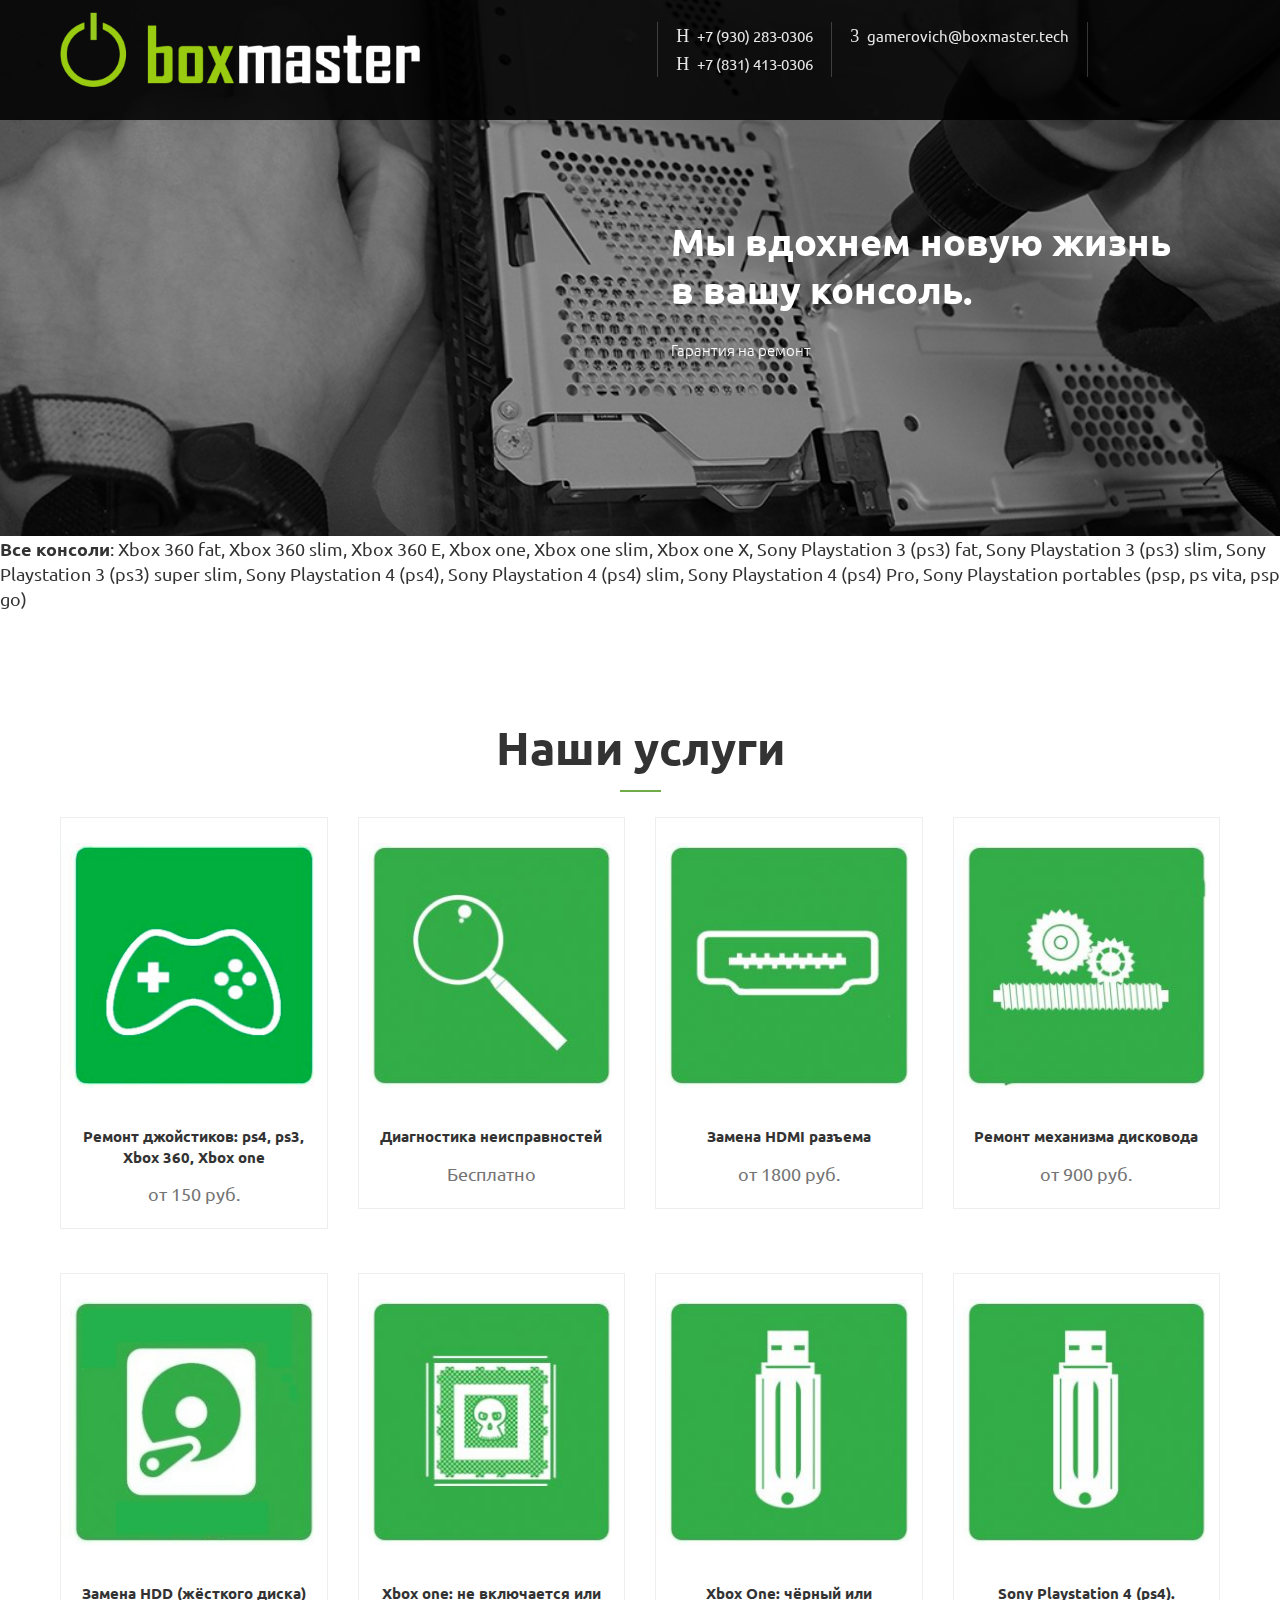
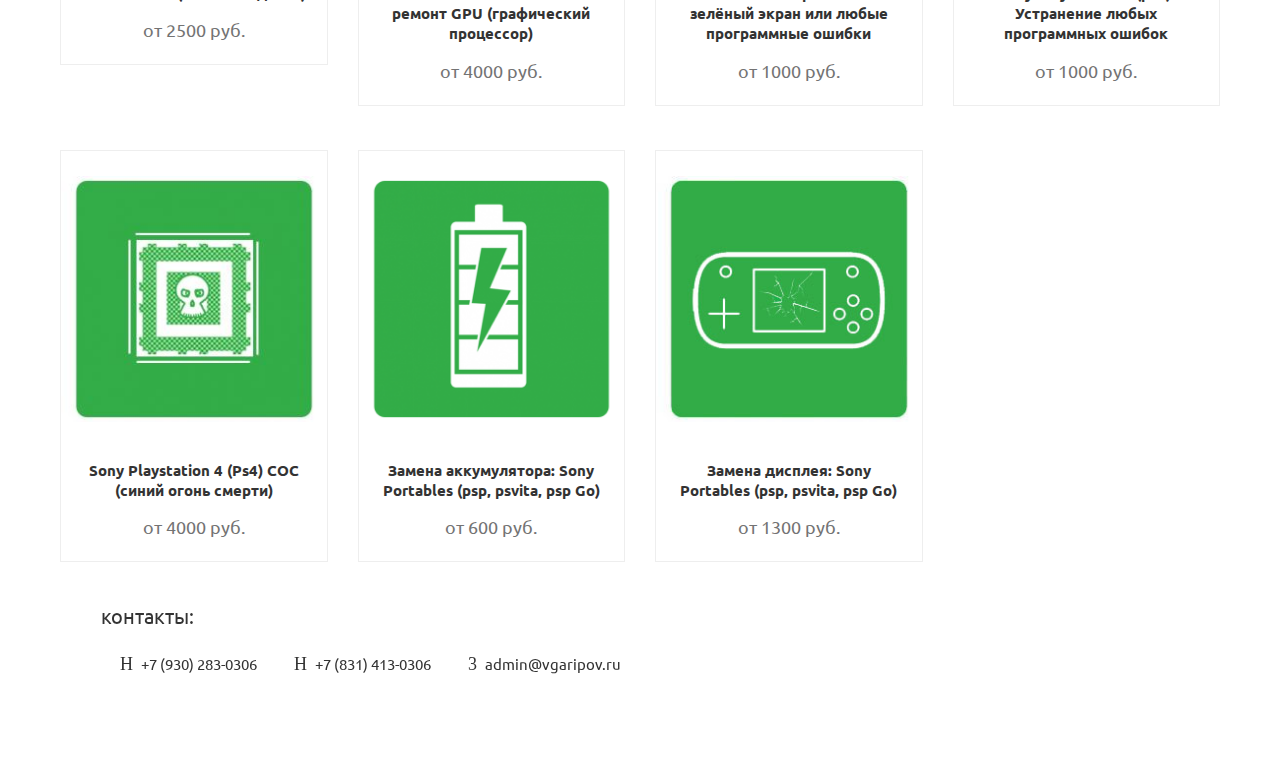
==== index.html @ a1f09e8c "смена email" ====
<!DOCTYPE html>
<html lang="ru-ru">
<head>
    <link rel="shortcut icon" href="./boxmaster_files/on16x16_2.ico"/>
    <meta charset="utf-8">
    <title>Ремонт приставок в Нижнем Новгороде</title>
    <meta name="description" content="Ремонт, Xbox 360, Xbox one, Sony Playstation, ps3, ps4, psp, ps vita, psp go">
    <meta name="keywords" content="Ремонт, Xbox 360, Xbox one, Sony Playstation, ps3, ps4, psp, ps vita, psp go, разбитый экран, ylod, rrod, blod, hdmi">
    <meta name="robots" content="index,follow">
    <link rel="stylesheet" href="./boxmaster_files/css001.css" type="text/css" media="all">
</head>
<body class="index hide-left-column hide-right-column lang_en">

<!-- page -->
<div id="page" style="padding-top: 0px;"><!-- page -->

    <style type="text/css">
        .align_center
        {
            position: relative;
            width: 100%;
        }
        .align_center:after
        {
            content: '';
            display: block;
            clear: both;
        }
        .align_center_to_left
        {
            position: relative;
            right: 50%;
            float: right;
        }
        .align_center_to_right
        {
            position: relative;
            z-index: 1;
            right: -50%;
        }
        .container2
        {
            width:auto
        }
    </style>

    <header id="header" class="header -fixed-top -hide-bar" style="transform: translateY(0px);">
        <div class="header__main-panel">

            <div class="container -responsive" >
                <div class="row hidden-sm hidden-xs" >
                    <div class="header__main-panel__wrapper clearfix" >
                        <div id="_desktop_logo" class="header__logo col-md-4">
                            <a href="./main.html" title="Box-master">
                                <img class="header__logo__img img-responsive" 
                                     src="./boxmaster_files/boxmaster_logo.png" alt="Box Master" width="360" height="59">
                            </a>
                        </div>
                        <div id="_desktop_contact_link" >
                            <div class="header__contact" >
                                <div class="align_center_to_right">
                                    <ul class="header__contact__inner" >
                                        <li class="shop-phone header__contact__item">
                                            <span><a href="tel:+79302830306"><i class="font-phone"></i>+7 (930) 283-0306</a></span>
                                            <span><a href="tel:+78314130306"><i class="font-phone"></i>+7 (831) 413-0306</a></span>
                                        </li>
                                        <li class="header__contact__item">
                                            <a href="mailto:gamerovich@boxmaster.tech" title="Напишите нам про свою проблему!">
                                                <i class="font-envelope"></i>gamerovich@boxmaster.tech
                                            </a>
                                        </li>
                                    </ul>
                                </div>
                            </div>
                        </div>
                    </div>
                </div>
            </div><br>
        </div>

    </header>

    <!-- /БАННЕР -->
    <div id="htmlbanners9"
         class="headerslider wow fadeInUp owl-carousel owl-theme owl-responsive--1 owl-loaded"
         data-fullscreen="true"
         data-autoplay="true"
         data-timeout="8000"
         data-speed="1000"
         data-pause="false"
         data-pagination="true"
         data-navigation="false"
         data-loop="true"
         data-anim_in="22"
         data-anim_out="22"
         style="visibility: visible;
         animation-name: fadeInUp;">



        <div class="owl-stage-outer">
            <div class="owl-stage"
                 style="width: 9009px;
                 transform: translate3d(-5148px, 0px, 0px);
                 transition: all 0s ease 0s;">
                <div class="owl-item cloned" style="width: 1287px; margin-right: 0px;">
                    <div class="header-slide fullscreen-mode overlay-bg zoom-in-effect">
                    </div>
                </div>
                <div class="owl-item cloned" style="width: 1287px; margin-right: 0px;">
                    <div class="header-slide fullscreen-mode zoom-in-effect overlay-bg text-in-right">
                    </div>
                </div>
                <div class="owl-item" style="width: 1287px; margin-right: 0px;">
                    <div class="header-slide fullscreen-mode overlay-bg text-in-center">
                    </div>
                </div>
                <div class="owl-item" style="width: 1287px; margin-right: 0px;">
                    <div class="header-slide fullscreen-mode overlay-bg zoom-in-effect">
                    </div>
                </div>

                <!-- ШАПКА -->
                <div class="owl-item active" style="width: 1287px; margin-right: 0px;">
                    <div class="header-slide fullscreen-mode zoom-in-effect overlay-bg text-in-right">
                        <!--a class="slide-link"
                           href=""-->
                            <figure class="headerslider-figure slide-link">
                                <div class="headerslider-img"
                                     style="background-image: url(./boxmaster_files/background_001.png);">
                                </div>
                                <figcaption class="caption-description">
                                    <div class="container -responsive">
                                        <div class="description">
                                            <p class="slide_title-one">Мы вдохнем новую жизнь<br>в вашу консоль.</p>
                                            <p>Гарантия на ремонт&nbsp;</p>
                                            <!--p><a href="icons.html">ИКОНКИ</a></p-->

                                        </div>

                                    </div>
                                </figcaption>
                            </figure>
                        <!--/a-->
                    </div>
                </div>
                <!-- ШАПКА -->

            </div>
       </div>
    </div>

    <!--p>-->
    <h5>


        <b>Все консоли</b>:
    Xbox 360 fat,
    Xbox 360 slim,
    Xbox 360 E,
    Xbox one,
    Xbox one slim,
    Xbox one X,
    Sony Playstation 3 (ps3) fat,
    Sony Playstation 3 (ps3) slim,
    Sony Playstation 3 (ps3) super slim,
    Sony Playstation 4 (ps4),
    Sony Playstation 4 (ps4) slim,
    Sony Playstation 4 (ps4) Pro,
    Sony Playstation portables (psp, ps vita, psp go)</h5>
    <!-- СТРАНИЦА -->
    <div id="columns">

        <div class="row">
            <div id="center_column" class="center_column col-xs-12 col-md-12">
                <div class="wrapper-tabs container -responsive carousels">
                    <div class="wrapper-tabs__inner">
                        <!-- НАШИ УСЛУГИ -->
                        <div class="wrapper-title">
                            <h3 class="headline-section">Наши услуги</h3>
                        </div>
                        <div class="tab-content -js-wrap-carousels">



                            <!-- Products list -->
                            <div id="blockbestsellers" class="row product_list grid blockbestsellers tab-pane active">


                                <!-- .product-container0> -->
                                <div class="ajax_block_product col-xs-6 col-sm-4 col-md-3 first-in-line first-item-of-tablet-line first-item-of-mobile-line">
                                    <div class="product-container" itemscope="" itemtype="https://schema.org/Product">
                                        <div class="left-block">
                                            <div class="product-image-container">
                                                <a class="product_img_link" title="Ремонт джойстиков: ps4, ps3, Xbox 360, Xbox one" itemprop="url">
                                                    <img class="product-item__img-alternate img-responsive"
                                                         src="./boxmaster_files/icons/icon56.jpg" alt="Ремонт джойстиков: ps4, ps3, Xbox 360, Xbox one" width="270" height="250">
                                                    <img class="product-item__img replace-2x img-responsive"
                                                         src="./boxmaster_files/icons/icon56.jpg" alt="Ремонт джойстиков: ps4, ps3, Xbox 360, Xbox one" title="Ремонт джойстиков: ps4, ps3, Xbox 360, Xbox one" width="270" height="250" itemprop="image">
                                                </a>
                                            </div>

                                        </div>
                                        <div class="right-block">
                                            <div class="wrapper-desc">

                                                <h5 itemprop="name">
                                                    <a class="product-name" title="Ремонт джойстиков: ps4, ps3, Xbox 360, Xbox one" itemprop="url">
                                                        Ремонт джойстиков: ps4, ps3, Xbox 360, Xbox one
                                                    </a>
                                                </h5>

                                                <div class="content_price">
                                                    <span class="price product-price">от 150 руб.</span>
                                                </div>
                                            </div>

                                        </div>
                                    </div><!-- .product-container> -->
                                </div>


                                <!-- .product-container1> -->
                                <div class="ajax_block_product col-xs-6 col-sm-4 col-md-3 first-in-line first-item-of-tablet-line first-item-of-mobile-line">
                                    <div class="product-container" itemscope="" itemtype="https://schema.org/Product">
                                        <div class="left-block">
                                            <div class="product-image-container">
                                                <a class="product_img_link" title="Диагностика неисправностей" itemprop="url">
                                                    <img class="product-item__img-alternate img-responsive"
                                                         src="./boxmaster_files/icons/icon02.jpg" alt="Диагностика неисправностей" width="270" height="250">
                                                    <img class="product-item__img replace-2x img-responsive"
                                                         src="./boxmaster_files/icons/icon02.jpg" alt="Диагностика неисправностей" title="Диагностика неисправностей" width="270" height="250" itemprop="image">
                                                </a>
                                            </div>

                                        </div>
                                        <div class="right-block">
                                            <div class="wrapper-desc">

                                                <h5 itemprop="name">
                                                    <a class="product-name" title="Диагностика неисправностей" itemprop="url">
                                                        Диагностика неисправностей
                                                    </a>
                                                </h5>

                                                <div class="content_price">
                                                    <span class="price product-price">Бесплатно</span>
                                                </div>
                                            </div>

                                        </div>
                                    </div><!-- .product-container> -->
                                </div>




                                <!-- .product-container2> -->
                                <div class="ajax_block_product col-xs-6 col-sm-4 col-md-3 last-item-of-tablet-line first-item-of-mobile-line">
                                    <div class="product-container" itemscope="" itemtype="https://schema.org/Product">
                                        <div class="left-block">
                                            <div class="product-image-container">
                                                <a class="product_img_link" title="Замена HDMI разъема" itemprop="url">
                                                    <img class="product-item__img replace-2x img-responsive"
                                                         src="./boxmaster_files/icons/icon49.jpg" alt="Замена HDMI разъема" title="Замена HDMI разъема" width="270" height="250" itemprop="image">
                                                    <img class="product-item__img-alternate img-responsive"
                                                         src="./boxmaster_files/icons/icon52.jpg" alt="Диагностика неисправностей" width="270" height="250">
                                                </a>
                                            </div>

                                        </div>
                                        <div class="right-block">
                                            <div class="wrapper-desc">

                                                <h5 itemprop="name">
                                                    <a class="product-name" title="Замена HDMI разъема" itemprop="url">
                                                        Замена HDMI разъема
                                                    </a>
                                                </h5>
                                                <p class="product-desc" itemprop="description">
                                                    PS4 drive mechanism&nbsp;repair. Is this the right repair for you?
                                                    &gt;PS4&nbsp;doesn't eject discs&gt;PS4 disc drive makes a grinding noise&gt;PS4&nbsp;drive is scratching discs
                                                    The Gamer-Tech Service
                                                    &gt;Courier Collection available&gt;3 - 5 working day standard turnaround&gt;Local to our repair centre in...
                                                </p>
                                                <div class="content_price">

                            <span class="price product-price">
                                от 1800 руб.								</span>



                                                </div>
                                            </div>
                                            <!--div class="functional-buttons">
                                                <div class="inner">
                                                    <a class="ajax_add_to_cart_button" rel="nofollow" title="Add to cart" data-id-product-attribute="2138" data-id-product="1691" data-minimal_quantity="1">
                                                        <i class="font-cart"></i>
                                                        <span>Add to cart</span>
                                                    </a>

                                                    <a class="lnk_view" title="View">
                                                        <i class="font-more"></i>
                                                        <span>More</span>
                                                    </a>
                                                </div>
                                            </div-->
                                        </div>
                                    </div><!-- .product-container> -->
                                </div>

                                <!-- .product-container3> -->
                                <div class="ajax_block_product col-xs-6 col-sm-4 col-md-3 last-in-line last-item-of-mobile-line">
                                    <div class="product-container" itemscope="" itemtype="https://schema.org/Product">
                                        <div class="left-block">
                                            <div class="product-image-container">
                                                <a class="product_img_link" title="Ремонт механизма дисковода" itemprop="url">
                                                    <img class="product-item__img replace-2x img-responsive"
                                                         src="./boxmaster_files/icons/icon12.jpg" alt="Ремонт механизма дисковода" title="Ремонт механизма дисковода" width="270" height="250" itemprop="image">
                                                </a>
                                            </div>

                                        </div>
                                        <div class="right-block">
                                            <div class="wrapper-desc">

                                                <h5 itemprop="name">
                                                    <a class="product-name" title="Ремонт механизма дисковода" itemprop="url">
                                                        Ремонт механизма дисковода
                                                    </a>
                                                </h5>

                                                <div class="content_price">

                                                    <!--span class="old-price">
                                                        £ 49.99
                                                    </span-->


                                                    <span class="price product-price">
                                от 900 руб.								</span>



                                                </div>
                                            </div>
                                            <!--div class="functional-buttons">
                                                <div class="inner">
                                                    <a class="ajax_add_to_cart_button" rel="nofollow" title="Add to cart" data-id-product-attribute="2238" data-id-product="1787" data-minimal_quantity="1">
                                                        <i class="font-cart"></i>
                                                        <span>Add to cart</span>
                                                    </a>

                                                    <a class="lnk_view" title="View">
                                                        <i class="font-more"></i>
                                                        <span>More</span>
                                                    </a>
                                                </div>
                                            </div-->
                                        </div>
                                    </div><!-- .product-container> -->
                                </div>



                                <!-- .product-container4> -->
                                <div class="ajax_block_product col-xs-6 col-sm-4 col-md-3 last-in-line first-item-of-tablet-line last-item-of-mobile-line">
                                    <div class="product-container" itemscope="" itemtype="https://schema.org/Product">
                                        <div class="left-block">
                                            <div class="product-image-container">
                                                <a class="product_img_link" title="Замена HDD (жёсткого диска)" itemprop="url">
                                                    <img class="product-item__img replace-2x img-responsive"
                                                         src="./boxmaster_files/icons/icon53.jpg" alt="Замена HDD (жёсткого диска)" title="Замена HDD (жёсткого диска)" width="270" height="250" itemprop="image">
                                                </a>
                                            </div>

                                        </div>
                                        <div class="right-block">
                                            <div class="wrapper-desc">

                                                <h5 itemprop="name">
                                                    <a class="product-name" title="Замена HDD (жёсткого диска)" itemprop="url">
                                                        Замена HDD (жёсткого диска)
                                                    </a>
                                                </h5>

                                                <div class="content_price">

                                <!--span class="old-price">
                                    £ 64.99
                                </span-->


                                                    <span class="price product-price">
                                от 2500 руб.								</span>



                                                </div>
                                            </div>
                                            <!--div class="functional-buttons">
                                                <div class="inner">
                                                    <a class="ajax_add_to_cart_button" rel="nofollow" title="Add to cart" data-id-product-attribute="2310" data-id-product="1829" data-minimal_quantity="1">
                                                        <i class="font-cart"></i>
                                                        <span>Add to cart</span>
                                                    </a>

                                                    <a class="lnk_view" title="View">
                                                        <i class="font-more"></i>
                                                        <span>More</span>
                                                    </a>
                                                </div>
                                            </div-->
                                        </div>
                                    </div><!-- .product-container> -->
                                </div>


                                <!-- .product-container5> -->
                                <div class="ajax_block_product col-xs-6 col-sm-4 col-md-3 first-in-line first-item-of-mobile-line">
                                    <div class="product-container" itemscope="" itemtype="https://schema.org/Product">
                                        <div class="left-block">
                                            <div class="product-image-container">
                                                <a class="product_img_link" title="Xbox one: не включается или ремонт GPU (графический процессор)" itemprop="url">
                                                    <img class="product-item__img replace-2x img-responsive"
                                                         src="./boxmaster_files/icons/icon11.jpg" alt="Xbox one: не включается или ремонт GPU (графический процессор)" title="Xbox one: не включается или ремонт GPU (графический процессор)" width="270" height="250" itemprop="image">
                                                </a>
                                            </div>

                                        </div>
                                        <div class="right-block">
                                            <div class="wrapper-desc">

                                                <h5 itemprop="name">
                                                    <a class="product-name" title="Xbox one: не включается или ремонт GPU (графический процессор)" itemprop="url">
                                                        Xbox one: не включается или ремонт GPU (графический процессор)
                                                    </a>
                                                </h5>
                              
                                                <div class="content_price">

                            <span class="price product-price">
                                от 4000 руб.								</span>



                                                </div>
                                            </div>
                                            <!--div class="functional-buttons">
                                                <div class="inner">
                                                    <a class="ajax_add_to_cart_button" rel="nofollow" title="Add to cart" data-id-product-attribute="0" data-id-product="1783" data-minimal_quantity="1">
                                                        <i class="font-cart"></i>
                                                        <span>Add to cart</span>
                                                    </a>

                                                    <a class="lnk_view" title="View">
                                                        <i class="font-more"></i>
                                                        <span>More</span>
                                                    </a>
                                                </div>
                                            </div-->
                                        </div>
                                    </div><!-- .product-container> -->
                                </div>


                                <!-- .product-container6> -->
                                <div class="ajax_block_product col-xs-6 col-sm-4 col-md-3 last-item-of-tablet-line last-item-of-mobile-line">
                                    <div class="product-container" itemscope="" itemtype="https://schema.org/Product">
                                        <div class="left-block">
                                            <div class="product-image-container">
                                                <a class="product_img_link" title="Xbox One: чёрный или зелёный экран или любые программные ошибки" itemprop="url">
                                                    <img class="product-item__img replace-2x img-responsive"
                                                         src="./boxmaster_files/icons/icon42.jpg" alt="Xbox One: чёрный или зелёный экран или любые программные ошибки" title="Xbox One: чёрный или зелёный экран или любые программные ошибки" width="270" height="250" itemprop="image">
                                                </a>
                                            </div>

                                        </div>
                                        <div class="right-block">
                                            <div class="wrapper-desc">

                                                <h5 itemprop="name">
                                                    <a class="product-name" title="Xbox One: чёрный или зелёный экран или любые программные ошибки" itemprop="url">
                                                        Xbox One: чёрный или зелёный экран или любые программные ошибки
                                                    </a>
                                                </h5>

                                                <div class="content_price">

                                <!--span class="old-price">
                                    £ 54.99
                                </span-->


                                                    <span class="price product-price">
                                от 1000 руб.								</span>



                                                </div>
                                            </div>
                                            <!--div class="functional-buttons">
                                                <div class="inner">
                                                    <a class="ajax_add_to_cart_button" rel="nofollow" title="Add to cart" data-id-product-attribute="1974" data-id-product="1577" data-minimal_quantity="1">
                                                        <i class="font-cart"></i>
                                                        <span>Add to cart</span>
                                                    </a>

                                                    <a class="lnk_view" title="View">
                                                        <i class="font-more"></i>
                                                        <span>More</span>
                                                    </a>
                                                </div>
                                            </div-->
                                        </div>
                                    </div><!-- .product-container> -->
                                </div>


                                <!-- .product-container7> -->
                                <div class="ajax_block_product col-xs-6 col-sm-4 col-md-3 first-item-of-tablet-line first-item-of-mobile-line">
                                    <div class="product-container" itemscope="" itemtype="https://schema.org/Product">
                                        <div class="left-block">
                                            <div class="product-image-container">
                                                <a class="product_img_link" title="Sony Playstation 4 (ps4). Устранение любых программных ошибок" itemprop="url">
                                                    <img class="product-item__img replace-2x img-responsive"
                                                         src="./boxmaster_files/icons/icon42.jpg" alt="Sony Playstation 4 (ps4). Устранение любых программных ошибок" title="Sony Playstation 4 (ps4). Устранение любых программных ошибок" width="270" height="250" itemprop="image">
                                                </a>
                                            </div>

                                        </div>
                                        <div class="right-block">
                                            <div class="wrapper-desc">

                                                <h5 itemprop="name">
                                                    <a class="product-name" title="Sony Playstation 4 (ps4). Устранение любых программных ошибок" itemprop="url">
                                                        Sony Playstation 4 (ps4). Устранение любых программных ошибок
                                                    </a>
                                                </h5>
                                         
                                                <div class="content_price">

                            <span class="price product-price">
                                от 1000 руб.								</span>



                                                </div>
                                            </div>
                                            <!--div class="functional-buttons">
                                                <div class="inner">
                                                    <a class="ajax_add_to_cart_button" rel="nofollow" title="Add to cart" data-id-product-attribute="2042" data-id-product="1627" data-minimal_quantity="1">
                                                        <i class="font-cart"></i>
                                                        <span>Add to cart</span>
                                                    </a>

                                                    <a class="lnk_view" title="View">
                                                        <i class="font-more"></i>
                                                        <span>More</span>
                                                    </a>
                                                </div>
                                            </div-->
                                        </div>
                                    </div><!-- .product-container> -->
                                </div>


                                <!-- .product-container8> -->
                                <div class="ajax_block_product col-xs-6 col-sm-4 col-md-3 last-item-of-mobile-line">
                                    <div class="product-container" itemscope="" itemtype="https://schema.org/Product">
                                        <div class="left-block">
                                            <div class="product-image-container">
                                                <a class="product_img_link" title="Sony Playstation 4 (Ps4) СОС (синий огонь смерти)" itemprop="url">
                                                    <img class="product-item__img-alternate img-responsive"
                                                         src="./boxmaster_files/icons/icon11.jpg" alt="Sony Playstation 4 (Ps4) СОС (синий огонь смерти)" width="270" height="250">
                                                    <img class="product-item__img replace-2x img-responsive"
                                                         src="./boxmaster_files/icons/icon11.jpg" alt="Sony Playstation 4 (Ps4) СОС (синий огонь смерти)" title="Sony Playstation 4 (Ps4) СОС (синий огонь смерти)" width="270" height="250" itemprop="image">
                                                </a>
                                            </div>

                                        </div>
                                        <div class="right-block">
                                            <div class="wrapper-desc">

                                                <h5 itemprop="name">
                                                    <a class="product-name" title="Sony Playstation 4 (Ps4) СОС (синий огонь смерти)" itemprop="url">
                                                        Sony Playstation 4 (Ps4) СОС (синий огонь смерти)
                                                    </a>
                                                </h5>

                                                <div class="content_price">

                                                    <!--span class="old-price">
                                                        £ 79.99
                                                    </span-->


                                                    <span class="price product-price">
                                от 4000 руб.								</span>



                                                </div>
                                            </div>
                                            <!--div class="functional-buttons">
                                                <div class="inner">
                                                    <a class="ajax_add_to_cart_button" rel="nofollow" title="Add to cart" data-id-product-attribute="2330" data-id-product="1840" data-minimal_quantity="1">
                                                        <i class="font-cart"></i>
                                                        <span>Add to cart</span>
                                                    </a>

                                                    <a class="lnk_view" title="View">
                                                        <i class="font-more"></i>
                                                        <span>More</span>
                                                    </a>
                                                </div>
                                            </div-->
                                        </div>
                                    </div><!-- .product-container> -->
                                </div>



                                <!-- .product-container9> -->
                                <div class="ajax_block_product col-xs-6 col-sm-4 col-md-3 first-in-line last-line last-item-of-tablet-line first-item-of-mobile-line last-mobile-line">
                                    <div class="product-container" itemscope="" itemtype="https://schema.org/Product">
                                        <div class="left-block">
                                            <div class="product-image-container">
                                                <a class="product_img_link" title="Замена аккумулятора: Sony Portables (psp, psvita, psp Go)" itemprop="url">
                                                    <img class="product-item__img replace-2x img-responsive"
                                                         src="./boxmaster_files/icons/icon38.jpg" alt="Замена аккумулятора: Sony Portables (psp, psvita, psp Go)" title="Замена аккумулятора: Sony Portables (psp, psvita, psp Go)" width="270" height="250" itemprop="image">
                                                </a>
                                            </div>

                                        </div>
                                        <div class="right-block">
                                            <div class="wrapper-desc">

                                                <h5 itemprop="name">
                                                    <a class="product-name" title="Замена аккумулятора: Sony Portables (psp, psvita, psp Go)" itemprop="url">
                                                        Замена аккумулятора: Sony Portables (psp, psvita, psp Go)
                                                    </a>
                                                </h5>

                                                <div class="content_price">

                                <!--span class="old-price">
                                    £ 79.99
                                </span-->


                                                    <span class="price product-price">
                                от 600 руб.								</span>



                                                </div>
                                            </div>
                                            <!--div class="functional-buttons">
                                                <div class="inner">
                                                    <a class="ajax_add_to_cart_button" rel="nofollow" title="Add to cart" data-id-product-attribute="2342" data-id-product="1845" data-minimal_quantity="1">
                                                        <i class="font-cart"></i>
                                                        <span>Add to cart</span>
                                                    </a>

                                                    <a class="lnk_view" title="View">
                                                        <i class="font-more"></i>
                                                        <span>More</span>
                                                    </a>
                                                </div>
                                            </div-->
                                        </div>
                                    </div><!-- .product-container> -->
                                </div>


                                <!-- .product-container10> -->
                                <div class="ajax_block_product col-xs-6 col-sm-4 col-md-3 last-line first-item-of-tablet-line last-item-of-mobile-line last-mobile-line">
                                    <div class="product-container" itemscope="" itemtype="https://schema.org/Product">
                                        <div class="left-block">
                                            <div class="product-image-container">
                                                <a class="product_img_link" title="Замена дисплея: Sony Portables (psp, psvita, psp Go)" itemprop="url">
                                                    <img class="product-item__img replace-2x img-responsive"
                                                         src="./boxmaster_files/icons/icon55.jpg" alt="Замена дисплея: Sony Portables (psp, psvita, psp Go)" title="Замена дисплея: Sony Portables (psp, psvita, psp Go)" width="270" height="250" itemprop="image">
                                                </a>
                                            </div>

                                        </div>
                                        <div class="right-block">
                                            <div class="wrapper-desc">

                                                <h5 itemprop="name">
                                                    <a class="product-name" title="Замена дисплея: Sony Portables (psp, psvita, psp Go)" itemprop="url">
                                                        Замена дисплея: Sony Portables (psp, psvita, psp Go)
                                                    </a>
                                                </h5>

                                                <div class="content_price">

                            <span class="price product-price">
                                от 1300 руб.								</span>



                                                </div>
                                            </div>
                                            
                                        </div>
                                    </div><!-- .product-container> -->
                                </div>

                            </div>






                        </div>
                    </div>
                </div>

            </div><!-- #center_column -->
        </div><!-- .row -->
    </div><!-- #columns -->
    <!-- .columns-container -->


<!-- /page -->
    <div class="align_center_to_left">
        <h4>контакты:</h4>
        <ul class="header__contact__inner" >
            <li class="shop-phone header__contact__item">
                <span><a href="tel:+79302830306"><i class="font-phone"></i>+7 (930) 283-0306</a></span>
            </li>
            <li class="shop-phone header__contact__item">
                <span><a href="tel:+78314130306"><i class="font-phone"></i>+7 (831) 413-0306</a></span>
            </li>
            <li class="header__contact__item">
                <a href="mailto:admin@vgaripov.ru" title="Напишите нам про свою проблему!">
                    <i class="font-envelope"></i>admin@vgaripov.ru
                </a>
            </li>
        </ul>
        <br><br><br><br><br>
    </div>
</div>

</body>
---- boxmaster_files/css001.css ----
@import url("//fonts.googleapis.com/css?family=Ubuntu");
@charset "UTF-8";
html,body,div,span,applet,object,iframe,h1,h2,h3,h4,h5,h6,p,blockquote,pre,a,abbr,acronym,address,big,cite,code,del,dfn,em,img,ins,kbd,q,s,samp,small,strike,strong,sub,sup,tt,var,b,u,i,center,dl,dt,dd,ol,ul,li,fieldset,form,label,legend,table,caption,tbody,tfoot,thead,tr,th,td,article,aside,canvas,details,embed,figure,figcaption,footer,header,hgroup,menu,nav,output,ruby,section,summary,time,mark,audio,video
{margin:0;padding:0;border:0;font:inherit;font-size:100%;vertical-align:baseline}

html
{line-height:1}

ol,ul
{list-style:none}

table
{border-collapse:collapse;border-spacing:0}

caption,th,td
{text-align:left;font-weight:normal;vertical-align:middle}

q,blockquote
{quotes:none}

q:before,q:after,blockquote:before,blockquote:after
{content:"";content:none}

a img
{border:none}

article,aside,details,figcaption,figure,footer,header,hgroup,main,menu,nav,section,summary
{display:block}

.container:before,.row:before,.clearfix:before,.container:after,.row:after,.clearfix:after
{content:'';display:table}

.container:after,.row:after,.clearfix:after
{clear:both}

@font-face{font-family:'FontAwesome';
    src:url("https://gamer-tech.co.uk/themes/autostore/css/../fonts/fontawesome-webfont.eot?v=4.5.0");
    src:url("https://gamer-tech.co.uk/themes/autostore/css/../fonts/fontawesome-webfont.eot?#iefix&v=4.5.0") format("embedded-opentype"),url("https://gamer-tech.co.uk/themes/autostore/css/../fonts/fontawesome-webfont.woff2?v=4.5.0") format("woff2"),url("https://gamer-tech.co.uk/themes/autostore/css/../fonts/fontawesome-webfont.woff?v=4.5.0") format("woff"),url("https://gamer-tech.co.uk/themes/autostore/css/../fonts/fontawesome-webfont.ttf?v=4.5.0") format("truetype"),url("https://gamer-tech.co.uk/themes/autostore/css/../fonts/fontawesome-webfont.svg?v=4.5.0#fontawesomeregular") format("svg");font-weight:normal;font-style:normal}

[class^="icon-"],[class*="icon-"]:before
{display:inline-block;font:normal normal normal 14px FontAwesome;font-size:inherit;text-rendering:auto;-webkit-font-smoothing:antialiased;-moz-osx-font-smoothing:grayscale}

.icon-lg
{font-size:1.33333em;line-height:0.75em;vertical-align:-15%}

.icon-2x
{font-size:2em}

.icon-3x{font-size:3em}

.icon-4x{font-size:4em}

.icon-5x{font-size:5em}

.icon-fw{width:1.28571em;text-align:center}

.icon-ul{padding-left:0;margin-left:2.14286em;list-style-type:none}

.icon-ul > li{position:relative}

.icon-li{position:absolute;left:-2.14286em;width:2.14286em;top:0.14286em;text-align:center}

.icon-li.icon-lg{left:-1.85714em}

.icon-border{padding:.2em .25em .15em;border:solid 0.08em #eee;border-radius:.1em}

.icon-pull-left{float:left}

.icon-pull-right{float:right}

.icon.icon-pull-left{margin-right:.3em}

.icon.icon-pull-right{margin-left:.3em}

.pull-right{float:right}

.pull-left{float:left}

.icon.pull-left{margin-right:.3em}

.icon.pull-right{margin-left:.3em}

.icon-spin{-webkit-animation:fa-spin 2s infinite linear;animation:fa-spin 2s infinite linear}.icon-pulse{-webkit-animation:fa-spin 1s infinite steps(8);animation:fa-spin 1s infinite steps(8)}@-webkit-keyframes fa-spin{0%{-webkit-transform:rotate(0deg);transform:rotate(0deg)}100%{-webkit-transform:rotate(359deg);transform:rotate(359deg)}}@keyframes fa-spin{0%{-webkit-transform:rotate(0deg);transform:rotate(0deg)}100%{-webkit-transform:rotate(359deg);transform:rotate(359deg)}}.icon-rotate-90{filter:progid:DXImageTransform.Microsoft.BasicImage(rotation=1);-webkit-transform:rotate(90deg);-ms-transform:rotate(90deg);transform:rotate(90deg)}.icon-rotate-180{filter:progid:DXImageTransform.Microsoft.BasicImage(rotation=2);-webkit-transform:rotate(180deg);-ms-transform:rotate(180deg);transform:rotate(180deg)}.icon-rotate-270{filter:progid:DXImageTransform.Microsoft.BasicImage(rotation=3);-webkit-transform:rotate(270deg);-ms-transform:rotate(270deg);transform:rotate(270deg)}.icon-flip-horizontal{filter:progid:DXImageTransform.Microsoft.BasicImage(rotation=0);-webkit-transform:scale(-1,1);-ms-transform:scale(-1,1);transform:scale(-1,1)}.icon-flip-vertical{filter:progid:DXImageTransform.Microsoft.BasicImage(rotation=2);-webkit-transform:scale(1,-1);-ms-transform:scale(1,-1);transform:scale(1,-1)}:root .icon-rotate-90,:root .icon-rotate-180,:root .icon-rotate-270,:root .icon-flip-horizontal,:root .icon-flip-vertical{filter:none}.icon-stack{position:relative;display:inline-block;width:2em;height:2em;line-height:2em;vertical-align:middle}.icon-stack-1x,.icon-stack-2x{position:absolute;left:0;width:100%;text-align:center}.icon-stack-1x{line-height:inherit}.icon-stack-2x{font-size:2em}.icon-inverse{color:#fff}.icon-glass:before{content:""}.icon-music:before{content:""}.icon-search:before{content:""}.icon-envelope-o:before{content:""}.icon-heart:before{content:""}.icon-star:before{content:""}.icon-star-o:before{content:""}.icon-user:before{content:""}.icon-film:before{content:""}.icon-th-large:before{content:""}.icon-th:before{content:""}.icon-th-list:before{content:""}.icon-check:before{content:""}.icon-remove:before,.icon-close:before,.icon-times:before{content:""}.icon-search-plus:before{content:""}.icon-search-minus:before{content:""}.icon-power-off:before{content:""}.icon-signal:before{content:""}.icon-gear:before,.icon-cog:before{content:""}.icon-trash-o:before{content:""}.icon-home:before{content:""}.icon-file-o:before{content:""}.icon-clock-o:before{content:""}.icon-road:before{content:""}.icon-download:before{content:""}.icon-arrow-circle-o-down:before{content:""}.icon-arrow-circle-o-up:before{content:""}.icon-inbox:before{content:""}.icon-play-circle-o:before{content:""}.icon-rotate-right:before,.icon-repeat:before{content:""}.icon-refresh:before{content:""}.icon-list-alt:before{content:""}.icon-lock:before{content:""}.icon-flag:before{content:""}.icon-headphones:before{content:""}.icon-volume-off:before{content:""}.icon-volume-down:before{content:""}.icon-volume-up:before{content:""}.icon-qrcode:before{content:""}.icon-barcode:before{content:""}.icon-tag:before{content:""}.icon-tags:before{content:""}.icon-book:before{content:""}.icon-bookmark:before{content:""}.icon-print:before{content:""}.icon-camera:before{content:""}.icon-font:before{content:""}.icon-bold:before{content:""}.icon-italic:before{content:""}.icon-text-height:before{content:""}.icon-text-width:before{content:""}.icon-align-left:before{content:""}.icon-align-center:before{content:""}.icon-align-right:before{content:""}.icon-align-justify:before{content:""}.icon-list:before{content:""}.icon-dedent:before,.icon-outdent:before{content:""}.icon-indent:before{content:""}.icon-video-camera:before{content:""}.icon-photo:before,.icon-image:before,.icon-picture-o:before{content:""}.icon-pencil:before{content:""}.icon-map-marker:before{content:""}.icon-adjust:before{content:""}.icon-tint:before{content:""}.icon-edit:before,.icon-pencil-square-o:before{content:""}.icon-share-square-o:before{content:""}.icon-check-square-o:before{content:""}.icon-arrows:before{content:""}.icon-step-backward:before{content:""}.icon-fast-backward:before{content:""}.icon-backward:before{content:""}.icon-play:before{content:""}.icon-pause:before{content:""}.icon-stop:before{content:""}.icon-forward:before{content:""}.icon-fast-forward:before{content:""}.icon-step-forward:before{content:""}.icon-eject:before{content:""}.icon-chevron-left:before{content:""}.icon-chevron-right:before{content:""}.icon-plus-circle:before{content:""}.icon-minus-circle:before{content:""}.icon-times-circle:before{content:""}.icon-check-circle:before{content:""}.icon-question-circle:before{content:""}.icon-info-circle:before{content:""}.icon-crosshairs:before{content:""}.icon-times-circle-o:before{content:""}.icon-check-circle-o:before{content:""}.icon-ban:before{content:""}.icon-arrow-left:before{content:""}.icon-arrow-right:before{content:""}.icon-arrow-up:before{content:""}.icon-arrow-down:before{content:""}.icon-mail-forward:before,.icon-share:before{content:""}.icon-expand:before{content:""}.icon-compress:before{content:""}.icon-plus:before{content:""}.icon-minus:before{content:""}.icon-asterisk:before{content:""}.icon-exclamation-circle:before{content:""}.icon-gift:before{content:""}.icon-leaf:before{content:""}.icon-fire:before{content:""}.icon-eye:before{content:""}.icon-eye-slash:before{content:""}.icon-warning:before,.icon-exclamation-triangle:before{content:""}.icon-plane:before{content:""}.icon-calendar:before{content:""}.icon-random:before{content:""}.icon-comment:before{content:""}.icon-magnet:before{content:""}.icon-chevron-up:before{content:""}.icon-chevron-down:before{content:""}.icon-retweet:before{content:""}.icon-shopping-cart:before{content:""}.icon-folder:before{content:""}.icon-folder-open:before{content:""}.icon-arrows-v:before{content:""}.icon-arrows-h:before{content:""}.icon-bar-chart-o:before,.icon-bar-chart:before{content:""}.icon-twitter-square:before{content:""}.icon-facebook-square:before{content:""}.icon-camera-retro:before{content:""}.icon-key:before{content:""}.icon-gears:before,.icon-cogs:before{content:""}.icon-comments:before{content:""}.icon-thumbs-o-up:before{content:""}.icon-thumbs-o-down:before{content:""}.icon-star-half:before{content:""}.icon-heart-o:before{content:""}.icon-sign-out:before{content:""}.icon-linkedin-square:before{content:""}.icon-thumb-tack:before{content:""}.icon-external-link:before{content:""}.icon-sign-in:before{content:""}.icon-trophy:before{content:""}.icon-github-square:before{content:""}.icon-upload:before{content:""}.icon-lemon-o:before{content:""}.icon-phone:before{content:""}.icon-square-o:before{content:""}.icon-bookmark-o:before{content:""}.icon-phone-square:before{content:""}.icon-twitter:before{content:""}.icon-facebook-f:before,.icon-facebook:before{content:""}.icon-github:before{content:""}.icon-unlock:before{content:""}.icon-credit-card:before{content:""}.icon-feed:before,.icon-rss:before{content:""}.icon-hdd-o:before{content:""}.icon-bullhorn:before{content:""}.icon-bell:before{content:""}.icon-certificate:before{content:""}.icon-hand-o-right:before{content:""}.icon-hand-o-left:before{content:""}.icon-hand-o-up:before{content:""}.icon-hand-o-down:before{content:""}.icon-arrow-circle-left:before{content:""}.icon-arrow-circle-right:before{content:""}.icon-arrow-circle-up:before{content:""}.icon-arrow-circle-down:before{content:""}.icon-globe:before{content:""}.icon-wrench:before{content:""}.icon-tasks:before{content:""}.icon-filter:before{content:""}.icon-briefcase:before{content:""}.icon-arrows-alt:before{content:""}.icon-group:before,.icon-users:before{content:""}.icon-chain:before,.icon-link:before{content:""}.icon-cloud:before{content:""}.icon-flask:before{content:""}.icon-cut:before,.icon-scissors:before{content:""}.icon-copy:before,.icon-files-o:before{content:""}.icon-paperclip:before{content:""}.icon-save:before,.icon-floppy-o:before{content:""}.icon-square:before{content:""}.icon-navicon:before,.icon-reorder:before,.icon-bars:before{content:""}.icon-list-ul:before{content:""}.icon-list-ol:before{content:""}.icon-strikethrough:before{content:""}.icon-underline:before{content:""}.icon-table:before{content:""}.icon-magic:before{content:""}.icon-truck:before{content:""}.icon-pinterest:before{content:""}.icon-pinterest-square:before{content:""}.icon-google-plus-square:before{content:""}.icon-google-plus:before{content:""}.icon-money:before{content:""}.icon-caret-down:before{content:""}.icon-caret-up:before{content:""}.icon-caret-left:before{content:""}.icon-caret-right:before{content:""}.icon-columns:before{content:""}.icon-unsorted:before,.icon-sort:before{content:""}.icon-sort-down:before,.icon-sort-desc:before{content:""}.icon-sort-up:before,.icon-sort-asc:before{content:""}.icon-envelope:before{content:""}.icon-linkedin:before{content:""}.icon-rotate-left:before,.icon-undo:before{content:""}.icon-legal:before,.icon-gavel:before{content:""}.icon-dashboard:before,.icon-tachometer:before{content:""}.icon-comment-o:before{content:""}.icon-comments-o:before{content:""}.icon-flash:before,.icon-bolt:before{content:""}.icon-sitemap:before{content:""}.icon-umbrella:before{content:""}.icon-paste:before,.icon-clipboard:before{content:""}.icon-lightbulb-o:before{content:""}.icon-exchange:before{content:""}.icon-cloud-download:before{content:""}.icon-cloud-upload:before{content:""}.icon-user-md:before{content:""}.icon-stethoscope:before{content:""}.icon-suitcase:before{content:""}.icon-bell-o:before{content:""}.icon-coffee:before{content:""}.icon-cutlery:before{content:""}.icon-file-text-o:before{content:""}.icon-building-o:before{content:""}.icon-hospital-o:before{content:""}.icon-ambulance:before{content:""}.icon-medkit:before{content:""}.icon-fighter-jet:before{content:""}.icon-beer:before{content:""}.icon-h-square:before{content:""}.icon-plus-square:before{content:""}.icon-angle-double-left:before{content:""}.icon-angle-double-right:before{content:""}.icon-angle-double-up:before{content:""}.icon-angle-double-down:before{content:""}.icon-angle-left:before{content:""}.icon-angle-right:before{content:""}.icon-angle-up:before{content:""}.icon-angle-down:before{content:""}.icon-desktop:before{content:""}.icon-laptop:before{content:""}.icon-tablet:before{content:""}.icon-mobile-phone:before,.icon-mobile:before{content:""}.icon-circle-o:before{content:""}.icon-quote-left:before{content:""}.icon-quote-right:before{content:""}.icon-spinner:before{content:""}.icon-circle:before{content:""}.icon-mail-reply:before,.icon-reply:before{content:""}.icon-github-alt:before{content:""}.icon-folder-o:before{content:""}.icon-folder-open-o:before{content:""}.icon-smile-o:before{content:""}.icon-frown-o:before{content:""}.icon-meh-o:before{content:""}.icon-gamepad:before{content:""}.icon-keyboard-o:before{content:""}.icon-flag-o:before{content:""}.icon-flag-checkered:before{content:""}.icon-terminal:before{content:""}.icon-code:before{content:""}.icon-mail-reply-all:before,.icon-reply-all:before{content:""}.icon-star-half-empty:before,.icon-star-half-full:before,.icon-star-half-o:before{content:""}.icon-location-arrow:before{content:""}.icon-crop:before{content:""}.icon-code-fork:before{content:""}.icon-unlink:before,.icon-chain-broken:before{content:""}.icon-question:before{content:""}.icon-info:before{content:""}.icon-exclamation:before{content:""}.icon-superscript:before{content:""}.icon-subscript:before{content:""}.icon-eraser:before{content:""}.icon-puzzle-piece:before{content:""}.icon-microphone:before{content:""}.icon-microphone-slash:before{content:""}.icon-shield:before{content:""}.icon-calendar-o:before{content:""}.icon-fire-extinguisher:before{content:""}.icon-rocket:before{content:""}.icon-maxcdn:before{content:""}.icon-chevron-circle-left:before{content:""}.icon-chevron-circle-right:before{content:""}.icon-chevron-circle-up:before{content:""}.icon-chevron-circle-down:before{content:""}.icon-html5:before{content:""}.icon-css3:before{content:""}.icon-anchor:before{content:""}.icon-unlock-alt:before{content:""}.icon-bullseye:before{content:""}.icon-ellipsis-h:before{content:""}.icon-ellipsis-v:before{content:""}.icon-rss-square:before{content:""}.icon-play-circle:before{content:""}.icon-ticket:before{content:""}.icon-minus-square:before{content:""}.icon-minus-square-o:before{content:""}.icon-level-up:before{content:""}.icon-level-down:before{content:""}.icon-check-square:before{content:""}.icon-pencil-square:before{content:""}.icon-external-link-square:before{content:""}.icon-share-square:before{content:""}.icon-compass:before{content:""}.icon-toggle-down:before,.icon-caret-square-o-down:before{content:""}.icon-toggle-up:before,.icon-caret-square-o-up:before{content:""}.icon-toggle-right:before,.icon-caret-square-o-right:before{content:""}.icon-euro:before,.icon-eur:before{content:""}.icon-gbp:before{content:""}.icon-dollar:before,.icon-usd:before{content:""}.icon-rupee:before,.icon-inr:before{content:""}.icon-cny:before,.icon-rmb:before,.icon-yen:before,.icon-jpy:before{content:""}.icon-ruble:before,.icon-rouble:before,.icon-rub:before{content:""}.icon-won:before,.icon-krw:before{content:""}.icon-bitcoin:before,.icon-btc:before{content:""}.icon-file:before{content:""}.icon-file-text:before{content:""}.icon-sort-alpha-asc:before{content:""}.icon-sort-alpha-desc:before{content:""}.icon-sort-amount-asc:before{content:""}.icon-sort-amount-desc:before{content:""}.icon-sort-numeric-asc:before{content:""}.icon-sort-numeric-desc:before{content:""}.icon-thumbs-up:before{content:""}.icon-thumbs-down:before{content:""}.icon-youtube-square:before{content:""}.icon-youtube:before{content:""}.icon-xing:before{content:""}.icon-xing-square:before{content:""}.icon-youtube-play:before{content:""}.icon-dropbox:before{content:""}.icon-stack-overflow:before{content:""}.icon-instagram:before{content:""}.icon-flickr:before{content:""}.icon-adn:before{content:""}.icon-bitbucket:before{content:""}.icon-bitbucket-square:before{content:""}.icon-tumblr:before{content:""}.icon-tumblr-square:before{content:""}.icon-long-arrow-down:before{content:""}.icon-long-arrow-up:before{content:""}.icon-long-arrow-left:before{content:""}.icon-long-arrow-right:before{content:""}.icon-apple:before{content:""}.icon-windows:before{content:""}.icon-android:before{content:""}.icon-linux:before{content:""}.icon-dribbble:before{content:""}.icon-skype:before{content:""}.icon-foursquare:before{content:""}.icon-trello:before{content:""}.icon-female:before{content:""}.icon-male:before{content:""}.icon-gittip:before,.icon-gratipay:before{content:""}.icon-sun-o:before{content:""}.icon-moon-o:before{content:""}.icon-archive:before{content:""}.icon-bug:before{content:""}.icon-vk:before{content:""}.icon-weibo:before{content:""}.icon-renren:before{content:""}.icon-pagelines:before{content:""}.icon-stack-exchange:before{content:""}.icon-arrow-circle-o-right:before{content:""}.icon-arrow-circle-o-left:before{content:""}.icon-toggle-left:before,.icon-caret-square-o-left:before{content:""}.icon-dot-circle-o:before{content:""}.icon-wheelchair:before{content:""}.icon-vimeo-square:before{content:""}.icon-turkish-lira:before,.icon-try:before{content:""}.icon-plus-square-o:before{content:""}.icon-space-shuttle:before{content:""}.icon-slack:before{content:""}.icon-envelope-square:before{content:""}.icon-wordpress:before{content:""}.icon-openid:before{content:""}.icon-institution:before,.icon-bank:before,.icon-university:before{content:""}.icon-mortar-board:before,.icon-graduation-cap:before{content:""}.icon-yahoo:before{content:""}.icon-google:before{content:""}.icon-reddit:before{content:""}.icon-reddit-square:before{content:""}.icon-stumbleupon-circle:before{content:""}.icon-stumbleupon:before{content:""}.icon-delicious:before{content:""}.icon-digg:before{content:""}.icon-pied-piper:before{content:""}.icon-pied-piper-alt:before{content:""}.icon-drupal:before{content:""}.icon-joomla:before{content:""}.icon-language:before{content:""}.icon-fax:before{content:""}.icon-building:before{content:""}.icon-child:before{content:""}.icon-paw:before{content:""}.icon-spoon:before{content:""}.icon-cube:before{content:""}.icon-cubes:before{content:""}.icon-behance:before{content:""}.icon-behance-square:before{content:""}.icon-steam:before{content:""}.icon-steam-square:before{content:""}.icon-recycle:before{content:""}.icon-automobile:before,.icon-car:before{content:""}.icon-cab:before,.icon-taxi:before{content:""}.icon-tree:before{content:""}.icon-spotify:before{content:""}.icon-deviantart:before{content:""}.icon-soundcloud:before{content:""}.icon-database:before{content:""}.icon-file-pdf-o:before{content:""}.icon-file-word-o:before{content:""}.icon-file-excel-o:before{content:""}.icon-file-powerpoint-o:before{content:""}.icon-file-photo-o:before,.icon-file-picture-o:before,.icon-file-image-o:before{content:""}.icon-file-zip-o:before,.icon-file-archive-o:before{content:""}.icon-file-sound-o:before,.icon-file-audio-o:before{content:""}.icon-file-movie-o:before,.icon-file-video-o:before{content:""}.icon-file-code-o:before{content:""}.icon-vine:before{content:""}.icon-codepen:before{content:""}.icon-jsfiddle:before{content:""}.icon-life-bouy:before,.icon-life-buoy:before,.icon-life-saver:before,.icon-support:before,.icon-life-ring:before{content:""}.icon-circle-o-notch:before{content:""}.icon-ra:before,.icon-rebel:before{content:""}.icon-ge:before,.icon-empire:before{content:""}.icon-git-square:before{content:""}.icon-git:before{content:""}.icon-y-combinator-square:before,.icon-yc-square:before,.icon-hacker-news:before{content:""}.icon-tencent-weibo:before{content:""}.icon-qq:before{content:""}.icon-wechat:before,.icon-weixin:before{content:""}.icon-send:before,.icon-paper-plane:before{content:""}.icon-send-o:before,.icon-paper-plane-o:before{content:""}.icon-history:before{content:""}.icon-circle-thin:before{content:""}.icon-header:before{content:""}.icon-paragraph:before{content:""}.icon-sliders:before{content:""}.icon-share-alt:before{content:""}.icon-share-alt-square:before{content:""}.icon-bomb:before{content:""}.icon-soccer-ball-o:before,.icon-futbol-o:before{content:""}.icon-tty:before{content:""}.icon-binoculars:before{content:""}.icon-plug:before{content:""}.icon-slideshare:before{content:""}.icon-twitch:before{content:""}.icon-yelp:before{content:""}.icon-newspaper-o:before{content:""}.icon-wifi:before{content:""}.icon-calculator:before{content:""}.icon-paypal:before{content:""}.icon-google-wallet:before{content:""}.icon-cc-visa:before{content:""}.icon-cc-mastercard:before{content:""}.icon-cc-discover:before{content:""}.icon-cc-amex:before{content:""}.icon-cc-paypal:before{content:""}.icon-cc-stripe:before{content:""}.icon-bell-slash:before{content:""}.icon-bell-slash-o:before{content:""}.icon-trash:before{content:""}.icon-copyright:before{content:""}.icon-at:before{content:""}.icon-eyedropper:before{content:""}.icon-paint-brush:before{content:""}.icon-birthday-cake:before{content:""}.icon-area-chart:before{content:""}.icon-pie-chart:before{content:""}.icon-line-chart:before{content:""}.icon-lastfm:before{content:""}.icon-lastfm-square:before{content:""}.icon-toggle-off:before{content:""}.icon-toggle-on:before{content:""}.icon-bicycle:before{content:""}.icon-bus:before{content:""}.icon-ioxhost:before{content:""}.icon-angellist:before{content:""}.icon-cc:before{content:""}.icon-shekel:before,.icon-sheqel:before,.icon-ils:before{content:""}.icon-meanpath:before{content:""}.icon-buysellads:before{content:""}.icon-connectdevelop:before{content:""}.icon-dashcube:before{content:""}.icon-forumbee:before{content:""}.icon-leanpub:before{content:""}.icon-sellsy:before{content:""}.icon-shirtsinbulk:before{content:""}.icon-simplybuilt:before{content:""}.icon-skyatlas:before{content:""}.icon-cart-plus:before{content:""}.icon-cart-arrow-down:before{content:""}.icon-diamond:before{content:""}.icon-ship:before{content:""}.icon-user-secret:before{content:""}.icon-motorcycle:before{content:""}.icon-street-view:before{content:""}.icon-heartbeat:before{content:""}.icon-venus:before{content:""}.icon-mars:before{content:""}.icon-mercury:before{content:""}.icon-intersex:before,.icon-transgender:before{content:""}.icon-transgender-alt:before{content:""}.icon-venus-double:before{content:""}.icon-mars-double:before{content:""}.icon-venus-mars:before{content:""}.icon-mars-stroke:before{content:""}.icon-mars-stroke-v:before{content:""}.icon-mars-stroke-h:before{content:""}.icon-neuter:before{content:""}.icon-genderless:before{content:""}.icon-facebook-official:before{content:""}.icon-pinterest-p:before{content:""}.icon-whatsapp:before{content:""}.icon-server:before{content:""}.icon-user-plus:before{content:""}.icon-user-times:before{content:""}.icon-hotel:before,.icon-bed:before{content:""}.icon-viacoin:before{content:""}.icon-train:before{content:""}.icon-subway:before{content:""}.icon-medium:before{content:""}.icon-yc:before,.icon-y-combinator:before{content:""}.icon-optin-monster:before{content:""}.icon-opencart:before{content:""}.icon-expeditedssl:before{content:""}.icon-battery-4:before,.icon-battery-full:before{content:""}.icon-battery-3:before,.icon-battery-three-quarters:before{content:""}.icon-battery-2:before,.icon-battery-half:before{content:""}.icon-battery-1:before,.icon-battery-quarter:before{content:""}.icon-battery-0:before,.icon-battery-empty:before{content:""}.icon-mouse-pointer:before{content:""}.icon-i-cursor:before{content:""}.icon-object-group:before{content:""}.icon-object-ungroup:before{content:""}.icon-sticky-note:before{content:""}.icon-sticky-note-o:before{content:""}.icon-cc-jcb:before{content:""}.icon-cc-diners-club:before{content:""}.icon-clone:before{content:""}.icon-balance-scale:before{content:""}.icon-hourglass-o:before{content:""}.icon-hourglass-1:before,.icon-hourglass-start:before{content:""}.icon-hourglass-2:before,.icon-hourglass-half:before{content:""}.icon-hourglass-3:before,.icon-hourglass-end:before{content:""}.icon-hourglass:before{content:""}.icon-hand-grab-o:before,.icon-hand-rock-o:before{content:""}.icon-hand-stop-o:before,.icon-hand-paper-o:before{content:""}.icon-hand-scissors-o:before{content:""}.icon-hand-lizard-o:before{content:""}.icon-hand-spock-o:before{content:""}.icon-hand-pointer-o:before{content:""}.icon-hand-peace-o:before{content:""}.icon-trademark:before{content:""}.icon-registered:before{content:""}.icon-creative-commons:before{content:""}.icon-gg:before{content:""}.icon-gg-circle:before{content:""}.icon-tripadvisor:before{content:""}.icon-odnoklassniki:before{content:""}.icon-odnoklassniki-square:before{content:""}.icon-get-pocket:before{content:""}.icon-wikipedia-w:before{content:""}.icon-safari:before{content:""}.icon-chrome:before{content:""}.icon-firefox:before{content:""}.icon-opera:before{content:""}.icon-internet-explorer:before{content:""}.icon-tv:before,.icon-television:before{content:""}.icon-contao:before{content:""}.icon-500px:before{content:""}.icon-amazon:before{content:""}.icon-calendar-plus-o:before{content:""}.icon-calendar-minus-o:before{content:""}.icon-calendar-times-o:before{content:""}.icon-calendar-check-o:before{content:""}.icon-industry:before{content:""}.icon-map-pin:before{content:""}.icon-map-signs:before{content:""}.icon-map-o:before{content:""}.icon-map:before{content:""}.icon-commenting:before{content:""}.icon-commenting-o:before{content:""}.icon-houzz:before{content:""}.icon-vimeo:before{content:""}.icon-black-tie:before{content:""}.icon-fonticons:before{content:""}.icon-reddit-alien:before{content:""}.icon-edge:before{content:""}.icon-credit-card-alt:before{content:""}.icon-codiepie:before{content:""}.icon-modx:before{content:""}.icon-fort-awesome:before{content:""}.icon-usb:before{content:""}.icon-product-hunt:before{content:""}.icon-mixcloud:before{content:""}.icon-scribd:before{content:""}.icon-pause-circle:before{content:""}.icon-pause-circle-o:before{content:""}.icon-stop-circle:before{content:""}.icon-stop-circle-o:before{content:""}.icon-shopping-bag:before{content:""}.icon-shopping-basket:before{content:""}.icon-hashtag:before{content:""}.icon-bluetooth:before{content:""}.icon-bluetooth-b:before{content:""}.icon-percent:before{content:""}@font-face{font-family:"GothamPro";src:url("https://gamer-tech.co.uk/themes/autostore/css/../fonts/GothamPro-Light.eot");src:local("тШ║"),url("https://gamer-tech.co.uk/themes/autostore/css/../fonts/GothamPro-Light.woff") format("woff"),url("https://gamer-tech.co.uk/themes/autostore/css/../fonts/GothamPro-Light.ttf") format("truetype"),url("https://gamer-tech.co.uk/themes/autostore/css/../fonts/GothamPro-Light.svg") format("svg");font-weight:300;font-style:normal}@font-face{font-family:"GothamPro";src:url("https://gamer-tech.co.uk/themes/autostore/css/../fonts/GothamPro.eot");src:local("тШ║"),url("https://gamer-tech.co.uk/themes/autostore/css/../fonts/GothamPro.woff") format("woff"),url("https://gamer-tech.co.uk/themes/autostore/css/../fonts/GothamPro.ttf") format("truetype"),url("https://gamer-tech.co.uk/themes/autostore/css/../fonts/GothamPro.svg") format("svg");font-weight:400;font-style:normal}@font-face{font-family:"GothamPro";src:url("https://gamer-tech.co.uk/themes/autostore/css/../fonts/GothamPro-Bold.eot");src:local("тШ║"),url("https://gamer-tech.co.uk/themes/autostore/css/../fonts/GothamPro-Bold.woff") format("woff"),url("https://gamer-tech.co.uk/themes/autostore/css/../fonts/GothamPro-Bold.ttf") format("truetype"),url("https://gamer-tech.co.uk/themes/autostore/css/../fonts/GothamPro-Bold.svg") format("svg");font-weight:700;font-style:normal}@font-face{font-family:"fontello";src:url(https://gamer-tech.co.uk/themes/autostore/css/../fonts/fontello.eot);src:url(https://gamer-tech.co.uk/themes/autostore/css/../fonts/fontello.woff2) format("woff2"),url(https://gamer-tech.co.uk/themes/autostore/css/../fonts/fontello.woff) format("woff"),url(https://gamer-tech.co.uk/themes/autostore/css/../fonts/fontello.ttf) format("truetype"),url(https://gamer-tech.co.uk/themes/autostore/css/../fonts/fontello.svg) format("svg");font-weight:normal;font-style:normal}[class^="font-"]:before,[class*=" font-"]:before{font-family:"fontello";font-style:normal;font-weight:normal;display:inline-block;-webkit-font-smoothing:antialiased;-moz-osx-font-smoothing:grayscale}
.font-gplus:before{content:'\21'}
.font-cart:before{content:'\22'}
.font-comment:before{content:'\23'}
.font-maestro:before{content:'\25'}
.font-mastercard:before{content:'\26'}
.font-paypal:before{content:'\27'}
.font-payu:before{content:'\28'}
.font-discover:before{content:'\29'}
.font-american-express:before{content:'\2a'}
.font-amazon:before{content:'\2b'}
.font-cash-delivery:before{content:'\2c'}
.font-visa:before{content:'\2d'}
.font-arrow-left:before{content:'\2e'}
.font-arrow-right:before{content:'\2f'}
.font-down-open-big:before{content:'\30'}
.font-comments:before{content:'\31'}
.font-information:before{content:'\32'}
.font-envelope:before{content:'\33'}

.font-star:before{content:'\34'}.font-cross:before{content:'\36'}.font-circle:before{content:'\37'}.font-rss:before{content:'\38'}.font-vimeo:before{content:'\39'}.font-eye:before{content:'\3a'}.font-facebook:before{content:'\3b'}.font-instagram:before{content:'\3c'}.font-quote-left:before{content:'\3d'}.font-pinterest:before{content:'\3e'}.font-twitter:before{content:'\3f'}.font-youtube:before{content:'\40'}.font-calendar:before{content:'\41'}.font-play:before{content:'\42'}.font-right:before{content:'\43'}.font-heart:before{content:'\44'}.font-stripe:before{content:'\45'}.font-more:before{content:'\47'}.font-phone:before{content:'\48'}.font-placeholder:before{content:'\49'}.font-reverse:before{content:'\4a'}.font-search:before{content:'\4b'}.font-shipped-big:before{content:'\4d'}.font-shipped:before{content:'\4c'}.font-sign-in:before{content:'\4e'}.font-user:before{content:'\4f'}.font-wallet:before{content:'\50'}a{text-decoration:none;outline:none}article,aside,details,figcaption,figure,footer,header,hgroup,main,nav,section,summary{display:block}audio,canvas,video{display:inline-block}audio:not([controls]){display:none;height:0}[hidden]{display:none}html{font-family:sans-serif;-webkit-text-size-adjust:100%;-ms-text-size-adjust:100%}body{margin:0}a:focus{outline:thin dotted}a:active,a:hover{outline:0}abbr[title]{border-bottom:1px dotted}b,strong{font-weight:700}dfn{font-style:italic}hr{-moz-box-sizing:content-box;box-sizing:content-box;height:0}mark{background:#ff0;color:#000}code,kbd,pre,samp{font-family:monospace,serif;font-size:1em}pre{white-space:pre-wrap}q{quotes:"\201C" "\201D" "\2018" "\2019"}small{font-size:80%}sub,sup{font-size:75%;line-height:0;position:relative;vertical-align:baseline}sup{top:-0.5em}sub{bottom:-0.25em}img{border:0}svg:not(:root){overflow:hidden}figure{margin:0}fieldset{border:none;margin:0;padding:0}legend{border:0;padding:0}button,input,select,textarea{font-family:inherit;font-size:100%;margin:0}button,input{line-height:normal}button,select{text-transform:none}button,html input[type="button"],input[type="reset"],input[type="submit"]{-webkit-appearance:button;cursor:pointer}button[disabled],html input[disabled]{cursor:default}input[type="checkbox"],input[type="radio"]{box-sizing:border-box;padding:0}input[type="search"]{-webkit-appearance:textfield;-moz-box-sizing:content-box;-webkit-box-sizing:content-box;box-sizing:content-box}input[type="search"]::-webkit-search-cancel-button,input[type="search"]::-webkit-search-decoration{-webkit-appearance:none}button::-moz-focus-inner,input::-moz-focus-inner{border:0;padding:0}textarea{overflow:auto;vertical-align:top}table{border-collapse:collapse;border-spacing:0}html{font-size:62.5%}body{height:100%;line-height:1.4;font-size:15px;font-weight:400;color:#333333;background:#ffffff;font-family:"GothamPro","Open Sans",sans-serif}a{color:inherit;outline:none !important}a:hover{text-decoration:none;color:#ff8c00}textarea{resize:none}h1,h2,h3,h4,h5,h6{margin-bottom:20px;margin-bottom:2rem}h1{font-size:48px;font-size:4.8rem}@media (max-width:1229px){h1{font-size:40px;font-size:4rem}}@media (max-width:768px){h1{font-size:30px;font-size:3rem}}@media (max-width:480px){h1{font-size:20px;font-size:2rem}}h2{font-size:36px;font-size:3.6rem}h3{font-size:24px;font-size:2.4rem}h4{font-size:20px;font-size:2rem}h5{font-size:18px;font-size:1.8rem}h6{font-size:16px;font-size:1.6rem}*{-webkit-box-sizing:border-box;-moz-box-sizing:border-box;box-sizing:border-box}img{display:block;max-width:100%;height:auto}p{margin-bottom:10px;line-height:1.5}sub,sup{font-size:100%}textarea,textarea.form-control{height:120px}.container{width:1190px;margin:0 auto;padding-left:15px;padding-right:15px;position:relative}.container.-responsive{}@media (max-width:768px){.container.-responsive{width:auto}}@media (min-width:769px){.container.-responsive{width:auto}}@media (min-width:992px){.container.-responsive{width:970px}}@media (min-width:1230px){.container.-responsive{width:1190px}}.row{margin-left:-15px;margin-right:-15px}.col-xs-1,.col-sm-1,.col-md-1,.col-lg-1,.col-xs-2,.col-sm-2,.col-md-2,.col-lg-2,.col-xs-3,.col-sm-3,.col-md-3,.col-lg-3,.col-xs-4,.col-sm-4,.col-md-4,.col-lg-4,.col-xs-5,.col-sm-5,.col-md-5,.col-lg-5,.col-xs-6,.col-sm-6,.col-md-6,.col-lg-6,.col-xs-7,.col-sm-7,.col-md-7,.col-lg-7,.col-xs-8,.col-sm-8,.col-md-8,.col-lg-8,.col-xs-9,.col-sm-9,.col-md-9,.col-lg-9,.col-xs-10,.col-sm-10,.col-md-10,.col-lg-10,.col-xs-11,.col-sm-11,.col-md-11,.col-lg-11,.col-xs-12,.col-sm-12,.col-md-12,.col-lg-12{position:relative;min-height:1px;padding-left:15px;padding-right:15px}.col-xs-1{float:left;width:8.33333%}.col-xs-2{float:left;width:16.66667%}.col-xs-3{float:left;width:25%}.col-xs-4{float:left;width:33.33333%}.col-xs-5{float:left;width:41.66667%}.col-xs-6{float:left;width:50%}.col-xs-7{float:left;width:58.33333%}.col-xs-8{float:left;width:66.66667%}.col-xs-9{float:left;width:75%}.col-xs-10{float:left;width:83.33333%}.col-xs-11{float:left;width:91.66667%}.col-xs-12{float:left;width:100%}@media (min-width:769px){.col-sm-1{float:left;width:8.33333%}.col-sm-2{float:left;width:16.66667%}.col-sm-3{float:left;width:25%}.col-sm-4{float:left;width:33.33333%}.col-sm-5{float:left;width:41.66667%}.col-sm-6{float:left;width:50%}.col-sm-7{float:left;width:58.33333%}.col-sm-8{float:left;width:66.66667%}.col-sm-9{float:left;width:75%}.col-sm-10{float:left;width:83.33333%}.col-sm-11{float:left;width:91.66667%}.col-sm-12{float:left;width:100%}.col-sm-offset-1{margin-left:8.33333%}.col-sm-offset-2{margin-left:16.66667%}.col-sm-offset-3{margin-left:25%}.col-sm-offset-4{margin-left:33.33333%}.col-sm-offset-5{margin-left:41.66667%}.col-sm-offset-6{margin-left:50%}.col-sm-offset-7{margin-left:58.33333%}.col-sm-offset-8{margin-left:66.66667%}.col-sm-offset-9{margin-left:75%}.col-sm-offset-10{margin-left:83.33333%}.col-sm-offset-11{margin-left:91.66667%}.col-sm-offset-12{margin-left:100%}}@media (min-width:992px){.col-md-1{float:left;width:8.33333%}.col-md-2{float:left;width:16.66667%}.col-md-3{float:left;width:25%}.col-md-4{float:left;width:33.33333%}.col-md-5{float:left;width:41.66667%}.col-md-6{float:left;width:50%}.col-md-7{float:left;width:58.33333%}.col-md-8{float:left;width:66.66667%}.col-md-9{float:left;width:75%}.col-md-10{float:left;width:83.33333%}.col-md-11{float:left;width:91.66667%}.col-md-12{float:left;width:100%}.col-md-offset-1{margin-left:8.33333%}.col-md-offset-2{margin-left:16.66667%}.col-md-offset-3{margin-left:25%}.col-md-offset-4{margin-left:33.33333%}.col-md-offset-5{margin-left:41.66667%}.col-md-offset-6{margin-left:50%}.col-md-offset-7{margin-left:58.33333%}.col-md-offset-8{margin-left:66.66667%}.col-md-offset-9{margin-left:75%}.col-md-offset-10{margin-left:83.33333%}.col-md-offset-11{margin-left:91.66667%}.col-md-offset-12{margin-left:100%}}@media (min-width:1230px){.col-lg-1{float:left;width:8.33333%}.col-lg-2{float:left;width:16.66667%}.col-lg-3{float:left;width:25%}.col-lg-4{float:left;width:33.33333%}.col-lg-5{float:left;width:41.66667%}.col-lg-6{float:left;width:50%}.col-lg-7{float:left;width:58.33333%}.col-lg-8{float:left;width:66.66667%}.col-lg-9{float:left;width:75%}.col-lg-10{float:left;width:83.33333%}.col-lg-11{float:left;width:91.66667%}.col-lg-12{float:left;width:100%}.col-lg-offset-1{margin-left:8.33333%}.col-lg-offset-2{margin-left:16.66667%}.col-lg-offset-3{margin-left:25%}.col-lg-offset-4{margin-left:33.33333%}.col-lg-offset-5{margin-left:41.66667%}.col-lg-offset-6{margin-left:50%}.col-lg-offset-7{margin-left:58.33333%}.col-lg-offset-8{margin-left:66.66667%}.col-lg-offset-9{margin-left:75%}.col-lg-offset-10{margin-left:83.33333%}.col-lg-offset-11{margin-left:91.66667%}.col-lg-offset-12{margin-left:100%}}.pull-right{float:right !important}.pull-left{float:left !important}.text-center,#cart_summary td.cart_product,#cart_summary td.cart_avail,#cart_summary td.cart_delete{text-align:center}.text-right,#cart_summary td.cart_unit,#cart_summary td.cart_total{text-align:right}.table-box{display:table;height:100%;width:100%}.table-cell{display:table-cell;vertical-align:middle}.owl-carousel .animated{-webkit-animation-duration:1000ms;animation-duration:1000ms;-webkit-animation-fill-mode:both;animation-fill-mode:both}.owl-carousel .owl-animated-in{z-index:0}.owl-carousel .owl-animated-out{z-index:1}.owl-carousel .fadeOut{-webkit-animation-name:fadeOut;animation-name:fadeOut}@-webkit-keyframes fadeOut{0%{opacity:1}100%{opacity:0}}@keyframes fadeOut{0%{opacity:1}100%{opacity:0}}.owl-height{-webkit-transition:height 500ms ease-in-out;-moz-transition:height 500ms ease-in-out;-ms-transition:height 500ms ease-in-out;-o-transition:height 500ms ease-in-out;transition:height 500ms ease-in-out}.owl-carousel{display:none;width:100%;-webkit-tap-highlight-color:transparent;position:relative;z-index:1}.owl-carousel .owl-stage{position:relative;-ms-touch-action:pan-Y}.owl-carousel .owl-stage:after{content:".";display:block;clear:both;visibility:hidden;line-height:0;height:0}.owl-carousel .owl-stage-outer{position:relative;overflow:hidden;-webkit-transform:translate3d(0px,0px,0px)}.owl-carousel .owl-controls .owl-nav .owl-prev,.owl-carousel .owl-controls .owl-nav .owl-next,.owl-carousel .owl-controls .owl-dot{cursor:pointer}.owl-carousel.owl-loaded{display:block}.owl-carousel.owl-loading{opacity:0;display:block}.owl-carousel.owl-hidden{opacity:0}.owl-carousel .owl-refresh .owl-item{display:none}.owl-carousel .owl-item{position:relative;min-height:1px;float:left;-webkit-backface-visibility:hidden;-webkit-tap-highlight-color:transparent;-webkit-touch-callout:none;-webkit-user-select:none;-moz-user-select:none;-ms-user-select:none;user-select:none}.owl-carousel .owl-item img{display:block;width:100%}.owl-carousel.owl-text-select-on .owl-item{-webkit-user-select:auto;-moz-user-select:auto;-ms-user-select:auto;user-select:auto}.owl-carousel .owl-grab{cursor:move;cursor:-webkit-grab;cursor:-o-grab;cursor:-ms-grab;cursor:grab}.owl-carousel.owl-rtl{direction:rtl}.owl-carousel.owl-rtl .owl-item{float:right}.no-js .owl-carousel{display:block}.owl-carousel .owl-item .owl-lazy{opacity:0;-webkit-transition:opacity 400ms ease;-moz-transition:opacity 400ms ease;-ms-transition:opacity 400ms ease;-o-transition:opacity 400ms ease;transition:opacity 400ms ease}.owl-carousel .owl-video-wrapper{position:relative;height:100%;background:#000}.owl-carousel .owl-video-play-icon{position:absolute;height:80px;width:80px;left:50%;top:50%;margin-left:-40px;margin-top:-40px;background:url("https://gamer-tech.co.uk/themes/autostore/css/owl.video.play.png") no-repeat;cursor:pointer;z-index:1;-webkit-backface-visibility:hidden;-webkit-transition:scale 100ms ease;-moz-transition:scale 100ms ease;-ms-transition:scale 100ms ease;-o-transition:scale 100ms ease;transition:scale 100ms ease}.owl-carousel .owl-video-play-icon:hover{-webkit-transition:scale(1.3,1.3);-moz-transition:scale(1.3,1.3);-ms-transition:scale(1.3,1.3);-o-transition:scale(1.3,1.3);transition:scale(1.3,1.3)}.owl-carousel .owl-video-playing .owl-video-tn,.owl-carousel .owl-video-playing .owl-video-play-icon{display:none}.owl-carousel .owl-video-tn{opacity:0;height:100%;background-position:center center;background-repeat:no-repeat;-webkit-background-size:contain;-moz-background-size:contain;-o-background-size:contain;background-size:contain;-webkit-transition:opacity 400ms ease;-moz-transition:opacity 400ms ease;-ms-transition:opacity 400ms ease;-o-transition:opacity 400ms ease;transition:opacity 400ms ease}.owl-carousel .owl-video-frame{position:relative;z-index:1}.tab-pane .owl-controls{display:none !important}.tab-pane.active .owl-controls{display:block !important}.owl-carousel{clear:both;width:auto}.owl-carousel .owl-item img{max-width:100%;width:auto}.owl-controls .owl-dots{text-align:center;margin-top:15px}.owl-controls .owl-dot{display:inline-block;vertical-align:middle;margin:0 7px}.owl-controls .owl-dot span{background:#e3e3e3;border:none;color:#ff8c00;cursor:pointer;display:inline-block;height:17px;position:relative;width:17px;border-radius:50%;-moz-transition:border 0.3s,background 0.3s,box-shadow 0.3s;-o-transition:border 0.3s,background 0.3s,box-shadow 0.3s;-webkit-transition:border 0.3s,background 0.3s,box-shadow 0.3s;transition:border 0.3s,background 0.3s,box-shadow 0.3s}.owl-controls .owl-dot.active span,.owl-controls .owl-dot:hover span{box-shadow:inset 0 0 0 4px,0 0 0 1px;background:#000000}.owl-nav > div{border:1px solid;color:#9e9e9e;cursor:pointer;position:absolute;top:50%;background-color:transparent;transform:translateY(-50%);transition:color .3s;font-size:15px;font-weight:700;width:3.86em;height:3.86em;display:flex;align-items:center;justify-content:center;border-radius:50%;opacity:0.5;transition:color 0.3s,background 0.3s,box-shadow 0.3s,border-color 0.3s,opacity 0.3s;will-change:color,background,box-shadow,border-color,opacity}.owl-nav > div:after{content:'';position:absolute;top:0;left:0;right:0;bottom:0;border:2px solid #ff8c00;border-radius:50%;opacity:0;transition:.4s transform,.4s opacity;transform:scale(1.5);will-change:transform,opacity}.owl-nav > div i{display:inline-block}.owl-nav > div i:before{font-weight:inherit}.owl-nav > div:hover{background:#ff8c00;border-color:#ff8c00;box-shadow:inset 0 0 0 1.9em #ff8c00;color:#ffffff;opacity:1}.owl-nav > div:hover:after{transform:scale(1.25);opacity:1}.owl-nav > div:active{box-shadow:inset 0 0 0 1.9em #db7800}.owl-nav .owl-prev{left:0}.owl-nav .owl-next{right:0}.view-carousel .owl-carousel{position:static}.view-carousel .owl-nav{position:absolute;top:14px;right:0}.view-carousel .owl-nav > div{position:static;top:0;transform:translate(0,0)}.view-carousel .owl-prev{left:0;margin-right:15px}.view-carousel .owl-next{right:0}@media (max-width:768px){.owl-carousel .owl-controls{display:none !important}}body{-webkit-backface-visibility:hidden}.animated{-webkit-animation-duration:1s;-moz-animation-duration:1s;-o-animation-duration:1s;animation-duration:1s;-webkit-animation-fill-mode:both;-moz-animation-fill-mode:both;-o-animation-fill-mode:both;animation-fill-mode:both}.animated.infinite{animation-iteration-count:infinite}.animated.hinge{-webkit-animation-duration:2s;-moz-animation-duration:2s;-o-animation-duration:2s;animation-duration:2s}.animated.bounceIn,.animated.bounceOut{-webkit-animation-duration:0.75s;-moz-animation-duration:0.75s;-o-animation-duration:0.75s;animation-duration:0.75s}.animated.flipOutX,.animated.flipOutY{-webkit-animation-duration:0.75s;-moz-animation-duration:0.75s;-o-animation-duration:0.75s;animation-duration:0.75s}@-webkit-keyframes bounce{0%,20%,50%,80%,100%{-webkit-transform:translateY(0)}40%{-webkit-transform:translateY(-30px)}60%{-webkit-transform:translateY(-15px)}}@-moz-keyframes bounce{0%,20%,50%,80%,100%{-moz-transform:translateY(0)}40%{-moz-transform:translateY(-30px)}60%{-moz-transform:translateY(-15px)}}@-o-keyframes bounce{0%,20%,50%,80%,100%{-o-transform:translateY(0)}40%{-o-transform:translateY(-30px)}60%{-o-transform:translateY(-15px)}}@keyframes bounce{0%,20%,50%,80%,100%{transform:translateY(0)}40%{transform:translateY(-30px)}60%{transform:translateY(-15px)}}.bounce{-webkit-animation-name:bounce;-moz-animation-name:bounce;-o-animation-name:bounce;animation-name:bounce}@-webkit-keyframes flash{0%,50%,100%{opacity:1}25%,75%{opacity:0}}@-moz-keyframes flash{0%,50%,100%{opacity:1}25%,75%{opacity:0}}@-o-keyframes flash{0%,50%,100%{opacity:1}25%,75%{opacity:0}}@keyframes flash{0%,50%,100%{opacity:1}25%,75%{opacity:0}}.flash{-webkit-animation-name:flash;-moz-animation-name:flash;-o-animation-name:flash;animation-name:flash}@-webkit-keyframes pulse{0%{-webkit-transform:scale(1)}50%{-webkit-transform:scale(1.1)}100%{-webkit-transform:scale(1)}}@-moz-keyframes pulse{0%{-moz-transform:scale(1)}50%{-moz-transform:scale(1.1)}100%{-moz-transform:scale(1)}}@-o-keyframes pulse{0%{-o-transform:scale(1)}50%{-o-transform:scale(1.1)}100%{-o-transform:scale(1)}}@keyframes pulse{0%{transform:scale(1)}50%{transform:scale(1.1)}100%{transform:scale(1)}}.pulse{-webkit-animation-name:pulse;-moz-animation-name:pulse;-o-animation-name:pulse;animation-name:pulse}@-webkit-keyframes shake{0%,100%{-webkit-transform:translateX(0)}10%,30%,50%,70%,90%{-webkit-transform:translateX(-10px)}20%,40%,60%,80%{-webkit-transform:translateX(10px)}}@-moz-keyframes shake{0%,100%{-moz-transform:translateX(0)}10%,30%,50%,70%,90%{-moz-transform:translateX(-10px)}20%,40%,60%,80%{-moz-transform:translateX(10px)}}@-o-keyframes shake{0%,100%{-o-transform:translateX(0)}10%,30%,50%,70%,90%{-o-transform:translateX(-10px)}20%,40%,60%,80%{-o-transform:translateX(10px)}}@keyframes shake{0%,100%{transform:translateX(0)}10%,30%,50%,70%,90%{transform:translateX(-10px)}20%,40%,60%,80%{transform:translateX(10px)}}.shake{-webkit-animation-name:shake;-moz-animation-name:shake;-o-animation-name:shake;animation-name:shake}@-webkit-keyframes swing{20%,40%,60%,80%,100%{-webkit-transform-origin:top center}20%{-webkit-transform:rotate(15deg)}40%{-webkit-transform:rotate(-10deg)}60%{-webkit-transform:rotate(5deg)}80%{-webkit-transform:rotate(-5deg)}100%{-webkit-transform:rotate(0deg)}}@-moz-keyframes swing{20%{-moz-transform:rotate(15deg)}40%{-moz-transform:rotate(-10deg)}60%{-moz-transform:rotate(5deg)}80%{-moz-transform:rotate(-5deg)}100%{-moz-transform:rotate(0deg)}}@-o-keyframes swing{20%{-o-transform:rotate(15deg)}40%{-o-transform:rotate(-10deg)}60%{-o-transform:rotate(5deg)}80%{-o-transform:rotate(-5deg)}100%{-o-transform:rotate(0deg)}}@keyframes swing{20%{transform:rotate(15deg)}40%{transform:rotate(-10deg)}60%{transform:rotate(5deg)}80%{transform:rotate(-5deg)}100%{transform:rotate(0deg)}}.swing{-webkit-transform-origin:top center;-moz-transform-origin:top center;-o-transform-origin:top center;transform-origin:top center;-webkit-animation-name:swing;-moz-animation-name:swing;-o-animation-name:swing;animation-name:swing}@-webkit-keyframes wiggle{0%{-webkit-transform:skewX(9deg)}10%{-webkit-transform:skewX(-8deg)}20%{-webkit-transform:skewX(7deg)}30%{-webkit-transform:skewX(-6deg)}40%{-webkit-transform:skewX(5deg)}50%{-webkit-transform:skewX(-4deg)}60%{-webkit-transform:skewX(3deg)}70%{-webkit-transform:skewX(-2deg)}80%{-webkit-transform:skewX(1deg)}90%{-webkit-transform:skewX(0deg)}100%{-webkit-transform:skewX(0deg)}}@-moz-keyframes wiggle{0%{-moz-transform:skewX(9deg)}10%{-moz-transform:skewX(-8deg)}20%{-moz-transform:skewX(7deg)}30%{-moz-transform:skewX(-6deg)}40%{-moz-transform:skewX(5deg)}50%{-moz-transform:skewX(-4deg)}60%{-moz-transform:skewX(3deg)}70%{-moz-transform:skewX(-2deg)}80%{-moz-transform:skewX(1deg)}90%{-moz-transform:skewX(0deg)}100%{-moz-transform:skewX(0deg)}}@-o-keyframes wiggle{0%{-o-transform:skewX(9deg)}10%{-o-transform:skewX(-8deg)}20%{-o-transform:skewX(7deg)}30%{-o-transform:skewX(-6deg)}40%{-o-transform:skewX(5deg)}50%{-o-transform:skewX(-4deg)}60%{-o-transform:skewX(3deg)}70%{-o-transform:skewX(-2deg)}80%{-o-transform:skewX(1deg)}90%{-o-transform:skewX(0deg)}100%{-o-transform:skewX(0deg)}}@keyframes wiggle{0%{transform:skewX(9deg)}10%{transform:skewX(-8deg)}20%{transform:skewX(7deg)}30%{transform:skewX(-6deg)}40%{transform:skewX(5deg)}50%{transform:skewX(-4deg)}60%{transform:skewX(3deg)}70%{transform:skewX(-2deg)}80%{transform:skewX(1deg)}90%{transform:skewX(0deg)}100%{transform:skewX(0deg)}}.wiggle{-webkit-animation-name:wiggle;-moz-animation-name:wiggle;-o-animation-name:wiggle;animation-name:wiggle;-webkit-animation-timing-function:ease-in;-moz-animation-timing-function:ease-in;-o-animation-timing-function:ease-in;animation-timing-function:ease-in}@-webkit-keyframes wobble{0%{-webkit-transform:translateX(0%)}15%{-webkit-transform:translateX(-25%) rotate(-5deg)}30%{-webkit-transform:translateX(20%) rotate(3deg)}45%{-webkit-transform:translateX(-15%) rotate(-3deg)}60%{-webkit-transform:translateX(10%) rotate(2deg)}75%{-webkit-transform:translateX(-5%) rotate(-1deg)}100%{-webkit-transform:translateX(0%)}}@-moz-keyframes wobble{0%{-moz-transform:translateX(0%)}15%{-moz-transform:translateX(-25%) rotate(-5deg)}30%{-moz-transform:translateX(20%) rotate(3deg)}45%{-moz-transform:translateX(-15%) rotate(-3deg)}60%{-moz-transform:translateX(10%) rotate(2deg)}75%{-moz-transform:translateX(-5%) rotate(-1deg)}100%{-moz-transform:translateX(0%)}}@-o-keyframes wobble{0%{-o-transform:translateX(0%)}15%{-o-transform:translateX(-25%) rotate(-5deg)}30%{-o-transform:translateX(20%) rotate(3deg)}45%{-o-transform:translateX(-15%) rotate(-3deg)}60%{-o-transform:translateX(10%) rotate(2deg)}75%{-o-transform:translateX(-5%) rotate(-1deg)}100%{-o-transform:translateX(0%)}}@keyframes wobble{0%{transform:translateX(0%)}15%{transform:translateX(-25%) rotate(-5deg)}30%{transform:translateX(20%) rotate(3deg)}45%{transform:translateX(-15%) rotate(-3deg)}60%{transform:translateX(10%) rotate(2deg)}75%{transform:translateX(-5%) rotate(-1deg)}100%{transform:translateX(0%)}}.wobble{-webkit-animation-name:wobble;-moz-animation-name:wobble;-o-animation-name:wobble;animation-name:wobble}@-webkit-keyframes tada{0%{-webkit-transform:scale(1)}10%,20%{-webkit-transform:scale(0.9) rotate(-3deg)}30%,50%,70%,90%{-webkit-transform:scale(1.1) rotate(3deg)}40%,60%,80%{-webkit-transform:scale(1.1) rotate(-3deg)}100%{-webkit-transform:scale(1) rotate(0)}}@-moz-keyframes tada{0%{-moz-transform:scale(1)}10%,20%{-moz-transform:scale(0.9) rotate(-3deg)}30%,50%,70%,90%{-moz-transform:scale(1.1) rotate(3deg)}40%,60%,80%{-moz-transform:scale(1.1) rotate(-3deg)}100%{-moz-transform:scale(1) rotate(0)}}@-o-keyframes tada{0%{-o-transform:scale(1)}10%,20%{-o-transform:scale(0.9) rotate(-3deg)}30%,50%,70%,90%{-o-transform:scale(1.1) rotate(3deg)}40%,60%,80%{-o-transform:scale(1.1) rotate(-3deg)}100%{-o-transform:scale(1) rotate(0)}}@keyframes tada{0%{transform:scale(1)}10%,20%{transform:scale(0.9) rotate(-3deg)}30%,50%,70%,90%{transform:scale(1.1) rotate(3deg)}40%,60%,80%{transform:scale(1.1) rotate(-3deg)}100%{transform:scale(1) rotate(0)}}.tada{-webkit-animation-name:tada;-moz-animation-name:tada;-o-animation-name:tada;animation-name:tada}@-webkit-keyframes bounceIn{0%{opacity:0;-webkit-transform:scale(0.3)}50%{opacity:1;-webkit-transform:scale(1.05)}70%{-webkit-transform:scale(0.9)}100%{-webkit-transform:scale(1)}}@-moz-keyframes bounceIn{0%{opacity:0;-moz-transform:scale(0.3)}50%{opacity:1;-moz-transform:scale(1.05)}70%{-moz-transform:scale(0.9)}100%{-moz-transform:scale(1)}}@-o-keyframes bounceIn{0%{opacity:0;-o-transform:scale(0.3)}50%{opacity:1;-o-transform:scale(1.05)}70%{-o-transform:scale(0.9)}100%{-o-transform:scale(1)}}@keyframes bounceIn{0%{opacity:0;transform:scale(0.3)}50%{opacity:1;transform:scale(1.05)}70%{transform:scale(0.9)}100%{transform:scale(1)}}.bounceIn{-webkit-animation-name:bounceIn;-moz-animation-name:bounceIn;-o-animation-name:bounceIn;animation-name:bounceIn}@-webkit-keyframes bounceInDown{0%{opacity:0;-webkit-transform:translateY(-2000px)}60%{opacity:1;-webkit-transform:translateY(30px)}80%{-webkit-transform:translateY(-10px)}100%{-webkit-transform:translateY(0)}}@-moz-keyframes bounceInDown{0%{opacity:0;-moz-transform:translateY(-2000px)}60%{opacity:1;-moz-transform:translateY(30px)}80%{-moz-transform:translateY(-10px)}100%{-moz-transform:translateY(0)}}@-o-keyframes bounceInDown{0%{opacity:0;-o-transform:translateY(-2000px)}60%{opacity:1;-o-transform:translateY(30px)}80%{-o-transform:translateY(-10px)}100%{-o-transform:translateY(0)}}@keyframes bounceInDown{0%{opacity:0;transform:translateY(-2000px)}60%{opacity:1;transform:translateY(30px)}80%{transform:translateY(-10px)}100%{transform:translateY(0)}}.bounceInDown{-webkit-animation-name:bounceInDown;-moz-animation-name:bounceInDown;-o-animation-name:bounceInDown;animation-name:bounceInDown}@-webkit-keyframes bounceInLeft{0%{opacity:0;-webkit-transform:translateX(-2000px)}60%{opacity:1;-webkit-transform:translateX(30px)}80%{-webkit-transform:translateX(-10px)}100%{-webkit-transform:translateX(0)}}@-moz-keyframes bounceInLeft{0%{opacity:0;-moz-transform:translateX(-2000px)}60%{opacity:1;-moz-transform:translateX(30px)}80%{-moz-transform:translateX(-10px)}100%{-moz-transform:translateX(0)}}@-o-keyframes bounceInLeft{0%{opacity:0;-o-transform:translateX(-2000px)}60%{opacity:1;-o-transform:translateX(30px)}80%{-o-transform:translateX(-10px)}100%{-o-transform:translateX(0)}}@keyframes bounceInLeft{0%{opacity:0;transform:translateX(-2000px)}60%{opacity:1;transform:translateX(30px)}80%{transform:translateX(-10px)}100%{transform:translateX(0)}}.bounceInLeft{-webkit-animation-name:bounceInLeft;-moz-animation-name:bounceInLeft;-o-animation-name:bounceInLeft;animation-name:bounceInLeft}@-webkit-keyframes bounceInRight{0%{opacity:0;-webkit-transform:translateX(2000px)}60%{opacity:1;-webkit-transform:translateX(-30px)}80%{-webkit-transform:translateX(10px)}100%{-webkit-transform:translateX(0)}}@-moz-keyframes bounceInRight{0%{opacity:0;-moz-transform:translateX(2000px)}60%{opacity:1;-moz-transform:translateX(-30px)}80%{-moz-transform:translateX(10px)}100%{-moz-transform:translateX(0)}}@-o-keyframes bounceInRight{0%{opacity:0;-o-transform:translateX(2000px)}60%{opacity:1;-o-transform:translateX(-30px)}80%{-o-transform:translateX(10px)}100%{-o-transform:translateX(0)}}@keyframes bounceInRight{0%{opacity:0;transform:translateX(2000px)}60%{opacity:1;transform:translateX(-30px)}80%{transform:translateX(10px)}100%{transform:translateX(0)}}.bounceInRight{-webkit-animation-name:bounceInRight;-moz-animation-name:bounceInRight;-o-animation-name:bounceInRight;animation-name:bounceInRight}@-webkit-keyframes bounceInUp{0%{opacity:0;-webkit-transform:translateY(2000px)}60%{opacity:1;-webkit-transform:translateY(-30px)}80%{-webkit-transform:translateY(10px)}100%{-webkit-transform:translateY(0)}}@-moz-keyframes bounceInUp{0%{opacity:0;-moz-transform:translateY(2000px)}60%{opacity:1;-moz-transform:translateY(-30px)}80%{-moz-transform:translateY(10px)}100%{-moz-transform:translateY(0)}}@-o-keyframes bounceInUp{0%{opacity:0;-o-transform:translateY(2000px)}60%{opacity:1;-o-transform:translateY(-30px)}80%{-o-transform:translateY(10px)}100%{-o-transform:translateY(0)}}@keyframes bounceInUp{0%{opacity:0;transform:translateY(2000px)}60%{opacity:1;transform:translateY(-30px)}80%{transform:translateY(10px)}100%{transform:translateY(0)}}.bounceInUp{-webkit-animation-name:bounceInUp;-moz-animation-name:bounceInUp;-o-animation-name:bounceInUp;animation-name:bounceInUp}@-webkit-keyframes bounceOut{0%{-webkit-transform:scale(1)}25%{-webkit-transform:scale(0.95)}50%{opacity:1;-webkit-transform:scale(1.1)}100%{opacity:0;-webkit-transform:scale(0.3)}}@-moz-keyframes bounceOut{0%{-moz-transform:scale(1)}25%{-moz-transform:scale(0.95)}50%{opacity:1;-moz-transform:scale(1.1)}100%{opacity:0;-moz-transform:scale(0.3)}}@-o-keyframes bounceOut{0%{-o-transform:scale(1)}25%{-o-transform:scale(0.95)}50%{opacity:1;-o-transform:scale(1.1)}100%{opacity:0;-o-transform:scale(0.3)}}@keyframes bounceOut{0%{transform:scale(1)}25%{transform:scale(0.95)}50%{opacity:1;transform:scale(1.1)}100%{opacity:0;transform:scale(0.3)}}.bounceOut{-webkit-animation-name:bounceOut;-moz-animation-name:bounceOut;-o-animation-name:bounceOut;animation-name:bounceOut}@-webkit-keyframes bounceOutDown{0%{-webkit-transform:translateY(0)}20%{opacity:1;-webkit-transform:translateY(-20px)}100%{opacity:0;-webkit-transform:translateY(2000px)}}@-moz-keyframes bounceOutDown{0%{-moz-transform:translateY(0)}20%{opacity:1;-moz-transform:translateY(-20px)}100%{opacity:0;-moz-transform:translateY(2000px)}}@-o-keyframes bounceOutDown{0%{-o-transform:translateY(0)}20%{opacity:1;-o-transform:translateY(-20px)}100%{opacity:0;-o-transform:translateY(2000px)}}@keyframes bounceOutDown{0%{transform:translateY(0)}20%{opacity:1;transform:translateY(-20px)}100%{opacity:0;transform:translateY(2000px)}}.bounceOutDown{-webkit-animation-name:bounceOutDown;-moz-animation-name:bounceOutDown;-o-animation-name:bounceOutDown;animation-name:bounceOutDown}@-webkit-keyframes bounceOutLeft{0%{-webkit-transform:translateX(0)}20%{opacity:1;-webkit-transform:translateX(20px)}100%{opacity:0;-webkit-transform:translateX(-2000px)}}@-moz-keyframes bounceOutLeft{0%{-moz-transform:translateX(0)}20%{opacity:1;-moz-transform:translateX(20px)}100%{opacity:0;-moz-transform:translateX(-2000px)}}@-o-keyframes bounceOutLeft{0%{-o-transform:translateX(0)}20%{opacity:1;-o-transform:translateX(20px)}100%{opacity:0;-o-transform:translateX(-2000px)}}@keyframes bounceOutLeft{0%{transform:translateX(0)}20%{opacity:1;transform:translateX(20px)}100%{opacity:0;transform:translateX(-2000px)}}.bounceOutLeft{-webkit-animation-name:bounceOutLeft;-moz-animation-name:bounceOutLeft;-o-animation-name:bounceOutLeft;animation-name:bounceOutLeft}@-webkit-keyframes bounceOutRight{0%{-webkit-transform:translateX(0)}20%{opacity:1;-webkit-transform:translateX(-20px)}100%{opacity:0;-webkit-transform:translateX(2000px)}}@-moz-keyframes bounceOutRight{0%{-moz-transform:translateX(0)}20%{opacity:1;-moz-transform:translateX(-20px)}100%{opacity:0;-moz-transform:translateX(2000px)}}@-o-keyframes bounceOutRight{0%{-o-transform:translateX(0)}20%{opacity:1;-o-transform:translateX(-20px)}100%{opacity:0;-o-transform:translateX(2000px)}}@keyframes bounceOutRight{0%{transform:translateX(0)}20%{opacity:1;transform:translateX(-20px)}100%{opacity:0;transform:translateX(2000px)}}.bounceOutRight{-webkit-animation-name:bounceOutRight;-moz-animation-name:bounceOutRight;-o-animation-name:bounceOutRight;animation-name:bounceOutRight}@-webkit-keyframes bounceOutUp{0%{-webkit-transform:translateY(0)}20%{opacity:1;-webkit-transform:translateY(20px)}100%{opacity:0;-webkit-transform:translateY(-2000px)}}@-moz-keyframes bounceOutUp{0%{-moz-transform:translateY(0)}20%{opacity:1;-moz-transform:translateY(20px)}100%{opacity:0;-moz-transform:translateY(-2000px)}}@-o-keyframes bounceOutUp{0%{-o-transform:translateY(0)}20%{opacity:1;-o-transform:translateY(20px)}100%{opacity:0;-o-transform:translateY(-2000px)}}@keyframes bounceOutUp{0%{transform:translateY(0)}20%{opacity:1;transform:translateY(20px)}100%{opacity:0;transform:translateY(-2000px)}}.bounceOutUp{-webkit-animation-name:bounceOutUp;-moz-animation-name:bounceOutUp;-o-animation-name:bounceOutUp;animation-name:bounceOutUp}@-webkit-keyframes fadeIn{0%{opacity:0}100%{opacity:1}}@-moz-keyframes fadeIn{0%{opacity:0}100%{opacity:1}}@-o-keyframes fadeIn{0%{opacity:0}100%{opacity:1}}@keyframes fadeIn{0%{opacity:0}100%{opacity:1}}.fadeIn{-webkit-animation-name:fadeIn;-moz-animation-name:fadeIn;-o-animation-name:fadeIn;animation-name:fadeIn}@-webkit-keyframes fadeInDown{0%{opacity:0;-webkit-transform:translateY(-20px)}100%{opacity:1;-webkit-transform:translateY(0)}}@-moz-keyframes fadeInDown{0%{opacity:0;-moz-transform:translateY(-20px)}100%{opacity:1;-moz-transform:translateY(0)}}@-o-keyframes fadeInDown{0%{opacity:0;-o-transform:translateY(-20px)}100%{opacity:1;-o-transform:translateY(0)}}@keyframes fadeInDown{0%{opacity:0;transform:translateY(-20px)}100%{opacity:1;transform:translateY(0)}}.fadeInDown{-webkit-animation-name:fadeInDown;-moz-animation-name:fadeInDown;-o-animation-name:fadeInDown;animation-name:fadeInDown}@-webkit-keyframes fadeInDownBig{0%{opacity:0;-webkit-transform:translateY(-2000px)}100%{opacity:1;-webkit-transform:translateY(0)}}@-moz-keyframes fadeInDownBig{0%{opacity:0;-moz-transform:translateY(-2000px)}100%{opacity:1;-moz-transform:translateY(0)}}@-o-keyframes fadeInDownBig{0%{opacity:0;-o-transform:translateY(-2000px)}100%{opacity:1;-o-transform:translateY(0)}}@keyframes fadeInDownBig{0%{opacity:0;transform:translateY(-2000px)}100%{opacity:1;transform:translateY(0)}}.fadeInDownBig{-webkit-animation-name:fadeInDownBig;-moz-animation-name:fadeInDownBig;-o-animation-name:fadeInDownBig;animation-name:fadeInDownBig}@-webkit-keyframes fadeInLeft{0%{opacity:0;-webkit-transform:translateX(-20px)}100%{opacity:1;-webkit-transform:translateX(0)}}@-moz-keyframes fadeInLeft{0%{opacity:0;-moz-transform:translateX(-20px)}100%{opacity:1;-moz-transform:translateX(0)}}@-o-keyframes fadeInLeft{0%{opacity:0;-o-transform:translateX(-20px)}100%{opacity:1;-o-transform:translateX(0)}}@keyframes fadeInLeft{0%{opacity:0;transform:translateX(-20px)}100%{opacity:1;transform:translateX(0)}}.fadeInLeft{-webkit-animation-name:fadeInLeft;-moz-animation-name:fadeInLeft;-o-animation-name:fadeInLeft;animation-name:fadeInLeft}@-webkit-keyframes fadeInLeftBig{0%{opacity:0;-webkit-transform:translateX(-2000px)}100%{opacity:1;-webkit-transform:translateX(0)}}@-moz-keyframes fadeInLeftBig{0%{opacity:0;-moz-transform:translateX(-2000px)}100%{opacity:1;-moz-transform:translateX(0)}}@-o-keyframes fadeInLeftBig{0%{opacity:0;-o-transform:translateX(-2000px)}100%{opacity:1;-o-transform:translateX(0)}}@keyframes fadeInLeftBig{0%{opacity:0;transform:translateX(-2000px)}100%{opacity:1;transform:translateX(0)}}.fadeInLeftBig{-webkit-animation-name:fadeInLeftBig;-moz-animation-name:fadeInLeftBig;-o-animation-name:fadeInLeftBig;animation-name:fadeInLeftBig}@-webkit-keyframes fadeInRight{0%{opacity:0;-webkit-transform:translateX(20px)}100%{opacity:1;-webkit-transform:translateX(0)}}@-moz-keyframes fadeInRight{0%{opacity:0;-moz-transform:translateX(20px)}100%{opacity:1;-moz-transform:translateX(0)}}@-o-keyframes fadeInRight{0%{opacity:0;-o-transform:translateX(20px)}100%{opacity:1;-o-transform:translateX(0)}}@keyframes fadeInRight{0%{opacity:0;transform:translateX(20px)}100%{opacity:1;transform:translateX(0)}}.fadeInRight{-webkit-animation-name:fadeInRight;-moz-animation-name:fadeInRight;-o-animation-name:fadeInRight;animation-name:fadeInRight}@-webkit-keyframes fadeInRightBig{0%{opacity:0;-webkit-transform:translateX(2000px)}100%{opacity:1;-webkit-transform:translateX(0)}}@-moz-keyframes fadeInRightBig{0%{opacity:0;-moz-transform:translateX(2000px)}100%{opacity:1;-moz-transform:translateX(0)}}@-o-keyframes fadeInRightBig{0%{opacity:0;-o-transform:translateX(2000px)}100%{opacity:1;-o-transform:translateX(0)}}@keyframes fadeInRightBig{0%{opacity:0;transform:translateX(2000px)}100%{opacity:1;transform:translateX(0)}}.fadeInRightBig{-webkit-animation-name:fadeInRightBig;-moz-animation-name:fadeInRightBig;-o-animation-name:fadeInRightBig;animation-name:fadeInRightBig}@-webkit-keyframes fadeInUp{0%{opacity:0;-webkit-transform:translateY(20px)}100%{opacity:1;-webkit-transform:translateY(0)}}@-moz-keyframes fadeInUp{0%{opacity:0;-moz-transform:translateY(20px)}100%{opacity:1;-moz-transform:translateY(0)}}@-o-keyframes fadeInUp{0%{opacity:0;-o-transform:translateY(20px)}100%{opacity:1;-o-transform:translateY(0)}}@keyframes fadeInUp{0%{opacity:0;transform:translateY(20px)}100%{opacity:1;transform:translateY(0)}}.fadeInUp{-webkit-animation-name:fadeInUp;-moz-animation-name:fadeInUp;-o-animation-name:fadeInUp;animation-name:fadeInUp}@-webkit-keyframes fadeInUpBig{0%{opacity:0;-webkit-transform:translateY(2000px)}100%{opacity:1;-webkit-transform:translateY(0)}}@-moz-keyframes fadeInUpBig{0%{opacity:0;-moz-transform:translateY(2000px)}100%{opacity:1;-moz-transform:translateY(0)}}@-o-keyframes fadeInUpBig{0%{opacity:0;-o-transform:translateY(2000px)}100%{opacity:1;-o-transform:translateY(0)}}@keyframes fadeInUpBig{0%{opacity:0;transform:translateY(2000px)}100%{opacity:1;transform:translateY(0)}}.fadeInUpBig{-webkit-animation-name:fadeInUpBig;-moz-animation-name:fadeInUpBig;-o-animation-name:fadeInUpBig;animation-name:fadeInUpBig}@-webkit-keyframes fadeOut{0%{opacity:1}100%{opacity:0}}@-moz-keyframes fadeOut{0%{opacity:1}100%{opacity:0}}@-o-keyframes fadeOut{0%{opacity:1}100%{opacity:0}}@keyframes fadeOut{0%{opacity:1}100%{opacity:0}}.fadeOut{-webkit-animation-name:fadeOut;-moz-animation-name:fadeOut;-o-animation-name:fadeOut;animation-name:fadeOut}@-webkit-keyframes fadeOutDown{0%{opacity:1;-webkit-transform:translateY(0)}100%{opacity:0;-webkit-transform:translateY(20px)}}@-moz-keyframes fadeOutDown{0%{opacity:1;-moz-transform:translateY(0)}100%{opacity:0;-moz-transform:translateY(20px)}}@-o-keyframes fadeOutDown{0%{opacity:1;-o-transform:translateY(0)}100%{opacity:0;-o-transform:translateY(20px)}}@keyframes fadeOutDown{0%{opacity:1;transform:translateY(0)}100%{opacity:0;transform:translateY(20px)}}.fadeOutDown{-webkit-animation-name:fadeOutDown;-moz-animation-name:fadeOutDown;-o-animation-name:fadeOutDown;animation-name:fadeOutDown}@-webkit-keyframes fadeOutDownBig{0%{opacity:1;-webkit-transform:translateY(0)}100%{opacity:0;-webkit-transform:translateY(2000px)}}@-moz-keyframes fadeOutDownBig{0%{opacity:1;-moz-transform:translateY(0)}100%{opacity:0;-moz-transform:translateY(2000px)}}@-o-keyframes fadeOutDownBig{0%{opacity:1;-o-transform:translateY(0)}100%{opacity:0;-o-transform:translateY(2000px)}}@keyframes fadeOutDownBig{0%{opacity:1;transform:translateY(0)}100%{opacity:0;transform:translateY(2000px)}}.fadeOutDownBig{-webkit-animation-name:fadeOutDownBig;-moz-animation-name:fadeOutDownBig;-o-animation-name:fadeOutDownBig;animation-name:fadeOutDownBig}@-webkit-keyframes fadeOutLeft{0%{opacity:1;-webkit-transform:translateX(0)}100%{opacity:0;-webkit-transform:translateX(-20px)}}@-moz-keyframes fadeOutLeft{0%{opacity:1;-moz-transform:translateX(0)}100%{opacity:0;-moz-transform:translateX(-20px)}}@-o-keyframes fadeOutLeft{0%{opacity:1;-o-transform:translateX(0)}100%{opacity:0;-o-transform:translateX(-20px)}}@keyframes fadeOutLeft{0%{opacity:1;transform:translateX(0)}100%{opacity:0;transform:translateX(-20px)}}.fadeOutLeft{-webkit-animation-name:fadeOutLeft;-moz-animation-name:fadeOutLeft;-o-animation-name:fadeOutLeft;animation-name:fadeOutLeft}@-webkit-keyframes fadeOutLeftBig{0%{opacity:1;-webkit-transform:translateX(0)}100%{opacity:0;-webkit-transform:translateX(-2000px)}}@-moz-keyframes fadeOutLeftBig{0%{opacity:1;-moz-transform:translateX(0)}100%{opacity:0;-moz-transform:translateX(-2000px)}}@-o-keyframes fadeOutLeftBig{0%{opacity:1;-o-transform:translateX(0)}100%{opacity:0;-o-transform:translateX(-2000px)}}@keyframes fadeOutLeftBig{0%{opacity:1;transform:translateX(0)}100%{opacity:0;transform:translateX(-2000px)}}.fadeOutLeftBig{-webkit-animation-name:fadeOutLeftBig;-moz-animation-name:fadeOutLeftBig;-o-animation-name:fadeOutLeftBig;animation-name:fadeOutLeftBig}@-webkit-keyframes fadeOutRight{0%{opacity:1;-webkit-transform:translateX(0)}100%{opacity:0;-webkit-transform:translateX(20px)}}@-moz-keyframes fadeOutRight{0%{opacity:1;-moz-transform:translateX(0)}100%{opacity:0;-moz-transform:translateX(20px)}}@-o-keyframes fadeOutRight{0%{opacity:1;-o-transform:translateX(0)}100%{opacity:0;-o-transform:translateX(20px)}}@keyframes fadeOutRight{0%{opacity:1;transform:translateX(0)}100%{opacity:0;transform:translateX(20px)}}.fadeOutRight{-webkit-animation-name:fadeOutRight;-moz-animation-name:fadeOutRight;-o-animation-name:fadeOutRight;animation-name:fadeOutRight}@-webkit-keyframes fadeOutRightBig{0%{opacity:1;-webkit-transform:translateX(0)}100%{opacity:0;-webkit-transform:translateX(2000px)}}@-moz-keyframes fadeOutRightBig{0%{opacity:1;-moz-transform:translateX(0)}100%{opacity:0;-moz-transform:translateX(2000px)}}@-o-keyframes fadeOutRightBig{0%{opacity:1;-o-transform:translateX(0)}100%{opacity:0;-o-transform:translateX(2000px)}}@keyframes fadeOutRightBig{0%{opacity:1;transform:translateX(0)}100%{opacity:0;transform:translateX(2000px)}}.fadeOutRightBig{-webkit-animation-name:fadeOutRightBig;-moz-animation-name:fadeOutRightBig;-o-animation-name:fadeOutRightBig;animation-name:fadeOutRightBig}@-webkit-keyframes fadeOutUp{0%{opacity:1;-webkit-transform:translateY(0)}100%{opacity:0;-webkit-transform:translateY(-20px)}}@-moz-keyframes fadeOutUp{0%{opacity:1;-moz-transform:translateY(0)}100%{opacity:0;-moz-transform:translateY(-20px)}}@-o-keyframes fadeOutUp{0%{opacity:1;-o-transform:translateY(0)}100%{opacity:0;-o-transform:translateY(-20px)}}@keyframes fadeOutUp{0%{opacity:1;transform:translateY(0)}100%{opacity:0;transform:translateY(-20px)}}.fadeOutUp{-webkit-animation-name:fadeOutUp;-moz-animation-name:fadeOutUp;-o-animation-name:fadeOutUp;animation-name:fadeOutUp}@-webkit-keyframes fadeOutUpBig{0%{opacity:1;-webkit-transform:translateY(0)}100%{opacity:0;-webkit-transform:translateY(-2000px)}}@-moz-keyframes fadeOutUpBig{0%{opacity:1;-moz-transform:translateY(0)}100%{opacity:0;-moz-transform:translateY(-2000px)}}@-o-keyframes fadeOutUpBig{0%{opacity:1;-o-transform:translateY(0)}100%{opacity:0;-o-transform:translateY(-2000px)}}@keyframes fadeOutUpBig{0%{opacity:1;transform:translateY(0)}100%{opacity:0;transform:translateY(-2000px)}}.fadeOutUpBig{-webkit-animation-name:fadeOutUpBig;-moz-animation-name:fadeOutUpBig;-o-animation-name:fadeOutUpBig;animation-name:fadeOutUpBig}@-webkit-keyframes flip{0%{-webkit-transform:perspective(400px) rotateY(0);-webkit-animation-timing-function:ease-out}40%{-webkit-transform:perspective(400px) translateZ(150px) rotateY(170deg);-webkit-animation-timing-function:ease-out}50%{-webkit-transform:perspective(400px) translateZ(150px) rotateY(190deg) scale(1);-webkit-animation-timing-function:ease-in}80%{-webkit-transform:perspective(400px) rotateY(360deg) scale(0.95);-webkit-animation-timing-function:ease-in}100%{-webkit-transform:perspective(400px) scale(1);-webkit-animation-timing-function:ease-in}}@-moz-keyframes flip{0%{-moz-transform:perspective(400px) rotateY(0);-moz-animation-timing-function:ease-out}40%{-moz-transform:perspective(400px) translateZ(150px) rotateY(170deg);-moz-animation-timing-function:ease-out}50%{-moz-transform:perspective(400px) translateZ(150px) rotateY(190deg) scale(1);-moz-animation-timing-function:ease-in}80%{-moz-transform:perspective(400px) rotateY(360deg) scale(0.95);-moz-animation-timing-function:ease-in}100%{-moz-transform:perspective(400px) scale(1);-moz-animation-timing-function:ease-in}}@-o-keyframes flip{0%{-o-transform:perspective(400px) rotateY(0);-o-animation-timing-function:ease-out}40%{-o-transform:perspective(400px) translateZ(150px) rotateY(170deg);-o-animation-timing-function:ease-out}50%{-o-transform:perspective(400px) translateZ(150px) rotateY(190deg) scale(1);-o-animation-timing-function:ease-in}80%{-o-transform:perspective(400px) rotateY(360deg) scale(0.95);-o-animation-timing-function:ease-in}100%{-o-transform:perspective(400px) scale(1);-o-animation-timing-function:ease-in}}@keyframes flip{0%{transform:perspective(400px) rotateY(0);animation-timing-function:ease-out}40%{transform:perspective(400px) translateZ(150px) rotateY(170deg);animation-timing-function:ease-out}50%{transform:perspective(400px) translateZ(150px) rotateY(190deg) scale(1);animation-timing-function:ease-in}80%{transform:perspective(400px) rotateY(360deg) scale(0.95);animation-timing-function:ease-in}100%{transform:perspective(400px) scale(1);animation-timing-function:ease-in}}.flip{-webkit-transform-style:preserve-3d;-moz-transform-style:preserve-3d;-o-transform-style:preserve-3d;transform-style:preserve-3d;-webkit-backface-visibility:visible !important;-moz-backface-visibility:visible !important;-o-backface-visibility:visible !important;backface-visibility:visible !important;-webkit-animation-name:flip;-moz-animation-name:flip;-o-animation-name:flip;animation-name:flip}@-webkit-keyframes flipInX{0%{-webkit-transform:perspective(400px) rotateX(90deg);opacity:0}40%{-webkit-transform:perspective(400px) rotateX(-10deg)}70%{-webkit-transform:perspective(400px) rotateX(10deg)}100%{-webkit-transform:perspective(400px) rotateX(0deg);opacity:1}}@-moz-keyframes flipInX{0%{-moz-transform:perspective(400px) rotateX(90deg);opacity:0}40%{-moz-transform:perspective(400px) rotateX(-10deg)}70%{-moz-transform:perspective(400px) rotateX(10deg)}100%{-moz-transform:perspective(400px) rotateX(0deg);opacity:1}}@-o-keyframes flipInX{0%{-o-transform:perspective(400px) rotateX(90deg);opacity:0}40%{-o-transform:perspective(400px) rotateX(-10deg)}70%{-o-transform:perspective(400px) rotateX(10deg)}100%{-o-transform:perspective(400px) rotateX(0deg);opacity:1}}@keyframes flipInX{0%{transform:perspective(400px) rotateX(90deg);opacity:0}40%{transform:perspective(400px) rotateX(-10deg)}70%{transform:perspective(400px) rotateX(10deg)}100%{transform:perspective(400px) rotateX(0deg);opacity:1}}.flipInX{-webkit-backface-visibility:visible !important;-moz-backface-visibility:visible !important;-o-backface-visibility:visible !important;backface-visibility:visible !important;-webkit-animation-name:flipInX;-moz-animation-name:flipInX;-o-animation-name:flipInX;animation-name:flipInX}@-webkit-keyframes flipInY{0%{-webkit-transform:perspective(400px) rotateY(90deg);opacity:0}40%{-webkit-transform:perspective(400px) rotateY(-10deg)}70%{-webkit-transform:perspective(400px) rotateY(10deg)}100%{-webkit-transform:perspective(400px) rotateY(0deg);opacity:1}}@-moz-keyframes flipInY{0%{-moz-transform:perspective(400px) rotateY(90deg);opacity:0}40%{-moz-transform:perspective(400px) rotateY(-10deg)}70%{-moz-transform:perspective(400px) rotateY(10deg)}100%{-moz-transform:perspective(400px) rotateY(0deg);opacity:1}}@-o-keyframes flipInY{0%{-o-transform:perspective(400px) rotateY(90deg);opacity:0}40%{-o-transform:perspective(400px) rotateY(-10deg)}70%{-o-transform:perspective(400px) rotateY(10deg)}100%{-o-transform:perspective(400px) rotateY(0deg);opacity:1}}@keyframes flipInY{0%{transform:perspective(400px) rotateY(90deg);opacity:0}40%{transform:perspective(400px) rotateY(-10deg)}70%{transform:perspective(400px) rotateY(10deg)}100%{transform:perspective(400px) rotateY(0deg);opacity:1}}.flipInY{-webkit-backface-visibility:visible !important;-moz-backface-visibility:visible !important;-o-backface-visibility:visible !important;backface-visibility:visible !important;-webkit-animation-name:flipInY;-moz-animation-name:flipInY;-o-animation-name:flipInY;animation-name:flipInY}@-webkit-keyframes flipOutX{0%{-webkit-transform:perspective(400px) rotateX(0deg);opacity:1}100%{-webkit-transform:perspective(400px) rotateX(90deg);opacity:0}}@-moz-keyframes flipOutX{0%{-moz-transform:perspective(400px) rotateX(0deg);opacity:1}100%{-moz-transform:perspective(400px) rotateX(90deg);opacity:0}}@-o-keyframes flipOutX{0%{-o-transform:perspective(400px) rotateX(0deg);opacity:1}100%{-o-transform:perspective(400px) rotateX(90deg);opacity:0}}@keyframes flipOutX{0%{transform:perspective(400px) rotateX(0deg);opacity:1}100%{transform:perspective(400px) rotateX(90deg);opacity:0}}.flipOutX{-webkit-animation-name:flipOutX;-moz-animation-name:flipOutX;-o-animation-name:flipOutX;animation-name:flipOutX;-webkit-backface-visibility:visible !important;-moz-backface-visibility:visible !important;-o-backface-visibility:visible !important;backface-visibility:visible !important}@-webkit-keyframes flipOutY{0%{-webkit-transform:perspective(400px) rotateY(0deg);opacity:1}100%{-webkit-transform:perspective(400px) rotateY(90deg);opacity:0}}@-moz-keyframes flipOutY{0%{-moz-transform:perspective(400px) rotateY(0deg);opacity:1}100%{-moz-transform:perspective(400px) rotateY(90deg);opacity:0}}@-o-keyframes flipOutY{0%{-o-transform:perspective(400px) rotateY(0deg);opacity:1}100%{-o-transform:perspective(400px) rotateY(90deg);opacity:0}}@keyframes flipOutY{0%{transform:perspective(400px) rotateY(0deg);opacity:1}100%{transform:perspective(400px) rotateY(90deg);opacity:0}}.flipOutY{-webkit-backface-visibility:visible !important;-moz-backface-visibility:visible !important;-o-backface-visibility:visible !important;backface-visibility:visible !important;-webkit-animation-name:flipOutY;-moz-animation-name:flipOutY;-o-animation-name:flipOutY;animation-name:flipOutY}@-webkit-keyframes lightSpeedIn{0%{-webkit-transform:translateX(100%) skewX(-30deg);opacity:0}60%{-webkit-transform:translateX(-20%) skewX(30deg);opacity:1}80%{-webkit-transform:translateX(0%) skewX(-15deg);opacity:1}100%{-webkit-transform:translateX(0%) skewX(0deg);opacity:1}}@-moz-keyframes lightSpeedIn{0%{-moz-transform:translateX(100%) skewX(-30deg);opacity:0}60%{-moz-transform:translateX(-20%) skewX(30deg);opacity:1}80%{-moz-transform:translateX(0%) skewX(-15deg);opacity:1}100%{-moz-transform:translateX(0%) skewX(0deg);opacity:1}}@-o-keyframes lightSpeedIn{0%{-o-transform:translateX(100%) skewX(-30deg);opacity:0}60%{-o-transform:translateX(-20%) skewX(30deg);opacity:1}80%{-o-transform:translateX(0%) skewX(-15deg);opacity:1}100%{-o-transform:translateX(0%) skewX(0deg);opacity:1}}@keyframes lightSpeedIn{0%{transform:translateX(100%) skewX(-30deg);opacity:0}60%{transform:translateX(-20%) skewX(30deg);opacity:1}80%{transform:translateX(0%) skewX(-15deg);opacity:1}100%{transform:translateX(0%) skewX(0deg);opacity:1}}.lightSpeedIn{-webkit-animation-name:lightSpeedIn;-moz-animation-name:lightSpeedIn;-o-animation-name:lightSpeedIn;animation-name:lightSpeedIn;-webkit-animation-timing-function:ease-out;-moz-animation-timing-function:ease-out;-o-animation-timing-function:ease-out;animation-timing-function:ease-out}@-webkit-keyframes lightSpeedOut{0%{-webkit-transform:translateX(0%) skewX(0deg);opacity:1}100%{-webkit-transform:translateX(100%) skewX(-30deg);opacity:0}}@-moz-keyframes lightSpeedOut{0%{-moz-transform:translateX(0%) skewX(0deg);opacity:1}100%{-moz-transform:translateX(100%) skewX(-30deg);opacity:0}}@-o-keyframes lightSpeedOut{0%{-o-transform:translateX(0%) skewX(0deg);opacity:1}100%{-o-transform:translateX(100%) skewX(-30deg);opacity:0}}@keyframes lightSpeedOut{0%{transform:translateX(0%) skewX(0deg);opacity:1}100%{transform:translateX(100%) skewX(-30deg);opacity:0}}.lightSpeedOut{-webkit-animation-name:lightSpeedOut;-moz-animation-name:lightSpeedOut;-o-animation-name:lightSpeedOut;animation-name:lightSpeedOut;-webkit-animation-timing-function:ease-in;-moz-animation-timing-function:ease-in;-o-animation-timing-function:ease-in;animation-timing-function:ease-in}@-webkit-keyframes rotateIn{0%{-webkit-transform-origin:center center;-webkit-transform:rotate(-200deg);opacity:0}100%{-webkit-transform-origin:center center;-webkit-transform:rotate(0);opacity:1}}@-moz-keyframes rotateIn{0%{-moz-transform-origin:center center;-moz-transform:rotate(-200deg);opacity:0}100%{-moz-transform-origin:center center;-moz-transform:rotate(0);opacity:1}}@-o-keyframes rotateIn{0%{-o-transform-origin:center center;-o-transform:rotate(-200deg);opacity:0}100%{-o-transform-origin:center center;-o-transform:rotate(0);opacity:1}}@keyframes rotateIn{0%{transform-origin:center center;transform:rotate(-200deg);opacity:0}100%{transform-origin:center center;transform:rotate(0);opacity:1}}.rotateIn{-webkit-animation-name:rotateIn;-moz-animation-name:rotateIn;-o-animation-name:rotateIn;animation-name:rotateIn}@-webkit-keyframes rotateInDownLeft{0%{-webkit-transform-origin:left bottom;-webkit-transform:rotate(-90deg);opacity:0}100%{-webkit-transform-origin:left bottom;-webkit-transform:rotate(0);opacity:1}}@-moz-keyframes rotateInDownLeft{0%{-moz-transform-origin:left bottom;-moz-transform:rotate(-90deg);opacity:0}100%{-moz-transform-origin:left bottom;-moz-transform:rotate(0);opacity:1}}@-o-keyframes rotateInDownLeft{0%{-o-transform-origin:left bottom;-o-transform:rotate(-90deg);opacity:0}100%{-o-transform-origin:left bottom;-o-transform:rotate(0);opacity:1}}@keyframes rotateInDownLeft{0%{transform-origin:left bottom;transform:rotate(-90deg);opacity:0}100%{transform-origin:left bottom;transform:rotate(0);opacity:1}}.rotateInDownLeft{-webkit-animation-name:rotateInDownLeft;-moz-animation-name:rotateInDownLeft;-o-animation-name:rotateInDownLeft;animation-name:rotateInDownLeft}@-webkit-keyframes rotateInDownRight{0%{-webkit-transform-origin:right bottom;-webkit-transform:rotate(90deg);opacity:0}100%{-webkit-transform-origin:right bottom;-webkit-transform:rotate(0);opacity:1}}@-moz-keyframes rotateInDownRight{0%{-moz-transform-origin:right bottom;-moz-transform:rotate(90deg);opacity:0}100%{-moz-transform-origin:right bottom;-moz-transform:rotate(0);opacity:1}}@-o-keyframes rotateInDownRight{0%{-o-transform-origin:right bottom;-o-transform:rotate(90deg);opacity:0}100%{-o-transform-origin:right bottom;-o-transform:rotate(0);opacity:1}}@keyframes rotateInDownRight{0%{transform-origin:right bottom;transform:rotate(90deg);opacity:0}100%{transform-origin:right bottom;transform:rotate(0);opacity:1}}.rotateInDownRight{-webkit-animation-name:rotateInDownRight;-moz-animation-name:rotateInDownRight;-o-animation-name:rotateInDownRight;animation-name:rotateInDownRight}@-webkit-keyframes rotateInUpLeft{0%{-webkit-transform-origin:left bottom;-webkit-transform:rotate(90deg);opacity:0}100%{-webkit-transform-origin:left bottom;-webkit-transform:rotate(0);opacity:1}}@-moz-keyframes rotateInUpLeft{0%{-moz-transform-origin:left bottom;-moz-transform:rotate(90deg);opacity:0}100%{-moz-transform-origin:left bottom;-moz-transform:rotate(0);opacity:1}}@-o-keyframes rotateInUpLeft{0%{-o-transform-origin:left bottom;-o-transform:rotate(90deg);opacity:0}100%{-o-transform-origin:left bottom;-o-transform:rotate(0);opacity:1}}@keyframes rotateInUpLeft{0%{transform-origin:left bottom;transform:rotate(90deg);opacity:0}100%{transform-origin:left bottom;transform:rotate(0);opacity:1}}.rotateInUpLeft{-webkit-animation-name:rotateInUpLeft;-moz-animation-name:rotateInUpLeft;-o-animation-name:rotateInUpLeft;animation-name:rotateInUpLeft}@-webkit-keyframes rotateInUpRight{0%{-webkit-transform-origin:right bottom;-webkit-transform:rotate(-90deg);opacity:0}100%{-webkit-transform-origin:right bottom;-webkit-transform:rotate(0);opacity:1}}@-moz-keyframes rotateInUpRight{0%{-moz-transform-origin:right bottom;-moz-transform:rotate(-90deg);opacity:0}100%{-moz-transform-origin:right bottom;-moz-transform:rotate(0);opacity:1}}@-o-keyframes rotateInUpRight{0%{-o-transform-origin:right bottom;-o-transform:rotate(-90deg);opacity:0}100%{-o-transform-origin:right bottom;-o-transform:rotate(0);opacity:1}}@keyframes rotateInUpRight{0%{transform-origin:right bottom;transform:rotate(-90deg);opacity:0}100%{transform-origin:right bottom;transform:rotate(0);opacity:1}}.rotateInUpRight{-webkit-animation-name:rotateInUpRight;-moz-animation-name:rotateInUpRight;-o-animation-name:rotateInUpRight;animation-name:rotateInUpRight}@-webkit-keyframes rotateOut{0%{-webkit-transform-origin:center center;-webkit-transform:rotate(0);opacity:1}100%{-webkit-transform-origin:center center;-webkit-transform:rotate(200deg);opacity:0}}@-moz-keyframes rotateOut{0%{-moz-transform-origin:center center;-moz-transform:rotate(0);opacity:1}100%{-moz-transform-origin:center center;-moz-transform:rotate(200deg);opacity:0}}@-o-keyframes rotateOut{0%{-o-transform-origin:center center;-o-transform:rotate(0);opacity:1}100%{-o-transform-origin:center center;-o-transform:rotate(200deg);opacity:0}}@keyframes rotateOut{0%{transform-origin:center center;transform:rotate(0);opacity:1}100%{transform-origin:center center;transform:rotate(200deg);opacity:0}}.rotateOut{-webkit-animation-name:rotateOut;-moz-animation-name:rotateOut;-o-animation-name:rotateOut;animation-name:rotateOut}@-webkit-keyframes rotateOutDownLeft{0%{-webkit-transform-origin:left bottom;-webkit-transform:rotate(0);opacity:1}100%{-webkit-transform-origin:left bottom;-webkit-transform:rotate(90deg);opacity:0}}@-moz-keyframes rotateOutDownLeft{0%{-moz-transform-origin:left bottom;-moz-transform:rotate(0);opacity:1}100%{-moz-transform-origin:left bottom;-moz-transform:rotate(90deg);opacity:0}}@-o-keyframes rotateOutDownLeft{0%{-o-transform-origin:left bottom;-o-transform:rotate(0);opacity:1}100%{-o-transform-origin:left bottom;-o-transform:rotate(90deg);opacity:0}}@keyframes rotateOutDownLeft{0%{transform-origin:left bottom;transform:rotate(0);opacity:1}100%{transform-origin:left bottom;transform:rotate(90deg);opacity:0}}.rotateOutDownLeft{-webkit-animation-name:rotateOutDownLeft;-moz-animation-name:rotateOutDownLeft;-o-animation-name:rotateOutDownLeft;animation-name:rotateOutDownLeft}@-webkit-keyframes rotateOutDownRight{0%{-webkit-transform-origin:right bottom;-webkit-transform:rotate(0);opacity:1}100%{-webkit-transform-origin:right bottom;-webkit-transform:rotate(-90deg);opacity:0}}@-moz-keyframes rotateOutDownRight{0%{-moz-transform-origin:right bottom;-moz-transform:rotate(0);opacity:1}100%{-moz-transform-origin:right bottom;-moz-transform:rotate(-90deg);opacity:0}}@-o-keyframes rotateOutDownRight{0%{-o-transform-origin:right bottom;-o-transform:rotate(0);opacity:1}100%{-o-transform-origin:right bottom;-o-transform:rotate(-90deg);opacity:0}}@keyframes rotateOutDownRight{0%{transform-origin:right bottom;transform:rotate(0);opacity:1}100%{transform-origin:right bottom;transform:rotate(-90deg);opacity:0}}.rotateOutDownRight{-webkit-animation-name:rotateOutDownRight;-moz-animation-name:rotateOutDownRight;-o-animation-name:rotateOutDownRight;animation-name:rotateOutDownRight}@-webkit-keyframes rotateOutUpLeft{0%{-webkit-transform-origin:left bottom;-webkit-transform:rotate(0);opacity:1}100%{-webkit-transform-origin:left bottom;-webkit-transform:rotate(-90deg);opacity:0}}@-moz-keyframes rotateOutUpLeft{0%{-moz-transform-origin:left bottom;-moz-transform:rotate(0);opacity:1}100%{-moz-transform-origin:left bottom;-moz-transform:rotate(-90deg);opacity:0}}@-o-keyframes rotateOutUpLeft{0%{-o-transform-origin:left bottom;-o-transform:rotate(0);opacity:1}100%{-o-transform-origin:left bottom;-o-transform:rotate(-90deg);opacity:0}}@keyframes rotateOutUpLeft{0%{transform-origin:left bottom;transform:rotate(0);opacity:1}100%{-transform-origin:left bottom;-transform:rotate(-90deg);opacity:0}}.rotateOutUpLeft{-webkit-animation-name:rotateOutUpLeft;-moz-animation-name:rotateOutUpLeft;-o-animation-name:rotateOutUpLeft;animation-name:rotateOutUpLeft}@-webkit-keyframes rotateOutUpRight{0%{-webkit-transform-origin:right bottom;-webkit-transform:rotate(0);opacity:1}100%{-webkit-transform-origin:right bottom;-webkit-transform:rotate(90deg);opacity:0}}@-moz-keyframes rotateOutUpRight{0%{-moz-transform-origin:right bottom;-moz-transform:rotate(0);opacity:1}100%{-moz-transform-origin:right bottom;-moz-transform:rotate(90deg);opacity:0}}@-o-keyframes rotateOutUpRight{0%{-o-transform-origin:right bottom;-o-transform:rotate(0);opacity:1}100%{-o-transform-origin:right bottom;-o-transform:rotate(90deg);opacity:0}}@keyframes rotateOutUpRight{0%{transform-origin:right bottom;transform:rotate(0);opacity:1}100%{transform-origin:right bottom;transform:rotate(90deg);opacity:0}}.rotateOutUpRight{-webkit-animation-name:rotateOutUpRight;-moz-animation-name:rotateOutUpRight;-o-animation-name:rotateOutUpRight;animation-name:rotateOutUpRight}@-webkit-keyframes slideInDown{0%{-webkit-transform:translate3d(0,-100%,0);visibility:visible}100%{-webkit-transform:translate3d(0,0,0)}}@keyframes slideInDown{0%{transform:translate3d(0,-100%,0);visibility:visible}100%{transform:translate3d(0,0,0)}}.slideInDown{-webkit-animation-name:slideInDown;-moz-animation-name:slideInDown;-o-animation-name:slideInDown;animation-name:slideInDown}@-webkit-keyframes slideInLeft{0%{-webkit-transform:translate3d(-100%,0,0);visibility:visible}100%{-webkit-transform:translate3d(0,0,0)}}@keyframes slideInLeft{0%{transform:translate3d(-100%,0,0);visibility:visible}100%{transform:translate3d(0,0,0)}}.slideInLeft{-webkit-animation-name:slideInLeft;-moz-animation-name:slideInLeft;-o-animation-name:slideInLeft;animation-name:slideInLeft}@-webkit-keyframes slideInRight{0%{-webkit-transform:translate3d(100%,0,0);visibility:visible}100%{-webkit-transform:translate3d(0,0,0)}}@keyframes slideInRight{0%{transform:translate3d(100%,0,0);visibility:visible}100%{transform:translate3d(0,0,0)}}.slideInRight{-webkit-animation-name:slideInRight;-moz-animation-name:slideInRight;-o-animation-name:slideInRight;animation-name:slideInRight}@-webkit-keyframes slideInUp{0%{-webkit-transform:translate3d(0,100%,0);visibility:visible}100%{-webkit-transform:translate3d(0,0,0)}}@keyframes slideInUp{0%{transform:translate3d(0,100%,0);visibility:visible}100%{transform:translate3d(0,0,0)}}.slideInUp{-webkit-animation-name:slideInUp;-moz-animation-name:slideInUp;-o-animation-name:slideInUp;animation-name:slideInUp}@-webkit-keyframes slideOutDown{0%{-webkit-transform:translate3d(0,0,0);visibility:visible}100%{-webkit-transform:translate3d(0,100%,0)}}@keyframes slideOutDown{0%{transform:translate3d(0,0,0);visibility:visible}100%{transform:translate3d(0,100%,0)}}.slideOutDown{-webkit-animation-name:slideOutDown;-moz-animation-name:slideOutDown;-o-animation-name:slideOutDown;animation-name:slideOutDown}@-webkit-keyframes slideOutLeft{0%{-webkit-transform:translate3d(0,0,0);visibility:visible}100%{-webkit-transform:translate3d(-100%,0,0)}}@keyframes slideOutLeft{0%{transform:translate3d(0,0,0);visibility:visible}100%{transform:translate3d(-100%,0,0)}}.slideOutLeft{-webkit-animation-name:slideOutLeft;-moz-animation-name:slideOutLeft;-o-animation-name:slideOutLeft;animation-name:slideOutLeft}@-webkit-keyframes slideOutRight{0%{-webkit-transform:translate3d(0,0,0);visibility:visible}100%{-webkit-transform:translate3d(100%,0,0)}}@keyframes slideOutRight{0%{transform:translate3d(0,0,0);visibility:visible}100%{transform:translate3d(100%,0,0)}}.slideOutRight{-webkit-animation-name:slideOutRight;-moz-animation-name:slideOutRight;-o-animation-name:slideOutRight;animation-name:slideOutRight}@-webkit-keyframes slideOutUp{0%{-webkit-transform:translate3d(0,0,0);visibility:visible}100%{-webkit-transform:translate3d(0,-100%,0)}}@keyframes slideOutUp{0%{transform:translate3d(0,0,0);visibility:visible}100%{transform:translate3d(0,-100%,0)}}.slideOutUp{-webkit-animation-name:slideOutUp;-moz-animation-name:slideOutUp;-o-animation-name:slideOutUp;animation-name:slideOutUp}@-webkit-keyframes hinge{0%{-webkit-transform:rotate(0);-webkit-transform-origin:top left;-webkit-animation-timing-function:ease-in-out}20%,60%{-webkit-transform:rotate(80deg);-webkit-transform-origin:top left;-webkit-animation-timing-function:ease-in-out}40%{-webkit-transform:rotate(60deg);-webkit-transform-origin:top left;-webkit-animation-timing-function:ease-in-out}80%{-webkit-transform:rotate(60deg) translateY(0);opacity:1;-webkit-transform-origin:top left;-webkit-animation-timing-function:ease-in-out}100%{-webkit-transform:translateY(700px);opacity:0}}@-moz-keyframes hinge{0%{-moz-transform:rotate(0);-moz-transform-origin:top left;-moz-animation-timing-function:ease-in-out}20%,60%{-moz-transform:rotate(80deg);-moz-transform-origin:top left;-moz-animation-timing-function:ease-in-out}40%{-moz-transform:rotate(60deg);-moz-transform-origin:top left;-moz-animation-timing-function:ease-in-out}80%{-moz-transform:rotate(60deg) translateY(0);opacity:1;-moz-transform-origin:top left;-moz-animation-timing-function:ease-in-out}100%{-moz-transform:translateY(700px);opacity:0}}@-o-keyframes hinge{0%{-o-transform:rotate(0);-o-transform-origin:top left;-o-animation-timing-function:ease-in-out}20%,60%{-o-transform:rotate(80deg);-o-transform-origin:top left;-o-animation-timing-function:ease-in-out}40%{-o-transform:rotate(60deg);-o-transform-origin:top left;-o-animation-timing-function:ease-in-out}80%{-o-transform:rotate(60deg) translateY(0);opacity:1;-o-transform-origin:top left;-o-animation-timing-function:ease-in-out}100%{-o-transform:translateY(700px);opacity:0}}@keyframes hinge{0%{transform:rotate(0);transform-origin:top left;animation-timing-function:ease-in-out}20%,60%{transform:rotate(80deg);transform-origin:top left;animation-timing-function:ease-in-out}40%{transform:rotate(60deg);transform-origin:top left;animation-timing-function:ease-in-out}80%{transform:rotate(60deg) translateY(0);opacity:1;transform-origin:top left;animation-timing-function:ease-in-out}100%{transform:translateY(700px);opacity:0}}.hinge{-webkit-animation-name:hinge;-moz-animation-name:hinge;-o-animation-name:hinge;animation-name:hinge}@-webkit-keyframes rollIn{0%{opacity:0;-webkit-transform:translateX(-100%) rotate(-120deg)}100%{opacity:1;-webkit-transform:translateX(0px) rotate(0deg)}}@-moz-keyframes rollIn{0%{opacity:0;-moz-transform:translateX(-100%) rotate(-120deg)}100%{opacity:1;-moz-transform:translateX(0px) rotate(0deg)}}@-o-keyframes rollIn{0%{opacity:0;-o-transform:translateX(-100%) rotate(-120deg)}100%{opacity:1;-o-transform:translateX(0px) rotate(0deg)}}@keyframes rollIn{0%{opacity:0;transform:translateX(-100%) rotate(-120deg)}100%{opacity:1;transform:translateX(0px) rotate(0deg)}}.rollIn{-webkit-animation-name:rollIn;-moz-animation-name:rollIn;-o-animation-name:rollIn;animation-name:rollIn}@-webkit-keyframes rollOut{0%{opacity:1;-webkit-transform:translateX(0px) rotate(0deg)}100%{opacity:0;-webkit-transform:translateX(100%) rotate(120deg)}}@-moz-keyframes rollOut{0%{opacity:1;-moz-transform:translateX(0px) rotate(0deg)}100%{opacity:0;-moz-transform:translateX(100%) rotate(120deg)}}@-o-keyframes rollOut{0%{opacity:1;-o-transform:translateX(0px) rotate(0deg)}100%{opacity:0;-o-transform:translateX(100%) rotate(120deg)}}@keyframes rollOut{0%{opacity:1;transform:translateX(0px) rotate(0deg)}100%{opacity:0;transform:translateX(100%) rotate(120deg)}}.rollOut{-webkit-animation-name:rollOut;-moz-animation-name:rollOut;-o-animation-name:rollOut;animation-name:rollOut}@-webkit-keyframes zoomIn{0%{opacity:0;-webkit-transform:scale3d(0.3,0.3,0.3)}50%{opacity:1}}@-moz-keyframes zoomIn{0%{opacity:0;-moz-transform:scale3d(0.3,0.3,0.3)}50%{opacity:1}}@-o-keyframes zoomIn{0%{opacity:0;-o-transform:scale3d(0.3,0.3,0.3)}50%{opacity:1}}@keyframes zoomIn{0%{opacity:0;transform:scale3d(0.3,0.3,0.3)}50%{opacity:1}}.zoomIn{-webkit-animation-name:zoomIn;-moz-animation-name:zoomIn;-o-animation-name:zoomIn;animation-name:zoomIn}@-webkit-keyframes zoomInDown{0%{opacity:0;-webkit-transform:scale3d(0.1,0.1,0.1) translate3d(0,-1000px,0);-webkit-animation-timing-function:cubic-bezier(0.55,0.055,0.675,0.19)}60%{opacity:1;-webkit-transform:scale3d(0.475,0.475,0.475) translate3d(0,60px,0);-webkit-animation-timing-function:cubic-bezier(0.175,0.885,0.32,1)}}@-moz-keyframes zoomInDown{0%{opacity:0;-moz-transform:scale3d(0.1,0.1,0.1) translate3d(0,-1000px,0);-moz-animation-timing-function:cubic-bezier(0.55,0.055,0.675,0.19)}60%{opacity:1;-moz-transform:scale3d(0.475,0.475,0.475) translate3d(0,60px,0);-moz-animation-timing-function:cubic-bezier(0.175,0.885,0.32,1)}}@-o-keyframes zoomInDown{0%{opacity:0;-o-transform:scale3d(0.1,0.1,0.1) translate3d(0,-1000px,0);-o-animation-timing-function:cubic-bezier(0.55,0.055,0.675,0.19)}60%{opacity:1;-o-transform:scale3d(0.475,0.475,0.475) translate3d(0,60px,0);-o-animation-timing-function:cubic-bezier(0.175,0.885,0.32,1)}}@keyframes zoomInDown{0%{opacity:0;transform:scale3d(0.1,0.1,0.1) translate3d(0,-1000px,0);animation-timing-function:cubic-bezier(0.55,0.055,0.675,0.19)}60%{opacity:1;transform:scale3d(0.475,0.475,0.475) translate3d(0,60px,0);animation-timing-function:cubic-bezier(0.175,0.885,0.32,1)}}.zoomInDown{-webkit-animation-name:zoomInDown;-moz-animation-name:zoomInDown;-o-animation-name:zoomInDown;animation-name:zoomInDown}@-webkit-keyframes zoomInLeft{0%{opacity:0;-webkit-transform:scale3d(0.1,0.1,0.1) translate3d(-1000px,0,0);-webkit-animation-timing-function:cubic-bezier(0.55,0.055,0.675,0.19)}60%{opacity:1;-webkit-transform:scale3d(0.475,0.475,0.475) translate3d(10px,0,0);-webkit-animation-timing-function:cubic-bezier(0.175,0.885,0.32,1)}}@-moz-keyframes zoomInLeft{0%{opacity:0;-moz-transform:scale3d(0.1,0.1,0.1) translate3d(-1000px,0,0);-moz-animation-timing-function:cubic-bezier(0.55,0.055,0.675,0.19)}60%{opacity:1;-moz-transform:scale3d(0.475,0.475,0.475) translate3d(10px,0,0);-moz-animation-timing-function:cubic-bezier(0.175,0.885,0.32,1)}}@-o-keyframes zoomInLeft{0%{opacity:0;-o-transform:scale3d(0.1,0.1,0.1) translate3d(-1000px,0,0);-o-animation-timing-function:cubic-bezier(0.55,0.055,0.675,0.19)}60%{opacity:1;-o-transform:scale3d(0.475,0.475,0.475) translate3d(10px,0,0);-o-animation-timing-function:cubic-bezier(0.175,0.885,0.32,1)}}@keyframes zoomInLeft{0%{opacity:0;transform:scale3d(0.1,0.1,0.1) translate3d(-1000px,0,0);animation-timing-function:cubic-bezier(0.55,0.055,0.675,0.19)}60%{opacity:1;transform:scale3d(0.475,0.475,0.475) translate3d(10px,0,0);animation-timing-function:cubic-bezier(0.175,0.885,0.32,1)}}.zoomInLeft{-webkit-animation-name:zoomInLeft;-moz-animation-name:zoomInLeft;-o-animation-name:zoomInLeft;animation-name:zoomInLeft}@-webkit-keyframes zoomInRight{0%{opacity:0;-webkit-transform:scale3d(0.1,0.1,0.1) translate3d(1000px,0,0);-webkit-animation-timing-function:cubic-bezier(0.55,0.055,0.675,0.19)}60%{opacity:1;-webkit-transform:scale3d(0.475,0.475,0.475) translate3d(-10px,0,0);-webkit-animation-timing-function:cubic-bezier(0.175,0.885,0.32,1)}}@-moz-keyframes zoomInRight{0%{opacity:0;-moz-transform:scale3d(0.1,0.1,0.1) translate3d(1000px,0,0);-moz-animation-timing-function:cubic-bezier(0.55,0.055,0.675,0.19)}60%{opacity:1;-moz-transform:scale3d(0.475,0.475,0.475) translate3d(-10px,0,0);-moz-animation-timing-function:cubic-bezier(0.175,0.885,0.32,1)}}@-o-keyframes zoomInRight{0%{opacity:0;-o-transform:scale3d(0.1,0.1,0.1) translate3d(1000px,0,0);-o-animation-timing-function:cubic-bezier(0.55,0.055,0.675,0.19)}60%{opacity:1;-o-transform:scale3d(0.475,0.475,0.475) translate3d(-10px,0,0);-o-animation-timing-function:cubic-bezier(0.175,0.885,0.32,1)}}@keyframes zoomInRight{0%{opacity:0;transform:scale3d(0.1,0.1,0.1) translate3d(1000px,0,0);animation-timing-function:cubic-bezier(0.55,0.055,0.675,0.19)}60%{opacity:1;transform:scale3d(0.475,0.475,0.475) translate3d(-10px,0,0);animation-timing-function:cubic-bezier(0.175,0.885,0.32,1)}}.zoomInRight{-webkit-animation-name:zoomInRight;-moz-animation-name:zoomInRight;-o-animation-name:zoomInRight;animation-name:zoomInRight}@-webkit-keyframes zoomInUp{0%{opacity:0;-webkit-transform:scale3d(0.1,0.1,0.1) translate3d(0,1000px,0);-webkit-animation-timing-function:cubic-bezier(0.55,0.055,0.675,0.19)}60%{opacity:1;-webkit-transform:scale3d(0.475,0.475,0.475) translate3d(0,-60px,0);-webkit-animation-timing-function:cubic-bezier(0.175,0.885,0.32,1)}}@-moz-keyframes zoomInUp{0%{opacity:0;-moz-transform:scale3d(0.1,0.1,0.1) translate3d(0,1000px,0);-moz-animation-timing-function:cubic-bezier(0.55,0.055,0.675,0.19)}60%{opacity:1;-moz-transform:scale3d(0.475,0.475,0.475) translate3d(0,-60px,0);-moz-animation-timing-function:cubic-bezier(0.175,0.885,0.32,1)}}@-o-keyframes zoomInUp{0%{opacity:0;-o-transform:scale3d(0.1,0.1,0.1) translate3d(0,1000px,0);-o-animation-timing-function:cubic-bezier(0.55,0.055,0.675,0.19)}60%{opacity:1;-o-transform:scale3d(0.475,0.475,0.475) translate3d(0,-60px,0);-o-animation-timing-function:cubic-bezier(0.175,0.885,0.32,1)}}@keyframes zoomInUp{0%{opacity:0;transform:scale3d(0.1,0.1,0.1) translate3d(0,1000px,0);animation-timing-function:cubic-bezier(0.55,0.055,0.675,0.19)}60%{opacity:1;transform:scale3d(0.475,0.475,0.475) translate3d(0,-60px,0);animation-timing-function:cubic-bezier(0.175,0.885,0.32,1)}}.zoomInUp{-webkit-animation-name:zoomInUp;-moz-animation-name:zoomInUp;-o-animation-name:zoomInUp;animation-name:zoomInUp}@-webkit-keyframes zoomOut{0%{opacity:1}50%{opacity:0;-webkit-transform:scale3d(0.3,0.3,0.3)}100%{opacity:0}}@-moz-keyframes zoomOut{0%{opacity:1}50%{opacity:0;-moz-transform:scale3d(0.3,0.3,0.3)}100%{opacity:0}}@-o-keyframes zoomOut{0%{opacity:1}50%{opacity:0;-o-transform:scale3d(0.3,0.3,0.3)}100%{opacity:0}}@keyframes zoomOut{0%{opacity:1}50%{opacity:0;transform:scale3d(0.3,0.3,0.3)}100%{opacity:0}}.zoomOut{-webkit-animation-name:zoomOut;-moz-animation-name:zoomOut;-o-animation-name:zoomOut;animation-name:zoomOut}@-webkit-keyframes zoomOutDown{40%{opacity:1;-webkit-transform:scale3d(0.475,0.475,0.475) translate3d(0,-60px,0);-webkit-animation-timing-function:cubic-bezier(0.55,0.055,0.675,0.19)}100%{opacity:0;-webkit-transform:scale3d(0.1,0.1,0.1) translate3d(0,2000px,0);-webkit-transform-origin:center bottom;-webkit-animation-timing-function:cubic-bezier(0.175,0.885,0.32,1)}}@-moz-keyframes zoomOutDown{40%{opacity:1;-moz-transform:scale3d(0.475,0.475,0.475) translate3d(0,-60px,0);-moz-animation-timing-function:cubic-bezier(0.55,0.055,0.675,0.19)}100%{opacity:0;-moz-transform:scale3d(0.1,0.1,0.1) translate3d(0,2000px,0);-moz-transform-origin:center bottom;-moz-animation-timing-function:cubic-bezier(0.175,0.885,0.32,1)}}@-o-keyframes zoomOutDown{40%{opacity:1;-o-transform:scale3d(0.475,0.475,0.475) translate3d(0,-60px,0);-o-animation-timing-function:cubic-bezier(0.55,0.055,0.675,0.19)}100%{opacity:0;-o-transform:scale3d(0.1,0.1,0.1) translate3d(0,2000px,0);-o-transform-origin:center bottom;-o-animation-timing-function:cubic-bezier(0.175,0.885,0.32,1)}}@keyframes zoomOutDown{40%{opacity:1;transform:scale3d(0.475,0.475,0.475) translate3d(0,-60px,0);animation-timing-function:cubic-bezier(0.55,0.055,0.675,0.19)}100%{opacity:0;transform:scale3d(0.1,0.1,0.1) translate3d(0,2000px,0);transform-origin:center bottom;animation-timing-function:cubic-bezier(0.175,0.885,0.32,1)}}.zoomOutDown{-webkit-animation-name:zoomOutDown;-moz-animation-name:zoomOutDown;-o-animation-name:zoomOutDown;animation-name:zoomOutDown}@-webkit-keyframes zoomOutLeft{40%{opacity:1;-webkit-transform:scale3d(0.475,0.475,0.475) translate3d(42px,0,0)}100%{opacity:0;-webkit-transform:scale3d(0.1) translate3d(-2000px,0,0);-webkit-transform-origin:left center}}@-moz-keyframes zoomOutLeft{40%{opacity:1;-moz-transform:scale3d(0.475,0.475,0.475) translate3d(42px,0,0)}100%{opacity:0;-moz-transform:scale3d(0.1) translate3d(-2000px,0,0);-moz-transform-origin:left center}}@-o-keyframes zoomOutLeft{40%{opacity:1;-o-transform:scale3d(0.475,0.475,0.475) translate3d(42px,0,0)}100%{opacity:0;-o-transform:scale3d(0.1) translate3d(-2000px,0,0);-o-transform-origin:left center}}@keyframes zoomOutLeft{40%{opacity:1;transform:scale3d(0.475,0.475,0.475) translate3d(42px,0,0)}100%{opacity:0;transform:scale3d(0.1) translate3d(-2000px,0,0);transform-origin:left center}}.zoomOutLeft{-webkit-animation-name:zoomOutLeft;-moz-animation-name:zoomOutLeft;-o-animation-name:zoomOutLeft;animation-name:zoomOutLeft}@-webkit-keyframes zoomOutRight{40%{opacity:1;-webkit-transform:scale3d(0.475,0.475,0.475) translate3d(-42px,0,0)}100%{opacity:0;-webkit-transform:scale3d(0.1) translate3d(2000px,0,0);-webkit-transform-origin:right center}}@-moz-keyframes zoomOutRight{40%{opacity:1;-moz-transform:scale3d(0.475,0.475,0.475) translate3d(-42px,0,0)}100%{opacity:0;-moz-transform:scale3d(0.1) translate3d(2000px,0,0);-moz-transform-origin:right center}}@-o-keyframes zoomOutRight{40%{opacity:1;-o-transform:scale3d(0.475,0.475,0.475) translate3d(-42px,0,0)}100%{opacity:0;-o-transform:scale3d(0.1) translate3d(2000px,0,0);-o-transform-origin:right center}}@keyframes zoomOutRight{40%{opacity:1;transform:scale3d(0.475,0.475,0.475) translate3d(-42px,0,0)}100%{opacity:0;transform:scale3d(0.1) translate3d(2000px,0,0);transform-origin:right center}}.zoomOutRight{-webkit-animation-name:zoomOutRight;-moz-animation-name:zoomOutRight;-o-animation-name:zoomOutRight;animation-name:zoomOutRight}@-webkit-keyframes zoomOutUp{40%{opacity:1;-webkit-transform:scale3d(0.475,0.475,0.475) translate3d(0,60px,0);-webkit-animation-timing-function:cubic-bezier(0.55,0.055,0.675,0.19)}100%{opacity:0;-webkit-transform:scale3d(0.1,0.1,0.1) translate3d(0,-2000px,0);-webkit-transform-origin:center bottom;-webkit-animation-timing-function:cubic-bezier(0.175,0.885,0.32,1)}}@-moz-keyframes zoomOutUp{40%{opacity:1;-moz-transform:scale3d(0.475,0.475,0.475) translate3d(0,60px,0);-moz-animation-timing-function:cubic-bezier(0.55,0.055,0.675,0.19)}100%{opacity:0;-moz-transform:scale3d(0.1,0.1,0.1) translate3d(0,-2000px,0);-moz-transform-origin:center bottom;-moz-animation-timing-function:cubic-bezier(0.175,0.885,0.32,1)}}@-o-keyframes zoomOutUp{40%{opacity:1;-o-transform:scale3d(0.475,0.475,0.475) translate3d(0,60px,0);-o-animation-timing-function:cubic-bezier(0.55,0.055,0.675,0.19)}100%{opacity:0;-o-transform:scale3d(0.1,0.1,0.1) translate3d(0,-2000px,0);-o-transform-origin:center bottom;-o-animation-timing-function:cubic-bezier(0.175,0.885,0.32,1)}}@keyframes zoomOutUp{40%{opacity:1;transform:scale3d(0.475,0.475,0.475) translate3d(0,60px,0);animation-timing-function:cubic-bezier(0.55,0.055,0.675,0.19)}100%{opacity:0;transform:scale3d(0.1,0.1,0.1) translate3d(0,-2000px,0);transform-origin:center bottom;animation-timing-function:cubic-bezier(0.175,0.885,0.32,1)}}.zoomOutUp{-webkit-animation-name:zoomOutUp;-moz-animation-name:zoomOutUp;-o-animation-name:zoomOutUp;animation-name:zoomOutUp}input[type="button"],input[type="submit"]{-webkit-appearance:none;-moz-appearance:none;appearance:none;border-radius:0}.form-control{display:block;width:100%;padding:3px 20px;height:44px;background:transparent;font-size:15px;border:2px solid #e3e3e3;outline:none}.form-control.grey{background:#fbfbfb}.form-control:focus{border-color:#ff8c00}.form-group.form-error input,.form-group.form-error textarea{border-color:red}.form-group.form-ok input,.form-group.form-ok textarea{border-color:#63c361}.form-group{margin-bottom:10px}.button_mini,.button_small,.button,.button_large,.button_mini_disabled,.button_small_disabled,.button_disabled,.button_large_disabled,.exclusive_mini,.exclusive_small,a.exclusive,button.exclusive,input.exclusive,.exclusive_large,.exclusive_mini_disabled,.exclusive_small_disabled,.exclusive_disabled,.exclusive_large_disabled,span.exclusive,input.exclusive,.exclusive_large_disabled,.btn{background:transparent;border:1px solid #ff8c00;color:#ff8c00;border-radius:35px;display:inline-block;font-size:13px;font-weight:400;outline:none;padding:22px 32px;padding:1.4em 2em;position:relative;line-height:1.25;cursor:pointer;white-space:normal;text-align:center;text-transform:uppercase;z-index:0;overflow:hidden}.button_mini:after,.button_small:after,.button:after,.button_large:after,.button_mini_disabled:after,.button_small_disabled:after,.button_disabled:after,.button_large_disabled:after,.exclusive_mini:after,.exclusive_small:after,a.exclusive:after,button.exclusive:after,input.exclusive:after,.exclusive_large:after,.exclusive_mini_disabled:after,.exclusive_small_disabled:after,.exclusive_disabled:after,.exclusive_large_disabled:after,span.exclusive:after,input.exclusive:after,.exclusive_large_disabled:after,.btn:after{content:'';top:0;left:0;bottom:0;right:0;position:absolute;z-index:-1;background:#ff8c00;-moz-transform:translate(-100%,0);-ms-transform:translate(-100%,0);-webkit-transform:translate(-100%,0);transform:translate(-100%,0);-moz-transition:-moz-transform 0.5s,background 0.5s;-o-transition:-o-transform 0.5s,background 0.5s;-webkit-transition:-webkit-transform 0.5s,background 0.5s;transition:transform 0.5s,background 0.5s}.button_mini i,.button_small i,.button i,.button_large i,.button_mini_disabled i,.button_small_disabled i,.button_disabled i,.button_large_disabled i,.exclusive_mini i,.exclusive_small i,a.exclusive i,button.exclusive i,input.exclusive i,.exclusive_large i,.exclusive_mini_disabled i,.exclusive_small_disabled i,.exclusive_disabled i,.exclusive_large_disabled i,span.exclusive i,input.exclusive i,.exclusive_large_disabled i,.btn i{line-height:1}.button_mini.disabled,.button_mini[disabled],.button_small.disabled,.button_small[disabled],.button.disabled,.button[disabled],.button_large.disabled,.button_large[disabled],.button_mini_disabled.disabled,.button_mini_disabled[disabled],.button_small_disabled.disabled,.button_small_disabled[disabled],.button_disabled.disabled,.button_disabled[disabled],.button_large_disabled.disabled,.button_large_disabled[disabled],.exclusive_mini.disabled,.exclusive_mini[disabled],.exclusive_small.disabled,.exclusive_small[disabled],a.exclusive.disabled,a.exclusive[disabled],button.exclusive.disabled,button.exclusive[disabled],input.exclusive.disabled,input.exclusive[disabled],.exclusive_large.disabled,.exclusive_large[disabled],.exclusive_mini_disabled.disabled,.exclusive_mini_disabled[disabled],.exclusive_small_disabled.disabled,.exclusive_small_disabled[disabled],.exclusive_disabled.disabled,.exclusive_disabled[disabled],.exclusive_large_disabled.disabled,.exclusive_large_disabled[disabled],span.exclusive.disabled,span.exclusive[disabled],input.exclusive.disabled,input.exclusive[disabled],.exclusive_large_disabled.disabled,.exclusive_large_disabled[disabled],.btn.disabled,.btn[disabled]{border-color:#ff8c00;background:transparent;pointer-events:none;cursor:not-allowed;opacity:0.5}.button_mini:hover,.button_small:hover,.button:hover,.button_large:hover,.button_mini_disabled:hover,.button_small_disabled:hover,.button_disabled:hover,.button_large_disabled:hover,.exclusive_mini:hover,.exclusive_small:hover,a.exclusive:hover,button.exclusive:hover,input.exclusive:hover,.exclusive_large:hover,.exclusive_mini_disabled:hover,.exclusive_small_disabled:hover,.exclusive_disabled:hover,.exclusive_large_disabled:hover,span.exclusive:hover,input.exclusive:hover,.exclusive_large_disabled:hover,.btn:hover{background:transparent;border-color:#ff8c00;color:#ffffff;outline:none}.button_mini:hover:after,.button_small:hover:after,.button:hover:after,.button_large:hover:after,.button_mini_disabled:hover:after,.button_small_disabled:hover:after,.button_disabled:hover:after,.button_large_disabled:hover:after,.exclusive_mini:hover:after,.exclusive_small:hover:after,a.exclusive:hover:after,button.exclusive:hover:after,input.exclusive:hover:after,.exclusive_large:hover:after,.exclusive_mini_disabled:hover:after,.exclusive_small_disabled:hover:after,.exclusive_disabled:hover:after,.exclusive_large_disabled:hover:after,span.exclusive:hover:after,input.exclusive:hover:after,.exclusive_large_disabled:hover:after,.btn:hover:after{-moz-transform:translate(0,0);-ms-transform:translate(0,0);-webkit-transform:translate(0,0);transform:translate(0,0)}.button_mini:active,.button_small:active,.button:active,.button_large:active,.button_mini_disabled:active,.button_small_disabled:active,.button_disabled:active,.button_large_disabled:active,.exclusive_mini:active,.exclusive_small:active,a.exclusive:active,button.exclusive:active,input.exclusive:active,.exclusive_large:active,.exclusive_mini_disabled:active,.exclusive_small_disabled:active,.exclusive_disabled:active,.exclusive_large_disabled:active,span.exclusive:active,input.exclusive:active,.exclusive_large_disabled:active,.btn:active{background:transparent;border-color:#ffa333;color:#ffffff;outline:none}.button_mini:active:after,.button_small:active:after,.button:active:after,.button_large:active:after,.button_mini_disabled:active:after,.button_small_disabled:active:after,.button_disabled:active:after,.button_large_disabled:active:after,.exclusive_mini:active:after,.exclusive_small:active:after,a.exclusive:active:after,button.exclusive:active:after,input.exclusive:active:after,.exclusive_large:active:after,.exclusive_mini_disabled:active:after,.exclusive_small_disabled:active:after,.exclusive_disabled:active:after,.exclusive_large_disabled:active:after,span.exclusive:active:after,input.exclusive:active:after,.exclusive_large_disabled:active:after,.btn:active:after{background:#ffa333}.button_mini.fill,.button_small.fill,.button.fill,.button_large.fill,.button_mini_disabled.fill,.button_small_disabled.fill,.button_disabled.fill,.button_large_disabled.fill,.exclusive_mini.fill,.exclusive_small.fill,a.exclusive.fill,button.exclusive.fill,input.exclusive.fill,.exclusive_large.fill,.exclusive_mini_disabled.fill,.exclusive_small_disabled.fill,.exclusive_disabled.fill,.exclusive_large_disabled.fill,span.exclusive.fill,input.exclusive.fill,.exclusive_large_disabled.fill,.btn.fill{overflow:visible;background:#ff8c00;color:#ffffff}.button_mini.fill:hover,.button_small.fill:hover,.button.fill:hover,.button_large.fill:hover,.button_mini_disabled.fill:hover,.button_small_disabled.fill:hover,.button_disabled.fill:hover,.button_large_disabled.fill:hover,.exclusive_mini.fill:hover,.exclusive_small.fill:hover,a.exclusive.fill:hover,button.exclusive.fill:hover,input.exclusive.fill:hover,.exclusive_large.fill:hover,.exclusive_mini_disabled.fill:hover,.exclusive_small_disabled.fill:hover,.exclusive_disabled.fill:hover,.exclusive_large_disabled.fill:hover,span.exclusive.fill:hover,input.exclusive.fill:hover,.exclusive_large_disabled.fill:hover,.btn.fill:hover{background:#ffa333;border-color:#ffa333;color:#ffffff}.button_mini.fill:active,.button_small.fill:active,.button.fill:active,.button_large.fill:active,.button_mini_disabled.fill:active,.button_small_disabled.fill:active,.button_disabled.fill:active,.button_large_disabled.fill:active,.exclusive_mini.fill:active,.exclusive_small.fill:active,a.exclusive.fill:active,button.exclusive.fill:active,input.exclusive.fill:active,.exclusive_large.fill:active,.exclusive_mini_disabled.fill:active,.exclusive_small_disabled.fill:active,.exclusive_disabled.fill:active,.exclusive_large_disabled.fill:active,span.exclusive.fill:active,input.exclusive.fill:active,.exclusive_large_disabled.fill:active,.btn.fill:active{background:#e67e00;border-color:#e67e00;color:#ffffff}.button_mini.fill:after,.button_small.fill:after,.button.fill:after,.button_large.fill:after,.button_mini_disabled.fill:after,.button_small_disabled.fill:after,.button_disabled.fill:after,.button_large_disabled.fill:after,.exclusive_mini.fill:after,.exclusive_small.fill:after,a.exclusive.fill:after,button.exclusive.fill:after,input.exclusive.fill:after,.exclusive_large.fill:after,.exclusive_mini_disabled.fill:after,.exclusive_small_disabled.fill:after,.exclusive_disabled.fill:after,.exclusive_large_disabled.fill:after,span.exclusive.fill:after,input.exclusive.fill:after,.exclusive_large_disabled.fill:after,.btn.fill:after{display:none}.button_mini.big,.button_small.big,.button.big,.button_large.big,.button_mini_disabled.big,.button_small_disabled.big,.button_disabled.big,.button_large_disabled.big,.exclusive_mini.big,.exclusive_small.big,a.exclusive.big,button.exclusive.big,input.exclusive.big,.exclusive_large.big,.exclusive_mini_disabled.big,.exclusive_small_disabled.big,.exclusive_disabled.big,.exclusive_large_disabled.big,span.exclusive.big,input.exclusive.big,.exclusive_large_disabled.big,.btn.big{font-size:15px;padding:1.4em 2.6em}.button_mini .icon-chevron-left,.button_small .icon-chevron-left,.button .icon-chevron-left,.button_large .icon-chevron-left,.button_mini_disabled .icon-chevron-left,.button_small_disabled .icon-chevron-left,.button_disabled .icon-chevron-left,.button_large_disabled .icon-chevron-left,.exclusive_mini .icon-chevron-left,.exclusive_small .icon-chevron-left,a.exclusive .icon-chevron-left,button.exclusive .icon-chevron-left,input.exclusive .icon-chevron-left,.exclusive_large .icon-chevron-left,.exclusive_mini_disabled .icon-chevron-left,.exclusive_small_disabled .icon-chevron-left,.exclusive_disabled .icon-chevron-left,.exclusive_large_disabled .icon-chevron-left,span.exclusive .icon-chevron-left,input.exclusive .icon-chevron-left,.exclusive_large_disabled .icon-chevron-left,.btn .icon-chevron-left{display:none}.button_mini .icon-chevron-left:before,.button_small .icon-chevron-left:before,.button .icon-chevron-left:before,.button_large .icon-chevron-left:before,.button_mini_disabled .icon-chevron-left:before,.button_small_disabled .icon-chevron-left:before,.button_disabled .icon-chevron-left:before,.button_large_disabled .icon-chevron-left:before,.exclusive_mini .icon-chevron-left:before,.exclusive_small .icon-chevron-left:before,a.exclusive .icon-chevron-left:before,button.exclusive .icon-chevron-left:before,input.exclusive .icon-chevron-left:before,.exclusive_large .icon-chevron-left:before,.exclusive_mini_disabled .icon-chevron-left:before,.exclusive_small_disabled .icon-chevron-left:before,.exclusive_disabled .icon-chevron-left:before,.exclusive_large_disabled .icon-chevron-left:before,span.exclusive .icon-chevron-left:before,input.exclusive .icon-chevron-left:before,.exclusive_large_disabled .icon-chevron-left:before,.btn .icon-chevron-left:before{content:"\f104"}.button_mini .icon-chevron-right,.button_small .icon-chevron-right,.button .icon-chevron-right,.button_large .icon-chevron-right,.button_mini_disabled .icon-chevron-right,.button_small_disabled .icon-chevron-right,.button_disabled .icon-chevron-right,.button_large_disabled .icon-chevron-right,.exclusive_mini .icon-chevron-right,.exclusive_small .icon-chevron-right,a.exclusive .icon-chevron-right,button.exclusive .icon-chevron-right,input.exclusive .icon-chevron-right,.exclusive_large .icon-chevron-right,.exclusive_mini_disabled .icon-chevron-right,.exclusive_small_disabled .icon-chevron-right,.exclusive_disabled .icon-chevron-right,.exclusive_large_disabled .icon-chevron-right,span.exclusive .icon-chevron-right,input.exclusive .icon-chevron-right,.exclusive_large_disabled .icon-chevron-right,.btn .icon-chevron-right{display:none}.button_mini .icon-chevron-right:before,.button_small .icon-chevron-right:before,.button .icon-chevron-right:before,.button_large .icon-chevron-right:before,.button_mini_disabled .icon-chevron-right:before,.button_small_disabled .icon-chevron-right:before,.button_disabled .icon-chevron-right:before,.button_large_disabled .icon-chevron-right:before,.exclusive_mini .icon-chevron-right:before,.exclusive_small .icon-chevron-right:before,a.exclusive .icon-chevron-right:before,button.exclusive .icon-chevron-right:before,input.exclusive .icon-chevron-right:before,.exclusive_large .icon-chevron-right:before,.exclusive_mini_disabled .icon-chevron-right:before,.exclusive_small_disabled .icon-chevron-right:before,.exclusive_disabled .icon-chevron-right:before,.exclusive_large_disabled .icon-chevron-right:before,span.exclusive .icon-chevron-right:before,input.exclusive .icon-chevron-right:before,.exclusive_large_disabled .icon-chevron-right:before,.btn .icon-chevron-right:before{content:"\f105"}.button_mini .left,.button_small .left,.button .left,.button_large .left,.button_mini_disabled .left,.button_small_disabled .left,.button_disabled .left,.button_large_disabled .left,.exclusive_mini .left,.exclusive_small .left,a.exclusive .left,button.exclusive .left,input.exclusive .left,.exclusive_large .left,.exclusive_mini_disabled .left,.exclusive_small_disabled .left,.exclusive_disabled .left,.exclusive_large_disabled .left,span.exclusive .left,input.exclusive .left,.exclusive_large_disabled .left,.btn .left{padding-right:5px}.button_mini .right,.button_small .right,.button .right,.button_large .right,.button_mini_disabled .right,.button_small_disabled .right,.button_disabled .right,.button_large_disabled .right,.exclusive_mini .right,.exclusive_small .right,a.exclusive .right,button.exclusive .right,input.exclusive .right,.exclusive_large .right,.exclusive_mini_disabled .right,.exclusive_small_disabled .right,.exclusive_disabled .right,.exclusive_large_disabled .right,span.exclusive .right,input.exclusive .right,.exclusive_large_disabled .right,.btn .right{padding-left:5px}.btn.button-plus,.btn.button-minus{background:#ff8c00;border:none;color:#ffffff;font-size:12px;height:28px;line-height:28px;padding:0;text-align:center;width:28px;border-radius:0}.btn.button-plus:after,.btn.button-minus:after{display:none}.btn.button-plus:hover,.btn.button-minus:hover{background:#ffa333;color:#ffffff}.btn.button-plus:active,.btn.button-minus:active{background:#e67e00;color:#ffffff}.btn .icon-chevron-right{padding-left:5px}.btn .icon-chevron-left{padding-right:5px}@media (max-width:1229px){.column .btn{font-size:14px}}@media (max-width:991px) and (min-width:769px){.column .btn{font-size:12px;padding-left:7px;padding-right:7px}}.link-button i{padding-right:10px}.grid .ajax_add_to_cart_button.disabled{color:#000000;cursor:not-allowed}.list .ajax_add_to_cart_button.disabled{background:#000000;cursor:not-allowed}.usefulness_btn.btn{font-size:10px;padding:1.31em 2em}@media (max-width:991px){.btn.big{font-size:14px}}.alert{padding:15px;margin-bottom:15px;color:#ffffff;text-shadow:1px 1px rgba(0,0,0,0.1)}.alert a{color:#ffffff}.alert:before{cursor:pointer}.alert ul,.alert ol{padding-left:15px;margin-left:27px}.alert ul li,.alert ol li{list-style-type:decimal;font-weight:normal}.alert.alert-success,.alert.alert.alert-info{background:#63c361}.alert.alert-success:before{font-family:"FontAwesome";content:"\f058";font-size:20px;vertical-align:-2px;padding-right:7px}.alert.alert-danger{background:red}.alert.alert-danger:before{font-family:"FontAwesome";content:"\f057";font-size:20px;vertical-align:-2px;padding-right:7px;float:left}.alert.alert-warning{background:#ff7f24}.popover{position:absolute;top:0;left:0;z-index:1060;display:none;max-width:276px;padding:1px;font-weight:normal;text-align:left;background-color:#fff;background-clip:padding-box;border:1px solid #ccc;border:1px solid rgba(0,0,0,0.2);border-radius:5px;-moz-box-shadow:0 5px 10px rgba(0,0,0,0.2);-webkit-box-shadow:0 5px 10px rgba(0,0,0,0.2);box-shadow:0 5px 10px rgba(0,0,0,0.2);white-space:normal}.popover.top{margin-top:-10px}.popover.right{margin-left:10px}.popover.bottom{margin-top:10px}.popover.left{margin-left:-10px}.popover-title{margin:0;padding:8px 14px;background-color:#f7f7f7;border-bottom:1px solid #ebebeb}.popover-content{padding:9px 14px}.popover > .arrow,.popover > .arrow:after{position:absolute;display:block;width:0;height:0;border-color:transparent;border-style:solid}.popover > .arrow{border-width:11px}.popover > .arrow:after{border-width:10px;content:""}.popover.top > .arrow{left:50%;margin-left:-11px;border-bottom-width:0;border-top-color:#999999;border-top-color:rgba(0,0,0,0.25);bottom:-11px}.popover.top > .arrow:after{content:" ";bottom:1px;margin-left:-10px;border-bottom-width:0;border-top-color:#fff}.popover.right > .arrow{top:50%;left:-11px;margin-top:-11px;border-left-width:0;border-right-color:#999999;border-right-color:rgba(0,0,0,0.25)}.popover.right > .arrow:after{content:" ";left:1px;bottom:-10px;border-left-width:0;border-right-color:#fff}.popover.bottom > .arrow{left:50%;margin-left:-11px;border-top-width:0;border-bottom-color:#999999;border-bottom-color:rgba(0,0,0,0.25);top:-11px}.popover.bottom > .arrow:after{content:" ";top:1px;margin-left:-10px;border-top-width:0;border-bottom-color:#fff}.popover.left > .arrow{top:50%;right:-11px;margin-top:-11px;border-right-width:0;border-left-color:#999999;border-left-color:rgba(0,0,0,0.25)}.popover.left > .arrow:after{content:" ";right:1px;border-right-width:0;border-left-color:#fff;bottom:-10px}.radio-inline,.checkbox{padding-left:0}.radio-inline .checker,.checkbox .checker{padding-right:10px}.radio-inline .checker span,.checkbox .checker span{top:0}.radio-inline div.radio,.checkbox div.radio{display:inline-block}.radio-inline div.radio span,.checkbox div.radio span{float:left;top:0}.checkbox{margin-bottom:10px}.radio-inline{display:inline-block;padding-right:5px}div.radio,div.checker{display:inline-block;vertical-align:middle;position:relative;text-align:center}div.radio span,div.checker span{background:#ffffff;border:1px solid #e3e3e3;display:block;height:20px;position:relative;width:20px}div.radio input,div.checker input{position:absolute;top:0;left:0;width:19px;height:19px;opacity:0;filter:alpha(opacity=0);cursor:pointer}div.radio span{border-radius:50%}div.radio .checked{border-color:#ff8c00;-moz-box-shadow:inset 0 0 0 5px #ff8c00;-webkit-box-shadow:inset 0 0 0 5px #ff8c00;box-shadow:inset 0 0 0 5px #ff8c00}div.checker .checked{border-color:#ff8c00;background:#ff8c00;color:#ffffff}div.checker .checked:before{content:'';border-style:solid;border-width:0 0 2px 2px;bottom:4px;height:4px;left:1px;margin:auto;position:absolute;right:0;top:0;width:11px;-moz-transform:rotate(-45deg);-ms-transform:rotate(-45deg);-webkit-transform:rotate(-45deg);transform:rotate(-45deg)}.layered_filter_ul li{position:relative;padding:0 0 0 22px}.layered_filter_ul li:not(:last-child){padding-bottom:15px}.layered_filter_ul li div.radio,.layered_filter_ul li div.checker{position:absolute;top:-1px;left:0}div.selector{font-size:14px;border:1px solid #e3e3e3;display:inline-block;height:40px;padding:0 45px 0 10px;position:relative;width:100% !important}div.selector span{text-overflow:ellipsis;display:block;overflow:hidden;white-space:nowrap;line-height:38px;cursor:pointer;width:100%}div.selector span:after{position:absolute;top:0;bottom:0;right:0;font-family:"fontAwesome";content:"";width:40px;text-align:center}div.selector.focus{border-color:#ff8c00}div.selector.focus span:after{background:#ff8c00;color:#ffffff}div.selector select{opacity:0;filter:alpha(opacity=0);border:none;background:none;position:absolute;height:40px;top:0;left:0;width:100%;cursor:pointer}div.selector option{background:#ff8c00;color:#ffffff}.uploader{position:relative;color:#ff8c00}.uploader input[type="file"]{opacity:0;filter:alpha(opacity=0);position:relative;z-index:1;cursor:pointer}.uploader .filename{position:absolute;left:0;top:0;width:100%;height:100%;border:2px solid;padding:12px 95px 12px 12px;line-height:1.1;white-space:nowrap}.uploader .action{position:absolute;top:5px;right:10px;bottom:5px;background:#ff8c00;color:#ffffff;padding:8px 5px;line-height:1.1}.ui-slider.ui-slider-horizontal{border:1px solid #ebebeb;border-radius:0;height:6px}.ui-slider.ui-slider-horizontal .ui-slider-range{background:#ebebeb}.ui-slider .ui-slider-handle.ui-state-default{background:#ff8c00;border:none;border-radius:0;cursor:pointer;display:block;height:20px;position:absolute;top:50%;-moz-transform:translate(0,-50%);-ms-transform:translate(0,-50%);-webkit-transform:translate(0,-50%);transform:translate(0,-50%);width:20px;border-radius:2px}.ui-slider .ui-slider-handle.ui-state-default:hover{background:#ffa333}.ui-slider .ui-slider-handle.ui-state-default:active{background:#cc7000}.ui-slider-range.ui-widget-header{border:1px solid}.star{color:#d6d6d6;display:inline-block;font-size:13px;line-height:1;vertical-align:middle;position:relative;overflow:hidden}.star a{display:block;position:absolute;text-indent:-5000px}div.star:after{content:'\34';font-family:"fontello";display:inline-block}div.star.star_on,div.star.star_hover{color:#ff8c00}.rating{clear:both;display:block;margin:2em;cursor:pointer}.rating:after{content:".";display:block;height:0;width:0;clear:both;visibility:hidden}.cancel{display:inline-block;vertical-align:middle;margin:0 4px 0 0;cursor:pointer;color:#f8195d}.cancel a:before{font-family:"FontAwesome";content:"\f146"}.breadcrumb{border-top:1px solid #e3e3e3;border-bottom:1px solid #e3e3e3;color:#ff8c00;font-size:14px;margin-bottom:25px;padding:24px 0;position:relative}.breadcrumb a,.breadcrumb .navigation-pipe{color:#222222}@media (max-width:567px){.breadcrumb{font-size:12px}}.breadcrumb .navigation-pipe{display:inline-block;padding:0 4px}.breadcrumb + .pull-right{margin-bottom:20px}.nav.nav-tabs{display:-webkit-box;display:-moz-box;display:-ms-flexbox;display:-webkit-flex;display:flex;-webkit-justify-content:center;-moz-justify-content:center;-ms-justify-content:center;justify-content:center;-ms-flex-pack:center;-webkit-flex-wrap:wrap;-moz-flex-wrap:wrap;-ms-flex-wrap:wrap;flex-wrap:wrap;margin:0 0 48px;font-size:0;border:none}.nav.nav-tabs li{display:inline-block;vertical-align:top;margin:0}.nav.nav-tabs li .nav-link-inner{display:inline-block;position:relative}.nav.nav-tabs li .hidden-text{-moz-transition:opacity 0.3s;-o-transition:opacity 0.3s;-webkit-transition:opacity 0.3s;transition:opacity 0.3s}.nav.nav-tabs li .visible-text{font-weight:700;position:absolute;top:50%;left:50%;opacity:0;-moz-transform:translate(-50%,-50%) scale(1.5);-ms-transform:translate(-50%,-50%) scale(1.5);-webkit-transform:translate(-50%,-50%) scale(1.5);transform:translate(-50%,-50%) scale(1.5);-moz-transition:opacity 0.3s,-moz-transform 0.3s;-o-transition:opacity 0.3s,-o-transform 0.3s;-webkit-transition:opacity 0.3s,-webkit-transform 0.3s;transition:opacity 0.3s,transform 0.3s}.nav.nav-tabs li a{border:none;display:block;padding:0.8em 1.66em 0.2em 1.66em;background-color:transparent;font-size:20px;display:block;border-radius:0;color:#9e9e9e;position:relative;white-space:nowrap}.nav.nav-tabs li a:before{content:'';position:absolute;bottom:0;left:1.15em;right:1.15em;border-bottom:1px solid #d1d1d1}.nav.nav-tabs li a:after{content:'';left:1.15em;right:1.15em;bottom:0;position:absolute;border-top:3px solid #ff8c00;-moz-transition:-moz-transform 0.2s,opacity 0.2s;-o-transition:-o-transform 0.2s,opacity 0.2s;-webkit-transition:-webkit-transform 0.2s,opacity 0.2s;transition:transform 0.2s,opacity 0.2s;-moz-transform:translate(0,-10px);-ms-transform:translate(0,-10px);-webkit-transform:translate(0,-10px);transform:translate(0,-10px);opacity:0}.nav.nav-tabs li:hover a,.nav.nav-tabs li.active a{color:#1c1c1c}.nav.nav-tabs li.active .hidden-text{opacity:0}.nav.nav-tabs li.active .visible-text{opacity:1;-moz-transform:translate(-50%,-50%) scale(1);-ms-transform:translate(-50%,-50%) scale(1);-webkit-transform:translate(-50%,-50%) scale(1);transform:translate(-50%,-50%) scale(1)}.nav.nav-tabs li.active a{background:none}.nav.nav-tabs li.active a:after{-moz-transform:translate(0,0);-ms-transform:translate(0,0);-webkit-transform:translate(0,0);transform:translate(0,0);opacity:1}.nav.nav-tabs_alternative{display:-webkit-box;display:-moz-box;display:-ms-flexbox;display:-webkit-flex;display:flex;-webkit-flex-wrap:wrap;-moz-flex-wrap:wrap;-ms-flex-wrap:wrap;flex-wrap:wrap;font-family:"Open Sans";margin-bottom:0}.nav.nav-tabs_alternative li{display:inline-block;vertical-align:top;margin:0}.nav.nav-tabs_alternative li.active a,.nav.nav-tabs_alternative li:hover a{background:#ff8c00;border-color:#ff8c00;color:#ffffff}.nav.nav-tabs_alternative li a{color:#222222;border:1px solid transparent;display:block;padding:16px 30px;padding:.95em 1.5em;font-size:17px;font-weight:600;line-height:1;text-transform:uppercase;height:100%}@media (max-width:480px){.nav.nav-tabs_alternative li{margin:0 0 15px;text-align:center;width:100%;display:block}.nav.nav-tabs_alternative li a{font-size:14px}}.tab-pane{height:0;opacity:0 !important;visibility:hidden;position:relative}.tab-pane.active{visibility:visible;opacity:1 !important;height:auto}.wrapper-tabs__inner{position:relative}@media (max-width:768px){.nav.nav-tabs li a{font-size:17px}}@media (max-width:567px){#home-page-tabs{margin:30px 0 10px}#home-page-tabs:before,#home-page-tabs:after{display:none}#home-page-tabs li{width:100%;margin-bottom:0;max-width:50%;-webkit-box-flex:1;-moz-box-flex:1;-webkit-flex:1;-ms-flex:1;flex:1}#home-page-tabs li a{font-size:13px;color:#000000;border-radius:0;padding:6px 5px;text-align:center}#home-page-tabs li a:after{left:10px;right:10px}}@media (max-width:480px){.nav.nav-tabs_alternative li{margin:0}.nav.nav-tabs_alternative li:not(:last-child){margin:0}.nav.nav-tabs_alternative li a{border:2px solid #ff8c00;border-bottom-width:0}}.headline-section{position:relative;font-size:46px;font-weight:700;line-height:1;text-align:center;overflow:hidden;margin-bottom:21px}.headline-section:after{border-top:2px solid #ff8c00;content:'';width:41px;display:block;margin:20px auto 0}p.info-title{font-weight:bold;color:#131313;margin-bottom:25px}p.info-account{margin:-4px 0 24px 0}.description-section{max-width:750px;margin:0 auto 40px;text-align:center;font-size:18px;font-weight:300;line-height:1.4}.dark{color:#131313}.page-heading{font-size:24px;font-weight:700;margin-bottom:25px;text-transform:uppercase;position:relative;display:-webkit-box;display:-moz-box;display:-ms-flexbox;display:-webkit-flex;display:flex;-webkit-flex-wrap:wrap;-moz-flex-wrap:wrap;-ms-flex-wrap:wrap;flex-wrap:wrap;-webkit-justify-content:space-between;-moz-justify-content:space-between;-ms-justify-content:space-between;justify-content:space-between;-ms-flex-pack:space-between;-webkit-box-align:center;-webkit-align-items:center;-moz-align-items:center;-ms-flex-align:center;align-items:center}.page-heading > span{background:#ffffff;display:inline-block;position:relative;z-index:1}.page-heading > span:not(.heading-counter){padding-right:17px}#cms .page-heading:before{display:none}@media (min-width:481px){.page-heading:before{border-top:4px double #e3e3e3;bottom:0;content:'';height:0;left:0;margin:auto 0;position:absolute;right:0;top:0;z-index:0}}.page-heading .heading-counter{float:right;font-size:14px;font-weight:400;line-height:22px;padding-left:17px;text-transform:none}@media (max-width:480px){.page-heading .heading-counter{float:none;display:block;padding:5px 0 0}}.page-heading.bottom-indent{margin-bottom:16px}.page-heading.product-listing{margin-bottom:17px}.page-subheading{font-size:21px;font-weight:600;font-family:"Open Sans";line-height:1.1;margin-bottom:25px}@media (max-width:1229px){.headline-section{font-size:50px}.description-section{font-size:16px}}@media (max-width:991px){.headline-section{font-size:45px}.page-heading{font-size:18px}}@media (max-width:768px){.headline-section{font-size:35px}.description-section{font-size:15px;font-family:"Open Sans"}}@media (max-width:567px){.headline-section{font-size:30px}.description-section{font-size:13px;line-height:1.8}}@media (max-width:480px){.headline-section{font-size:23px;line-height:1.3}}table.std,table.table_block{margin-bottom:20px;width:100%;border:1px solid #e3e3e3;border-bottom:none;background:white;border-collapse:inherit}table.std th,table.table_block th{padding:14px 12px;font-size:12px;color:#ffffff;font-weight:bold;text-transform:uppercase;text-shadow:0 1px 0 black;background:#999999}table.std tr.alternate_item,table.table_block tr.alternate_item{background-color:#f3f3f3}table.std td,table.table_block td{padding:12px;border-right:1px solid #e3e3e3;border-bottom:1px solid #e3e3e3;font-size:12px;vertical-align:top}.table{margin-bottom:30px;table-layout:fixed}.table > thead > tr > th{background:#fbfbfb;border-bottom-width:1px;color:#131313;vertical-align:middle}.table td ul,.table td ol{margin-bottom:0 !important}.table td a.color-myaccount{color:#333;text-decoration:underline}.table td a.color-myaccount:hover{text-decoration:none}table{max-width:100%;background-color:transparent}th{text-align:left}.table{width:100%;margin-bottom:20px}.table thead > tr > th,.table thead > tr > td,.table tbody > tr > th,.table tbody > tr > td,.table tfoot > tr > th,.table tfoot > tr > td{padding:15px;line-height:1.3;vertical-align:top;border-top:1px solid}.table thead > tr > th{background:#000000;color:#ffffff;font-size:12px;font-weight:400;line-height:1;text-transform:uppercase;vertical-align:bottom}.table caption + thead tr:first-child th,.table caption + thead tr:first-child td,.table colgroup + thead tr:first-child th,.table colgroup + thead tr:first-child td,.table thead:first-child tr:first-child th,.table thead:first-child tr:first-child td{border-top:0}.table tbody + tbody{border-top:2px solid}.table-condensed thead > tr > th,.table-condensed thead > tr > td,.table-condensed tbody > tr > th,.table-condensed tbody > tr > td,.table-condensed tfoot > tr > th,.table-condensed tfoot > tr > td{padding:15px}.table-bordered{border:1px solid #dcdcdc}.table-bordered > thead > tr > td,.table-bordered > tbody > tr > td{border:1px solid #dcdcdc}@media (max-width:768px){.table-bordered > thead > tr > td,.table-bordered > tbody > tr > td{border:none;border-top:1px solid #dcdcdc}}.table-bordered > tfoot > tr > td{border:none}.table-bordered > thead > tr > th,.table-bordered > thead > tr > td{border-bottom-width:2px}.table-striped > tbody > tr:nth-child(odd) > td,.table-striped > tbody > tr:nth-child(odd) > th{background-color:#fafafa}table col[class*="col-"]{float:none;display:table-column}table td[class*="col-"],table th[class*="col-"]{float:none;display:table-cell}.table > thead > tr > td.active,.table > thead > tr > th.active,.table > thead > tr.active > td,.table > thead > tr.active > th,.table > tbody > tr > td.active,.table > tbody > tr > th.active,.table > tbody > tr.active > td,.table > tbody > tr.active > th,.table > tfoot > tr > td.active,.table > tfoot > tr > th.active,.table > tfoot > tr.active > td,.table > tfoot > tr.active > th{background-color:#cccccc}@media (max-width:768px){.table-responsive{width:100%;margin-bottom:15px;overflow-y:hidden;overflow-x:scroll;border:1px solid #dcdcdc}.table-responsive > .table{margin-bottom:0;background-color:#fff}.table-responsive > .table > thead > tr > th,.table-responsive > .table > thead > tr > td,.table-responsive > .table > tbody > tr > th,.table-responsive > .table > tbody > tr > td,.table-responsive > .table > tfoot > tr > th,.table-responsive > .table > tfoot > tr > td{white-space:nowrap}.table-responsive > .table-bordered{border:0}.table-responsive > .table-bordered > thead > tr > th:first-child,.table-responsive > .table-bordered > thead > tr > td:first-child,.table-responsive > .table-bordered > tbody > tr > th:first-child,.table-responsive > .table-bordered > tbody > tr > td:first-child,.table-responsive > .table-bordered > tfoot > tr > th:first-child,.table-responsive > .table-bordered > tfoot > tr > td:first-child{border-left:0}.table-responsive > .table-bordered > thead > tr > th:last-child,.table-responsive > .table-bordered > thead > tr > td:last-child,.table-responsive > .table-bordered > tbody > tr > th:last-child,.table-responsive > .table-bordered > tbody > tr > td:last-child,.table-responsive > .table-bordered > tfoot > tr > th:last-child,.table-responsive > .table-bordered > tfoot > tr > td:last-child{border-right:0}.table-responsive > .table-bordered > thead > tr:last-child > th,.table-responsive > .table-bordered > thead > tr:last-child > td,.table-responsive > .table-bordered > tbody > tr:last-child > th,.table-responsive > .table-bordered > tbody > tr:last-child > td,.table-responsive > .table-bordered > tfoot > tr:last-child > th,.table-responsive > .table-bordered > tfoot > tr:last-child > td{border-bottom:0}}.fancybox-lock .fancybox-overlay.fancybox-overlay-fixed{overflow-x:hidden}.fancybox-skin{background:#fff !important}.fancybox-type-iframe .fancybox-inner{overflow:hidden !important}.fancybox-skin .fancybox-close{background:none;color:#ffffff;font-size:21px;height:auto;right:-21px;top:-21px;width:auto}.fancybox-skin .fancybox-close:hover{color:#ffffff}.fancybox-skin .fancybox-close:after{content:'\37';font-family:"fontello"}.drop-menu{border:none;background:rgba(34,34,34,0.98);color:rgba(255,255,255,0.5);display:none;font-size:12px;position:absolute;left:15px;margin-top:11px;overflow-x:hidden;top:100%;text-align:left;z-index:102;white-space:nowrap}.drop-menu li a{display:block;padding:7px 15px}.drop-menu li a:hover{background:#ff8c00;color:#ffffff}.drop-menu li.selected{display:none}.drop-menu li:not(:last-child){margin-bottom:8px;margin-bottom:0.55em}@media (min-width:992px){.drop-menu{max-height:60vh;overflow-y:auto}}.btn-to-top{background:#ff8c00;bottom:90px;color:#ffffff;cursor:pointer;font-size:22px;height:40px;line-height:40px;position:fixed;right:30px;text-align:center;width:40px;z-index:2;-moz-transition:background 0.4s ease;-o-transition:background 0.4s ease;-webkit-transition:background 0.4s ease;transition:background 0.4s ease;border-radius:50%}.btn-to-top:after{content:'';position:absolute;top:0;left:0;right:0;bottom:0;border:2px solid #ffa333;border-radius:50%;opacity:0;-moz-transition:-moz-transform 0.4s,opacity 0.4s;-o-transition:-o-transform 0.4s,opacity 0.4s;-webkit-transition:-webkit-transform 0.4s,opacity 0.4s;transition:transform 0.4s,opacity 0.4s;-moz-transform:scale(1.5,1.5);-ms-transform:scale(1.5,1.5);-webkit-transform:scale(1.5,1.5);transform:scale(1.5,1.5);will-change:transform,opacity}.btn-to-top:hover{background:#ffa333}.btn-to-top:hover:after{-moz-transform:scale(1.23,1.23);-ms-transform:scale(1.23,1.23);-webkit-transform:scale(1.23,1.23);transform:scale(1.23,1.23);opacity:1}.btn-to-top:active{background:#e67e00}.btn-to-top:active:after{border-color:#e67e00;-moz-transform:scale(1.35,1.35);-ms-transform:scale(1.35,1.35);-webkit-transform:scale(1.35,1.35);transform:scale(1.35,1.35)}.content_sortPagiBar{font-family:"Open Sans";background:#fcfcfc;font-size:13px;border:1px solid #e3e3e3;margin:30px 0;color:#000000;display:-webkit-box;display:-moz-box;display:-ms-flexbox;display:-webkit-flex;display:flex;-webkit-flex-wrap:wrap;-moz-flex-wrap:wrap;-ms-flex-wrap:wrap;flex-wrap:wrap;-webkit-justify-content:space-between;-moz-justify-content:space-between;-ms-justify-content:space-between;justify-content:space-between;-ms-flex-pack:space-between}.content_sortPagiBar .product-count{display:none !important}.content_sortPagiBar label{font-weight:700;display:inline-block;padding-right:5px;text-transform:uppercase;vertical-align:middle}@media (max-width:1229px){.content_sortPagiBar label{display:none}}.sortPagiBar{display:-webkit-box;display:-moz-box;display:-ms-flexbox;display:-webkit-flex;display:flex;-webkit-flex-wrap:wrap;-moz-flex-wrap:wrap;-ms-flex-wrap:wrap;flex-wrap:wrap}.sortPagiBar > *{border:0 solid #e3e3e3;border-right-width:1px;padding:18px 15px}.sortPagiBar .selector{height:28px;padding-right:35px;vertical-align:middle;width:auto !important}.sortPagiBar .selector span:after{width:28px}.sortPagiBar .selector select{height:30px}.sortPagiBar .selector span{line-height:26px}.sortPagiBar .bt_compare{border-radius:3px;height:28px;padding:0;position:relative;text-align:center;width:28px}.sortPagiBar .bt_compare:after{display:none}.sortPagiBar .total-compare-val{font-weight:600;background:#ffffff;color:#ff8c00;border:1px solid;border-radius:50%;line-height:18px;padding:0 6px;position:absolute;right:-0.7em;top:-0.7em;min-width:19px;height:19px;text-align:center}.top-pagination-content .showall{display:none !important}.bottom-pagination-content,.top-pagination-content{padding:16px 15px;display:inline-block;vertical-align:top}.pagination .pagination{display:inline-block}.pagination li{display:inline-block;vertical-align:middle}.pagination li:not(:last-child){margin-right:5px}.pagination li > span,.pagination li > a{border-radius:3px;border:1px solid #e3e3e3;display:block;font-size:13px;height:30px;line-height:28px;text-align:center;width:28px}.pagination li:not(.disabled).active > span,.pagination li:not(.disabled).active > a,.pagination li:not(.disabled):hover > span,.pagination li:not(.disabled):hover > a{background:#ff8c00;border-color:#ff8c00;color:#ffffff}.pagination li.disabled{cursor:not-allowed}.display{display:inline-block;vertical-align:middle}.display li:not(.display-title){display:inline-block;font-size:27px;height:30px;line-height:30px;vertical-align:middle}.display li:not(.display-title)#grid{margin-right:4px}.display li:not(.display-title).selected{color:#ff8c00}.display .display-title{display:inline-block;padding-right:5px;font-weight:700;text-transform:uppercase;vertical-align:middle}.sortPagiBar--bottom .display{display:none}.showall{display:inline-block;padding-right:20px;vertical-align:top}.showall .btn{border-radius:3px;padding:6px 12px;font-size:12px}.toggle-filters{cursor:pointer;display:-webkit-box;display:-moz-box;display:-ms-flexbox;display:-webkit-flex;display:flex;-webkit-box-align:center;-webkit-align-items:center;-moz-align-items:center;-ms-flex-align:center;align-items:center;-webkit-justify-content:center;-moz-justify-content:center;-ms-justify-content:center;justify-content:center;-ms-flex-pack:center;font-size:19px}@media (max-width:567px){.content_sortPagiBar{margin:15px -15px;padding:0 5px 0}.content_sortPagiBar .showall{display:none}.sortPagiBar .selector{width:95px !important;padding-right:21px}.sortPagiBar .selector span{max-width:100%}.sortPagiBar > *{border:none;padding:10px}.bottom-pagination-content,.top-pagination-content{padding:10px}}.product-price{font-size:18px;color:#737373}.old-price{color:#737373;font-size:14px;letter-spacing:0;text-decoration:line-through;padding-right:5px}#header{z-index:5003}.header .banner{background:black;max-height:100%}.header .banner .row{margin:0}.header__nav > .container{position:static}.header__logo{display:inline-block}@media (min-width:992px){#_mobile_search,#_mobile_user_info{display:none}.header{color:rgba(255,255,255,0.9);position:relative}.header__nav{line-height:1;font-size:12px;font-weight:300;border-bottom:1px solid rgba(255,255,255,0.2);position:relative;padding:7px 0}.header__nav__box{-js-display:flex;display:-webkit-box;display:-webkit-flex;display:-ms-flexbox;display:flex;-webkit-flex-wrap:wrap;-ms-flex-wrap:wrap;flex-wrap:wrap;-webkit-box-align:center;-webkit-align-items:center;-ms-flex-align:center;align-items:center}.header__main-panel__wrapper{display:-webkit-box;display:-webkit-flex;display:-ms-flexbox;display:flex;-webkit-flex-wrap:wrap;-ms-flex-wrap:wrap;flex-wrap:wrap;-webkit-box-align:center;-webkit-align-items:center;-ms-flex-align:center;align-items:center;padding:12px 0}}@media (max-width:991px){#_desktop_user_info,#_desktop_search,#_desktop_cart_block,#_desktop_contact_link,#_desktop_languages,#_desktop_currencies{display:none}#header{-webkit-transform:none !important;transform:none !important;position:static !important}.mobile-nav{background:#000000;color:#ffffff;font-size:12px;width:100%;display:-webkit-box;display:-moz-box;display:-ms-flexbox;display:-webkit-flex;display:flex;-webkit-justify-content:space-between;-moz-justify-content:space-between;-ms-justify-content:space-between;justify-content:space-between;-ms-flex-pack:space-between;-webkit-box-align:center;-webkit-align-items:center;-moz-align-items:center;-ms-flex-align:center;align-items:center;padding:10px;position:relative}#menu-icon{cursor:pointer;font-size:30px;-webkit-box-flex:3 0 0;-moz-box-flex:3 0 0;-webkit-flex:3 0 0;-ms-flex:3 0 0;flex:3 0 0;position:relative;color:#ffffff;width:28px;height:22px}#menu-icon span{display:block;border-radius:4px 4px 4px 4px;position:relative;width:28px;border-top:2px solid}#menu-icon .sw-topper{top:0}#menu-icon .sw-bottom{top:6.6px;-moz-transition-delay:0.2s,0s;-o-transition-delay:0.2s,0s;-webkit-transition-delay:0.2s,0s;transition-delay:0.2s,0s}#menu-icon .sw-footer{top:13.5px;-moz-transition-delay:0.1s;-o-transition-delay:0.1s;-webkit-transition-delay:0.1s;transition-delay:0.1s}#menu-icon.active .sw-topper{top:9px;-moz-transform:rotate(-45deg);-ms-transform:rotate(-45deg);-webkit-transform:rotate(-45deg);transform:rotate(-45deg)}#menu-icon.active .sw-bottom{top:6px;-moz-transform:rotate(45deg);-ms-transform:rotate(45deg);-webkit-transform:rotate(45deg);transform:rotate(45deg)}#menu-icon.active .sw-footer{opacity:0;top:0;-moz-transform:rotate(180deg);-ms-transform:rotate(180deg);-webkit-transform:rotate(180deg);transform:rotate(180deg)}.top-logo{display:-webkit-box;display:-moz-box;display:-ms-flexbox;display:-webkit-flex;display:flex;-webkit-box-flex:18 1 auto;-moz-box-flex:18 1 auto;-webkit-flex:18 1 auto;-ms-flex:18 1 auto;flex:18 1 auto;-webkit-box-align:center;-webkit-align-items:center;-moz-align-items:center;-ms-flex-align:center;align-items:center;-webkit-justify-content:center;-moz-justify-content:center;-ms-justify-content:center;justify-content:center;-ms-flex-pack:center;text-align:center}.top-logo img{width:auto}.wrapper-nav{display:-webkit-box;display:-moz-box;display:-ms-flexbox;display:-webkit-flex;display:flex;-webkit-flex-wrap:wrap;-moz-flex-wrap:wrap;-ms-flex-wrap:wrap;flex-wrap:wrap;padding:5px 10px 15px 20px}
    .wrapper-modules{display:-webkit-box;display:-moz-box;display:-ms-flexbox;display:-webkit-flex;display:flex;width:100%;padding:15px 20px 15px;border-top:1px solid rgba(255,255,255,0.5);border-bottom:1px solid rgba(255,255,255,0.5)}
    .wrapper-modules #_mobile_search_bar{width:100%}
    .header__main-panel .container{position:static}

    .header__nav,.columns-container,.footer-container
    {
        -moz-transition:opacity 0.5s,-moz-transform 0.5s;
        -o-transition:opacity 0.5s,-o-transform 0.5s;
        -webkit-transition:opacity 0.5s,-webkit-transform 0.5s;
        transition:opacity 0.5s,transform 0.5s}

    #mobile_top_menu_wrapper{display:block;-moz-transition:-moz-transform 0.5s;-o-transition:-o-transform 0.5s;-webkit-transition:-webkit-transform 0.5s;transition:transform 0.5s;-moz-transform:translate(-100%,0);-ms-transform:translate(-100%,0);-webkit-transform:translate(-100%,0);transform:translate(-100%,0);-webkit-overflow-scrolling:touch;position:absolute;top:0;left:0;bottom:0;background:#000000;color:#ffffff;z-index:10;overflow-y:auto;overflow-x:hidden;padding:0;margin:0;width:calc(100% - 48px);padding:15px 0}.menu-show .mobile-nav{background:#ffffff}.menu-show #menu-icon{color:#000000}.menu-show #mobile_top_menu_wrapper{-moz-transform:translate(0,0);-ms-transform:translate(0,0);-webkit-transform:translate(0,0);transform:translate(0,0)}
    .menu-show .header__nav,.menu-show .columns-container,.menu-show .footer-container
    {
        -moz-transform:translate(calc(100% - 0px),0);
        -ms-transform:translate(calc(100% - 0px),0);
        -webkit-transform:translate(calc(100% - 0px),0);
        transform:translate(calc(100% - 0px),0)
    }

    .menu-show .columns-container,.menu-show .footer-container{opacity:0}}

@media (max-width:480px){.top-logo{position:static;padding:0 15px}}.column .btn{font-size:12px;margin-top:20px}.wrapper-tabs{margin-top:92px}@media (max-width:1024px){.wrapper-tabs{margin-top:40px}}#columns{position:relative}#index #page{padding-top:0 !important}.footer-home-section{margin-top:114px}@media (max-width:991px){#page{padding-top:0 !important}}.block{margin-bottom:40px}.block .block_content{padding:18px 20px;border:1px solid #e3e3e3}.block.rss-block .block_content,.block.contacts-block .block_content{padding-top:15px}.block .title_block,.block h4{display:block;font-size:24px;font-weight:700;text-transform:uppercase;margin-bottom:23px}.block .title_block a:hover,.block h4 a:hover{color:inherit}.block .list-block{margin-top:-8px}@media (max-width:991px){.block .list-block{margin-top:0}}.block .list-block li{padding:5px 0 6px 0;border-top:1px solid #dcdcdc;font-size:16px}.block .list-block li a i{display:none}.block .list-block li a:before{content:"\f105";display:inline;font-family:"FontAwesome";color:#131313;padding-right:8px}.block .list-block li:first-child{border-top:none}.block .list-block .form-group{padding-top:20px;border-top:1px solid #cdcdcd;margin-bottom:0}.block .list-block .form-group select{max-width:270px}@media (max-width:991px){.block .list-block .form-group select{width:270px}}.block .list-block .btn{margin-top:12px}#categories_block_left h4,#layered_block_left h4,.products_block h4,#viewed-products_block_left h4,#special_block_right h4{margin-bottom:0}@media (max-width:991px){.block{margin:0 0 10px}.block.products-block{margin:0 0 10px}.block .title_block,.block h4{font-size:17px;position:relative;border-bottom:1px solid #e3e3e3;padding:0 0 10px;margin-bottom:0}.block .title_block:after,.block h4:after{display:block;position:absolute;z-index:1;right:6px;top:-7px;cursor:pointer;font-family:"fontAwesome";content:"\f107";font-size:20px;width:40px;height:40px;line-height:40px;text-align:center}.block .title_block.active:after,.block h4.active:after{content:"\f106"}.block:not(.products-block) .title_block.active,.block:not(.products-block) h4.active{border-bottom-color:transparent}}.new-box,.sale-box,.availability span,.price-percent-reduction,.online_only span{background:#63c361;border-radius:0 20px 20px 0;font-size:11px;line-height:1.1;text-transform:uppercase;color:#ffffff;padding:6px 12px;display:inline-block}.new-box:hover,.sale-box:hover,.availability span:hover,.price-percent-reduction:hover,.online_only span:hover{color:#ffffff}.sale-box{background:#ff8c00}.price-percent-reduction{background:#e44444}.availability span{font-size:10px;background:#000000}.online_only span{background:#63c361}.ajax_block_product .product_img_link{display:block;text-align:center}.ajax_block_product .product_img_link img{display:inline-block;height:auto}.ajax_block_product .new-box,.ajax_block_product .sale-box,.ajax_block_product .availability span,.ajax_block_product .price-percent-reduction{position:absolute}.ajax_block_product .new-box,.ajax_block_product .availability span{top:20px;left:0}.ajax_block_product .price-percent-reduction,.ajax_block_product .sale-box{top:20px;right:0;border-radius:20px 0 0 20px}.ajax_block_product .price-percent-reduction ~ .sale-box{top:auto;bottom:20px}.ajax_block_product h5{font-size:15px;font-weight:700;line-height:1.35;margin:14px 0}.ajax_block_product .cmp_remove:before{font-family:"FontAwesome"}.ajax_block_product .old-price,.ajax_block_product .product-price{line-height:1;vertical-align:middle}.ajax_block_product .add_to_compare.checked i:before{content:"\f00c"}.ajax_block_product .old-price ~ .product-price{font-weight:700;color:inherit}@media (max-width:991px){.ajax_block_product .quick-view{display:none !important}}@media (max-width:567px){.product_list .new-box,.product_list .sale-box,.product_list .availability span,.product_list .price-percent-reduction{padding:5px 7px;font-size:11px}}.grid .ajax_block_product{padding-top:4px;padding-bottom:40px}.grid .product-container{background:#ffffff;position:relative;text-align:center;border:1px solid #eeeeee}.grid .left-block{padding:25px 0 10px;position:relative}.grid .product-image-container{position:relative}.grid .product-desc{display:none}.grid .right-block{padding:10px 0 25px}.grid .wrapper-desc{padding:0 19px}.grid .functional-buttons{background:#ffffff;padding:0 19px;position:absolute;top:100%;left:-1px;right:-1px}.grid .functional-buttons:before{background:#ffffff;content:'';height:28px;left:0;position:absolute;right:0;top:-25px}.grid .functional-buttons:after{border-top:1px solid #eeeeee;content:'';left:22px;position:absolute;right:22px;top:0}.grid .functional-buttons .inner{display:-webkit-box;display:-moz-box;display:-ms-flexbox;display:-webkit-flex;display:flex;-webkit-box-align:center;-webkit-align-items:center;-moz-align-items:center;-ms-flex-align:center;align-items:center;-webkit-justify-content:space-around;-moz-justify-content:space-around;-ms-justify-content:space-around;justify-content:space-around;-ms-flex-pack:space-around;-webkit-justify-content:space-evenly;-moz-justify-content:space-evenly;-ms-justify-content:space-evenly;justify-content:space-evenly;-ms-flex-pack:space-evenly;padding:12px 0}.grid .ajax_add_to_cart_button,.grid .quick-view,.grid .lnk_view,.grid .addToWishlist,.grid .cmp_remove,.grid .add_to_compare{font-size:22px;color:#9e9e9e;display:inline-block;margin:0 1px}.grid .ajax_add_to_cart_button:hover,.grid .quick-view:hover,.grid .lnk_view:hover,.grid .addToWishlist:hover,.grid .cmp_remove:hover,.grid .add_to_compare:hover{color:#ff8c00}.grid .ajax_add_to_cart_button span,.grid .quick-view span,.grid .lnk_view span,.grid .addToWishlist span,.grid .cmp_remove span,.grid .add_to_compare span{display:none}.grid .quick-view{font-size:16px}@media (max-width:991px){.grid .functional-buttons{padding:0}}@media (max-width:567px){.grid .ajax_block_product{padding:4px 1px 55px}.grid .product-container{border:none}.grid .left-block{padding:30px 0 0}.grid h5{font-size:12px;margin:8px 0 4px}.grid .wrapper-desc{padding:0 7px}.grid .product-price{font-size:12px}.grid .old-price{font-size:11px;padding-left:4px}.grid .star{font-size:11px}.grid .functional-buttons .inner{padding:10px 0}.grid .functional-buttons:after{left:7px;right:7px}.grid .quick-view,.grid .lnk_view,.grid .addToWishlist,.grid .cmp_remove,.grid .add_to_compare,.grid .ajax_add_to_cart_button{font-size:14px;margin:0 4px}}.list .product-image-container{position:relative}.list .product-container{border-bottom:1px solid #eeeeee;padding-bottom:35px;position:relative;overflow:hidden;margin-bottom:40px;-js-display:flex;display:-webkit-box;display:-webkit-flex;display:-ms-flexbox;display:flex;-webkit-flex-wrap:wrap;-ms-flex-wrap:wrap;flex-wrap:wrap}.list .left-block,.list .wrapper-desc,.list .functional-buttons{padding:0 10px}.list .left-block{position:relative;width:30%;-js-display:flex;display:-webkit-box;display:-webkit-flex;display:-ms-flexbox;display:flex;-webkit-box-pack:center;-webkit-justify-content:center;-ms-flex-pack:center;justify-content:center}.list .right-block{width:70%;-js-display:flex;display:-webkit-box;display:-webkit-flex;display:-ms-flexbox;display:flex;-webkit-flex-wrap:wrap;-ms-flex-wrap:wrap;flex-wrap:wrap}.list .wrapper-desc{width:60%}.list .functional-buttons{-js-display:flex;display:-webkit-box;display:-webkit-flex;display:-ms-flexbox;display:flex;-webkit-box-align:center;-webkit-align-items:center;-ms-flex-align:center;align-items:center;width:40%;border-left:1px solid #eeeeee;padding-left:20px}.list .quick-view,.list .wishlist,.list .lnk_view,.list .compare,.list .ajax_add_to_cart_button{display:block;margin-bottom:12px;color:#858585;font-size:12px;font-weight:600;text-transform:uppercase}.list .quick-view i,.list .addToWishlist i,.list .lnk_view i,.list .add_to_compare i,.list .ajax_add_to_cart_button i{background:#ffffff;border:1px solid #e9e9e9;color:#ff8c00;display:inline-block;vertical-align:middle;font-size:14px;height:38px;height:2.625em;line-height:40px;line-height:2.6em;padding:0;position:relative;text-align:center;width:38px;width:2.625em;margin-right:8px;-moz-transition:border 0.3s,background 0.3s;-o-transition:border 0.3s,background 0.3s;-webkit-transition:border 0.3s,background 0.3s;transition:border 0.3s,background 0.3s;border-radius:3px}.list .quick-view:hover,.list .addToWishlist:hover,.list .lnk_view:hover,.list .add_to_compare:hover,.list .ajax_add_to_cart_button:hover{color:#ff8c00}.list .quick-view:hover i,.list .addToWishlist:hover i,.list .lnk_view:hover i,.list .add_to_compare:hover i,.list .ajax_add_to_cart_button:hover i{background:#ff8c00;border-color:#ff8c00;color:#ffffff}.list .color-list-container{overflow:hidden;max-height:135px;position:absolute;top:43%;left:24px;-moz-transform:translate(0,-50%);-ms-transform:translate(0,-50%);-webkit-transform:translate(0,-50%);transform:translate(0,-50%);margin:0;z-index:1}.list .product-desc{color:#222222;line-height:1.5}.list .content_price{margin-bottom:15px}.list .left-block .button-container{display:none}@media (max-width:1229px){.list .wrapper-desc,.list .functional-buttons{width:50%}}@media (max-width:567px){.list .product-container{padding-bottom:15px;margin-bottom:20px}.list .left-block,.list .right-block,.list .wrapper-desc,.list .functional-buttons{width:100%}.list .functional-buttons{border:none;padding:0;margin-top:20px}.list .quick-view,.list .wishlist,.list .lnk_view,.list .compare,.list .ajax_add_to_cart_button{display:inline-block;vertical-align:top}.list .quick-view i,.list .wishlist i,.list .lnk_view i,.list .compare i,.list .ajax_add_to_cart_button i{margin-right:4px}.list .quick-view span,.list .wishlist span,.list .lnk_view span,.list .compare span,.list .ajax_add_to_cart_button span{display:none}}.no-index.product_list{display:-webkit-box;display:-webkit-flex;display:-ms-flexbox;display:flex;-webkit-box-align:start;-webkit-align-items:flex-start;-ms-flex-align:start;align-items:flex-start;-webkit-flex-wrap:wrap;-ms-flex-wrap:wrap;flex-wrap:wrap}.color_to_pick_list li{display:block}.color_to_pick_list a{display:block;margin-top:8px;width:25px;height:25px;border:1px solid transparent}.color_to_pick_list a[style*="#fff"]{border-color:#dddddd}.no-index.grid .lnk_view{display:none}.no-index.grid .ajax_block_product .compare{display:inline-block;vertical-align:top}.wrapper-tabs .grid{-js-display:flex;display:-webkit-box;display:-webkit-flex;display:-ms-flexbox;display:flex;-webkit-flex-wrap:wrap;-ms-flex-wrap:wrap;flex-wrap:wrap;-webkit-box-align:start;-webkit-align-items:flex-start;-ms-flex-align:start;align-items:flex-start}.wrapper-tabs .grid .ajax_block_product{width:50%}.box-more{clear:both;width:100%}@media (min-width:769px){.wrapper-tabs .grid .ajax_block_product{width:33.33333%}}@media (min-width:992px){.wrapper-tabs .grid .ajax_block_product{width:25%}}@media (max-width:768px){.wrapper-tabs .grid{display:block;visibility:visible;overflow-x:scroll;overflow-y:hidden;-webkit-overflow-scrolling:touch;-ms-overflow-style:none;overflow:-moz-scrollbars-none;white-space:nowrap;padding-bottom:15px}.wrapper-tabs .grid .ajax_block_product{white-space:normal;display:inline-block;vertical-align:top;float:none}}.products-block{margin-bottom:40px;position:relative}.products-block .title{font-size:20px;font-weight:700;border-bottom:1px solid #eeeeee;line-height:1.2;margin-bottom:25px;overflow:hidden}.products-block .title .link{display:inline-block;padding-bottom:6px;position:relative}.products-block .title .link:after{content:'';position:absolute;bottom:0;left:0;right:0;width:100%;border-bottom:2px solid #ff8c00}.products-block .block_content{border:none;padding:0;margin:0}.products-block .items{margin:0}.products-block .ajax_block_product{width:100%;float:none;padding:13px 0;border-bottom:1px solid #eeeeee}.products-block .product-container:before,.products-block .product-container:after{content:'';display:table;clear:both}.products-block .left-block{max-width:105px;padding-right:10px;float:left;position:relative}.products-block .new-box,.products-block .sale-box,.products-block .availability span,.products-block .price-percent-reduction{left:0;top:5px;bottom:auto;right:auto;border-radius:0 20px 20px 0}.products-block .sale-box ~ .new-box,.products-block .price-percent-reduction ~ .new-box{display:none}.products-block .price-percent-reduction ~ .sale-box{display:none}.products-block .product_img_link{overflow:hidden;display:block;position:relative}.products-block .wrapper-desc{display:-webkit-box;display:-moz-box;display:-ms-flexbox;display:-webkit-flex;display:flex;-webkit-flex-direction:column;-moz-flex-direction:column;-ms-flex-direction:column;flex-direction:column}.products-block .hook-reviews{margin-bottom:8px;-webkit-box-ordinal-group:3;-moz-box-ordinal-group:2;-ms-flex-order:2;-webkit-order:2;order:2}.products-block h5{font-size:13px;line-height:1.3;text-transform:none;-webkit-box-ordinal-group:2;-moz-box-ordinal-group:1;-ms-flex-order:1;-webkit-order:1;order:1;margin:0 0 9px}.products-block .product-description{font-size:13px;-webkit-box-ordinal-group:5;-moz-box-ordinal-group:4;-ms-flex-order:4;-webkit-order:4;order:4}.products-block .star_content{display:-webkit-box;display:-moz-box;display:-ms-flexbox;display:-webkit-flex;display:flex}.products-block .star{font-size:10px;margin-right:3px}.products-block .content_price{-webkit-box-ordinal-group:4;-moz-box-ordinal-group:3;-ms-flex-order:3;-webkit-order:3;order:3}.products-block .product-price{font-size:14px}.products-block .old-price ~ .product-price{font-size:16px}.products-block .functional-buttons,.products-block .product-desc{display:none}.products-block .bx-wrapper{position:static}.products-block .bx-wrapper .bx-controls-direction{position:absolute;top:2px;right:15px}.products-block .bx-wrapper .bx-controls-direction a{display:inline-block;position:static;margin:0;font-size:22px;font-weight:700;line-height:20px;color:#9e9e9e}.products-block .bx-wrapper .bx-controls-direction a:before{color:inherit;font-family:"fontAwesome";font-size:inherit;line-height:inherit;padding:0}.products-block .bx-wrapper .bx-controls-direction a:hover{color:#1c1c1c}.products-block .bx-wrapper .bx-controls-direction .bx-next:before{content:""}.products-block .bx-wrapper .bx-controls-direction .bx-prev{color:#1c1c1c}.products-block .bx-wrapper .bx-controls-direction .bx-prev:before{content:""}@media (max-width:567px){.footer-home-section .products-block{width:100%}}.owl-item .ajax_block_product{padding-bottom:72px;width:100%!important}@media (min-width:568px){.owl-item .ajax_block_product{padding-left:15px;padding-right:15px}}@media (max-width:567px){.product_list.grid.owl-carousel{margin:0}}.footer-container{margin-top:100px}.footer{position:relative;background:#222222;color:rgba(255,255,255,0.6);font-size:14px;font-weight:300}.footer h4{color:#ffffff;margin-bottom:23px;font-size:16px;text-transform:uppercase;line-height:1;cursor:pointer}.footer .toggle-footer li a:hover{color:#ffffff}.footer p{line-height:inherit}.footer-block{margin-bottom:45px}.footer_one{line-height:2.5;padding:78px 0 5px}.footer_two{font-size:14px;font-weight:300}.footer_two__inner{display:-webkit-box;display:-webkit-flex;display:-ms-flexbox;display:flex;-webkit-flex-wrap:wrap;-ms-flex-wrap:wrap;flex-wrap:wrap;-webkit-box-align:center;-webkit-align-items:center;-ms-flex-align:center;align-items:center;border-top:1px solid rgba(255,255,255,0.1);padding:12px 0 21px}.footer_three > .container{padding-top:45px;padding-bottom:51px;border-top:1px solid rgba(255,255,255,0.1)}.footer_three > .container > .row{display:-webkit-box;display:-webkit-flex;display:-ms-flexbox;display:flex;-webkit-flex-wrap:wrap;-ms-flex-wrap:wrap;flex-wrap:wrap;-webkit-box-align:end;-webkit-align-items:flex-end;-ms-flex-align:end;align-items:flex-end}.blockcategories_footer ul ul{display:none !important}.paiement-logos{font-size:25px}.blockcms__footer{color:#ff8c00;left:0;margin-top:29px;position:absolute;top:100%}@media (max-width:1229px){.footer h4{font-size:18px}}@media (max-width:991px){.footer-block{margin-bottom:0}.footer-container{margin-top:30px}.footer h4{font-size:16px;position:relative;margin-bottom:6px;padding-bottom:7px;font-weight:400;border-bottom:1px solid rgba(255,255,255,0.2);line-height:1.8}.footer h4:after{line-height:31px;display:block;content:"\f107";font-family:"FontAwesome";font-size:20px;position:absolute;right:0;top:0}.footer h4.active:after{content:"\f106"}.footer_two{font-size:12px}.footer_two__inner{padding-left:0;padding-right:0}.footer_one{padding:35px 0 10px}.footer_three > .container{padding-top:10px;padding-bottom:25px;border-top:none}.blockcms__footer{font-size:12px;margin-top:71px;text-align:center}}@media (max-width:567px){.footer-two{text-align:center}}.contact-infos li{position:relative;padding-left:32px}.contact-infos li:before{display:inline-block;font-family:"fontello";font-size:19px;position:absolute;top:0;left:0;line-height:1.9}.contact-infos .address:before{content:'\49'}.contact-infos .e-mail:before{content:'\33'}.contact-infos .phone:before{content:'\48'}.footer__subscribe{padding:33px 0;background-color:#f1f1f1}.footer__subscribe__title{font-size:32px;font-weight:300;text-transform:uppercase;color:#e08080}.footer__subscribe__title.-socials__title{margin-bottom:16px}@media (max-width:1229px){.footer__subscribe__title{font-size:25px}}@media (max-width:991px){.footer__subscribe__title{font-size:20px}}.cart_navigation{margin:20px 0}.cart_navigation .button-medium{float:right}@media (max-width:768px){.cart_navigation .btn{border-radius:3px;padding:0;width:40px;height:40px;text-align:center;line-height:40px;font-size:0}.cart_navigation .btn i{display:block;font-size:14px;line-height:inherit;padding:0}.cart_navigation .btn span{display:none}}#address .radio-inline,#identity .radio-inline,#account-creation_form .radio-inline,#new_account_form .radio-inline,#opc_account_form .radio-inline,#authentication .radio-inline{margin-bottom:10px}#address p.required,#identity p.required,#account-creation_form p.required,#new_account_form p.required,#opc_account_form p.required,#authentication p.required{color:red;margin:9px 0 16px 0}#address p.inline-infos,#identity p.inline-infos,#account-creation_form p.inline-infos,#new_account_form p.inline-infos,#opc_account_form p.inline-infos,#authentication p.inline-infos{color:red}#address .gender-line,#identity .gender-line,#account-creation_form .gender-line,#new_account_form .gender-line,#opc_account_form .gender-line,#authentication .gender-line{margin-bottom:4px;padding-top:4px}#address .gender-line > label,#identity .gender-line > label,#account-creation_form .gender-line > label,#new_account_form .gender-line > label,#opc_account_form .gender-line > label,#authentication .gender-line > label{margin-right:10px;margin-bottom:0}#address .gender-line .radio-inline label,#identity .gender-line .radio-inline label,#account-creation_form .gender-line .radio-inline label,#new_account_form .gender-line .radio-inline label,#opc_account_form .gender-line .radio-inline label,#authentication .gender-line .radio-inline label{font-weight:normal;color:#777777}

#identity #center_column form.std .row,#authentication #center_column form.std .row,#order-opc #center_column form.std .row{margin-left:-5px;margin-right:-5px}

#identity #center_column form.std .row .col-xs-4,#authentication #center_column form.std .row .col-xs-4,#order-opc #center_column form.std .row .col-xs-4{padding-left:5px;padding-right:5px}

#identity #center_column form.std .row .col-xs-4 div.selector,#authentication #center_column form.std .row .col-xs-4 div.selector,#order-opc #center_column form.std .row .col-xs-4 div.selector{max-width:100%}

#identity #center_column form.std .row .col-xs-4 .form-control,#authentication #center_column form.std .row .col-xs-4 .form-control,#order-opc #center_column form.std .row .col-xs-4 .form-control{max-width:100%}

#identity #center_column .footer_links,#authentication #center_column .footer_links,#order-opc #center_column .footer_links{border:none;padding-top:0}

#new_account_form .box{line-height:20px}#new_account_form .box .date-select{padding-bottom:10px}#new_account_form .box .top-indent{padding-top:10px}#new_account_form .box .customerprivacy{padding-top:15px}#authentication fieldset.account_creation{margin-bottom:20px}.cart_last_product{display:none}.cart_quantity .cart_quantity_input{height:42px;padding:0;text-align:center;width:50px;float:left}.cart_gift_quantity .cart_quantity_input{height:42px;line-height:42px;padding:0;text-align:center;width:50px;float:left}.table tbody > tr > td{vertical-align:middle}.table tbody > tr > td.cart_quantity{width:111px}.table tbody > tr > td.cart_quantity:before,.table tbody > tr > td.cart_quantity:after{content:'';display:table;clear:both}.table tbody > tr > td.cart_quantity .cart_quantity_button{-js-display:flex;display:-webkit-box;display:-webkit-flex;display:-ms-flexbox;display:flex;-webkit-box-orient:vertical;-webkit-box-direction:normal;-webkit-flex-direction:column;-ms-flex-direction:column;flex-direction:column;-webkit-box-pack:justify;-webkit-justify-content:space-between;-ms-flex-pack:justify;justify-content:space-between;padding-left:5px;height:42px;float:left}.table tbody > tr > td.cart_quantity .cart_quantity_button:after,.table tbody > tr > td.cart_quantity .cart_quantity_button:before{display:none}.table tbody > tr > td.cart_quantity .cart_quantity_button a{font-size:8px;width:18px;height:18px;line-height:18px}.table tbody > tr > td.cart_delete,.table tbody > tr > td.price_discount_del{padding:5px}.cart_delete a.cart_quantity_delete,a.price_discount_delete{font-size:23px}.cart_delete a.cart_quantity_delete:hover,a.price_discount_delete:hover{color:#ff8c00}#cart_summary{border:none;margin-bottom:0}#cart_summary .icon-trash:before{content:"\f014"}#cart_summary .price{font-size:16px}#cart_summary tr{border-bottom:1px solid #eeeeee}#cart_summary td{border:none}#cart_summary td.cart_product{padding:7px;width:137px}#cart_summary td.cart_product img{display:inline-block;max-width:100%;width:auto}#cart_summary td.cart_unit .price span{display:inline-block}#cart_summary td.cart_unit .price span.old-price{text-decoration:line-through}#cart_summary td.cart_description .product-name{font-size:14px;font-weight:600;margin-bottom:5px}#cart_summary td.cart_description small{color:#222222;display:block;padding:5px 0 0 0}#cart_summary td.cart_avail{width:1%}#cart_summary td.cart_avail span{white-space:nowrap}#cart_summary td.cart_delete{width:40px}.cart_summary__footer{border:none !important}.cart_summary__footer tr > td{vertical-align:middle;border:none !important}.cart_summary__footer .text-right,.cart_summary__footer #cart_summary td.cart_unit,#cart_summary .cart_summary__footer td.cart_unit,.cart_summary__footer #cart_summary td.cart_total,#cart_summary .cart_summary__footer td.cart_total{text-transform:uppercase;font-weight:600}@media (max-width:768px){.cart_summary__footer .cart_total_price td{padding:10px}}.cart_summary__footer td.price{text-align:right;font-size:17px}.cart_summary__footer td#total_price_container{font-size:21px}@media (max-width:768px){.cart_summary__footer td#total_price_container{font-size:16px}}#cart_summary .stock-management-on td.cart_description{width:480px}.cart_discount_price{text-align:right}.cart_discount_delete{text-align:center}.cart_voucher{vertical-align:top !important}.cart_voucher h4{font-size:18px;font-weight:600;color:#555454;text-transform:uppercase;padding:7px 0 10px 0}.cart_voucher .title-offers{white-space:normal;color:#131313;font-weight:bold;margin-bottom:6px}.cart_voucher fieldset{margin-bottom:10px}.cart_voucher fieldset #discount_name{float:left;width:calc(100% - 110px);margin-right:8px}.cart_voucher fieldset .btn{font-size:12px;padding:1.18em 2em}.cart_voucher #display_cart_vouchers span{font-weight:bold;cursor:pointer;color:#333}.cart_voucher #display_cart_vouchers span:hover{color:#000}.enable-multishipping{margin:-13px 0 17px}.enable-multishipping label{font-weight:normal}#HOOK_SHOPPING_CART #loyalty i{color:#cfcccc;font-size:26px;line-height:26px;padding-right:10px}#order_carrier{clear:both;margin-top:20px;border:1px solid #999999;background:#fff}.order_carrier_logo{max-width:65px;max-height:65px}#order_carrier .title_block{padding:0 15px;height:29px;font-weight:bold;line-height:29px;color:#ffffff;font-weight:bold;text-transform:uppercase;background:url(https://gamer-tech.co.uk/themes/autostore/css/../img/bg_table_th.png) repeat-x 0 -10px #999999}#order_carrier span{display:block;padding:15px;font-weight:bold}.multishipping_close_container{text-align:center}table#cart_summary .gift-icon{color:white;background:#0088cc;display:inline;line-height:20px;padding:2px 5px;border-radius:5px}.cart_unit .price-percent-reduction{display:none}@media (max-width:768px){#order-detail-content #cart_summary table,#order-detail-content #cart_summary tbody,#order-detail-content #cart_summary th,#order-detail-content #cart_summary td,#order-detail-content #cart_summary tr{display:block}#order-detail-content #cart_summary .cart_quantity{display:-webkit-box;display:-webkit-flex;display:-ms-flexbox;display:flex;-webkit-box-pack:center;-webkit-justify-content:center;-ms-flex-pack:center;justify-content:center}#order-detail-content #cart_summary thead{display:none}#order-detail-content #cart_summary td,#order-detail-content #cart_summary td.cart_description{width:100%;text-align:center}#order-detail-content #cart_summary .price{text-align:center}}@media (max-width:768px){.cart_summary__footer tbody,.cart_summary__footer tr,.cart_summary__footer td{display:block}}#multishipping_mode_box{padding-top:12px;padding-bottom:19px}#multishipping_mode_box .title{font-weight:bold;color:#131313;margin-bottom:15px}#multishipping_mode_box .description_off{display:none}#multishipping_mode_box .description_off div{margin-bottom:10px}#multishipping_mode_box .description_off a:hover,#multishipping_mode_box .description a:hover{background:#f3f3f3;border:1px solid #cccccc}#multishipping_mode_box.on .description_off{display:block}.multishipping-cart .cart_address_delivery.form-control{width:198px}#order .address_add.submit{margin-bottom:20px}#ordermsg{margin-bottom:30px}.addresses .select label,.addresses .selector,.addresses .addresses .address_select{clear:both;float:left}.addresses .waitimage{display:none;float:left;width:24px;height:24px;background-image:url("https://gamer-tech.co.uk/themes/autostore/css/../../../img/loader.gif");background-repeat:no-repeat;position:relative;bottom:-2px;left:10px}.addresses .checkbox.addressesAreEquals{clear:both;float:left;margin:15px 0 25px 0}#order .delivery_option > div,#order-opc .delivery_option > div{display:block;margin-bottom:20px;font-weight:normal}#order .delivery_option > div > table,#order-opc .delivery_option > div > table{background:#fff;margin-bottom:0}#order .delivery_option > div > table.resume,#order-opc .delivery_option > div > table.resume{height:53px}#order .delivery_option > div > table.resume.delivery_option_carrier,#order-opc .delivery_option > div > table.resume.delivery_option_carrier{margin-top:10px;width:100%;border:1px solid #dddddd;font-weight:bold}#order .delivery_option > div > table.resume.delivery_option_carrier td,#order-opc .delivery_option > div > table.resume.delivery_option_carrier td{padding:8px 11px 7px 11px}#order .delivery_option > div > table.resume.delivery_option_carrier td i,#order-opc .delivery_option > div > table.resume.delivery_option_carrier td i{font-size:20px;margin-right:7px;vertical-align:-2px}#order .delivery_option > div > table.resume td.delivery_option_radio,#order-opc .delivery_option > div > table.resume td.delivery_option_radio{width:32px;padding-left:0;padding-right:0;text-align:center}#order .delivery_option > div > table.resume td.delivery_option_logo,#order-opc .delivery_option > div > table.resume td.delivery_option_logo{padding-left:21px}.order_carrier_content{line-height:normal;padding-bottom:16px}.order_carrier_content .carrier_title{font-weight:500}.order_carrier_content .checkbox input{margin-top:2px}.order_carrier_content .delivery_options_address .carrier_title{margin-bottom:17px}.order_carrier_content + div{padding-bottom:15px}#carrierTable{border:1px solid #999999;border-bottom:none;background:#fff}#carrierTable tbody{border-bottom:1px solid #999999}#carrierTable th{padding:0 15px;height:29px;font-weight:bold;line-height:29px;color:#ffffff;text-transform:uppercase;background:url(https://gamer-tech.co.uk/themes/autostore/css/../img/bg_table_th.png) repeat-x 0 -10px #999999}#carrierTable td{padding:15px;font-weight:bold;border-right:1px solid #e9e9e9}#carrierTable td.carrier_price{border:none}p.checkbox.gift{margin-bottom:10px}#gift_div{display:none;margin-top:5px;margin-bottom:10px}a.iframe{color:#131313;text-decoration:underline}a.iframe:hover{text-decoration:none}.box .box{border:none;background:none;margin:0;padding:0}p.payment_module{margin-bottom:10px}p.payment_module a{border-radius:3px;display:block;border:2px solid #e3e3e3;font-size:17px;line-height:23px;font-weight:bold;padding:33px 40px 34px 99px;letter-spacing:-1px;position:relative}p.payment_module a.bankwire{background:url(https://gamer-tech.co.uk/themes/autostore/css/../img/bankwire.png) 15px 12px no-repeat}p.payment_module a.cheque{background:url(https://gamer-tech.co.uk/themes/autostore/css/../img/cheque.png) 15px 15px no-repeat}p.payment_module a.cash{background:url(https://gamer-tech.co.uk/themes/autostore/css/../img/cash.png) 15px 15px no-repeat}p.payment_module a.cheque:after,p.payment_module a.bankwire:after,p.payment_module a.cash:after{display:block;content:"\f054";position:absolute;right:15px;margin-top:-11px;top:50%;font-family:"FontAwesome";font-size:25px;height:22px;width:14px}p.payment_module a:hover{border-color:#ff8c00}p.payment_module a span{font-weight:bold;color:#2d2d2d}.payment_module.box{margin-top:20px}p.cheque-indent{margin-bottom:9px}.cheque-box .form-group{margin-bottom:0}.cheque-box .form-group .selector{max-width:400px}.order-confirmation.box{line-height:29px}.order-confirmation.box a{text-decoration:underline}.order-confirmation.box a:hover{text-decoration:none}ul.step{width:100%;margin-bottom:30px;overflow:hidden;border:1px solid #000000}ul.step li{float:left;width:20%;text-align:left}@media (max-width:768px){ul.step li{width:100%}}ul.step li a,ul.step li span,ul.step li.step_current span,ul.step li.step_current_end span{display:block;font-size:16px;line-height:1.1;padding:12px 15px;position:relative;text-transform:uppercase}ul.step li a:focus,ul.step li span:focus,ul.step li.step_current span:focus,ul.step li.step_current_end span:focus{text-decoration:none;outline:none}ul.step li.step_current{background:#000000;color:#ffffff}ul.step li.step_current_end{font-weight:bold}ul.step li.step_todo{background:#f7f7f7;color:#131313}ul.step li.step_todo span{display:block;position:relative}ul.step li.step_done{background:#262626;color:#ffffff}ul.step li em{font-style:normal}@media (min-width:769px) and (max-width:991px){ul.step li em{display:none}}#manufacturers_list h3,#suppliers_list h3{font-size:17px;line-height:23px}#manufacturers_list .description,#suppliers_list .description{line-height:18px}#manufacturers_list .product-counter a,#suppliers_list .product-counter a{font-weight:bold;color:#131313}#manufacturers_list .product-counter a:hover,#suppliers_list .product-counter a:hover{color:#000}#manufacturers_list.list li .mansup-container,#suppliers_list.list li .mansup-container{border-top:1px solid #cdcdcd;padding:31px 0 30px 0}@media (max-width:768px){#manufacturers_list.list li .mansup-container,#suppliers_list.list li .mansup-container{text-align:center}}#manufacturers_list.list li:first-child .mansup-container,#suppliers_list.list li:first-child .mansup-container{border-top:0}#manufacturers_list.list li .left-side,#suppliers_list.list li .left-side{text-align:center}#manufacturers_list.list li h3,#suppliers_list.list li h3{margin-top:-5px;padding-bottom:8px}#manufacturers_list.list li .middle-side,#suppliers_list.list li .middle-side{padding-left:0}@media (max-width:768px){#manufacturers_list.list li .middle-side,#suppliers_list.list li .middle-side{padding-right:15px;padding-left:15px}}#manufacturers_list.list li .right-side-content,#suppliers_list.list li .right-side-content{border-left:1px solid #cdcdcd;padding:0 0 32px 31px;min-height:108px}@media (max-width:768px){#manufacturers_list.list li .right-side-content,#suppliers_list.list li .right-side-content{min-height:1px;padding:0;border:none}}#manufacturers_list.list li .right-side-content .product-counter,#suppliers_list.list li .right-side-content .product-counter{position:relative;top:-6px;margin-bottom:12px}@media (max-width:768px){#manufacturers_list.list li .right-side-content .product-counter,#suppliers_list.list li .right-side-content .product-counter{top:0}}#manufacturers_list.grid li,#suppliers_list.grid li{text-align:center}#manufacturers_list.grid li .product-container,#suppliers_list.grid li .product-container{padding-top:40px;padding-bottom:20px;border-bottom:1px solid #cdcdcd}#manufacturers_list.grid li .product-container .left-side,#suppliers_list.grid li .product-container .left-side{padding-bottom:42px}#manufacturers_list.grid li .product-container h3,#suppliers_list.grid li .product-container h3{padding-bottom:10px}#manufacturers_list.grid li .product-container .product-counter,#suppliers_list.grid li .product-container .product-counter{margin-bottom:12px}@media (min-width:1230px){#manufacturers_list.grid li.first-in-line,#suppliers_list.grid li.first-in-line{clear:left}#manufacturers_list.grid li.last-line .product-container,#suppliers_list.grid li.last-line .product-container{border-bottom:none}}@media (min-width:769px) and (max-width:1229px){#manufacturers_list.grid li.first-item-of-tablet-line,#suppliers_list.grid li.first-item-of-tablet-line{clear:left}#manufacturers_list.grid li.last-tablet-line .product-container,#suppliers_list.grid li.last-tablet-line .product-container{border-bottom:none}}@media (max-width:768px){#manufacturers_list.grid .product-container,#suppliers_list.grid .product-container{border-bottom:none}}#manufacturer .description_box,#supplier .description_box{padding-top:20px;padding-bottom:20px;border-top:1px solid #cdcdcd}#manufacturer .description_box .hide_desc,#supplier .description_box .hide_desc{display:none}#manufacturer .top-pagination-content.bottom-line,#supplier .top-pagination-content.bottom-line{border-bottom:1px solid #cdcdcd}#pagenotfound .pagenotfound{max-width:824px;margin:100px auto 100px auto;text-align:center}#pagenotfound .pagenotfound .img-404{padding:8px 0 27px 0}#pagenotfound .pagenotfound .img-404 img{max-width:100%}#pagenotfound .pagenotfound h1{font-size:28px;font-weight:600;line-height:1.8;color:#131313;text-transform:uppercase;margin-bottom:15px}#pagenotfound .pagenotfound p{font-size:16px;line-height:2;font-weight:600;color:#555454;text-transform:uppercase;border-bottom:1px solid #cdcdcd;padding-bottom:19px;margin-bottom:20px}#pagenotfound .pagenotfound h3{font-weight:bold;color:#131313;font-size:13px;line-height:normal;margin-bottom:18px}#pagenotfound .pagenotfound label{padding-right:10px;font-weight:normal}@media (max-width:768px){#pagenotfound .pagenotfound label{display:block}}#pagenotfound .pagenotfound .form-control{max-width:293px;display:inline-block;height:46px;margin-right:5px}@media (max-width:768px){#pagenotfound .pagenotfound .form-control{margin:0 auto 15px auto;display:block}}#pagenotfound .pagenotfound form .btn{font-size:12px;vertical-align:top;padding:1.209em 1.5em;border-radius:3px}#pagenotfound .pagenotfound .buttons{padding:48px 0 20px 0}#pagenotfound .pagenotfound .buttons .button-medium i.left{font-size:17px}@media (max-width:768px){#pagenotfound .pagenotfound h1{font-size:22px;line-height:1.2}#pagenotfound .pagenotfound label{padding:0;margin-bottom:15px}#pagenotfound .pagenotfound p{font-size:14px;font-weight:400;text-transform:none}}table.discount i{font-size:20px;line-height:20px;vertical-align:-2px}table.discount i.icon-ok{color:#46a74e}table.discount i.icon-remove{color:#f13340}form#sendComment fieldset{padding:10px;border:1px solid #cccccc;background:#eeeeee}form#sendComment h3{font-size:14px}#new_comment_form p.text{margin-bottom:0;padding-bottom:0}#sendComment p.text label,#sendComment p.textarea label{display:block;margin:12px 0 4px;font-weight:bold;font-size:12px}#sendComment p.text input{padding:0 5px;height:28px;width:498px;border:1px solid #cccccc;background:url(https://gamer-tech.co.uk/themes/autostore/css/../img/bg_input.png) repeat-x 0 0 #fff}#sendComment p.textarea textarea{height:80px;width:508px;border:1px solid #cccccc}#sendComment p.submit{padding:0;text-align:right}#sendComment p.closeform{float:right;padding:0;height:12px;width:12px;text-indent:-5000px;background:url(https://gamer-tech.co.uk/themes/autostore/css/../img/icon/delete.gif) no-repeat 0 0}#guestTracking .form-control{max-width:271px}@media (min-width:1230px){#guestTracking .form-group{overflow:hidden}#guestTracking .form-group i{padding-left:10px}#guestTracking .form-control{float:left}#guestTracking label{float:left;clear:both;width:100%}}#short_description_content ul,#short_description_content ol,#short_description_content dl,#tinymce ul,#tinymce ol,#tinymce dl{margin-left:20px}.rte ul{list-style-type:disc;padding-left:15px}.rte ol{list-style-type:decimal;padding-left:15px}.block_hidden_only_for_screen{display:none}.footer_links{border-top:1px solid #eeeeee;margin-top:25px;padding:25px 0 0 0}.footer_links li{float:left}.footer_links li + li{margin-left:10px}@media (max-width:768px){.footer_links .btn{font-size:10px;padding:1.31em 1.8em}}.box{border:2px solid #e3e3e3;padding:25px;margin:0 0 30px 0;line-height:23px}.box.box-small{padding:9px 10px 9px 20px}.box.box-small .dark{padding-top:10px;padding-right:20px;margin-bottom:0;width:auto}p.required{color:#ff8c00}p.info-title{font-weight:bold;color:#131313;margin-bottom:25px}p.info-account{margin:-4px 0 24px 0}.dark{color:#131313}#page{overflow:hidden}.label{white-space:normal;display:inline-block;padding:6px 10px;background:#ff8c00;color:#ffffff;font-size:13px}.label.label-success{background:#63c361}.label.label-danger{background:red}label{display:inline-block;color:#3b3a36}.form-group label{display:block;padding-bottom:10px}label.required:before{content:"*";color:#f8195d;font-size:14px;position:relative;line-height:12px}.close{opacity:1}.close:hover{opacity:1}#account-creation_form fieldset.customerprivacy label,fieldset.customerprivacy label{cursor:pointer}#account-creation_form fieldset.reversoform{padding:10px !important}#account-creation_form fieldset.reversoform .text label{display:block;padding:0 0 10px 0;width:100%;text-align:left}#account-creation_form fieldset.reversoform .infos-sup{padding:0 !important;font-size:10px;font-style:italic;text-align:right}#facebook_block,#cmsinfo_block{padding-top:30px;overflow:hidden}@media (max-width:768px){#facebook_block,#cmsinfo_block{width:100%}}#facebook_block h4{font-size:17px;text-transform:uppercase;color:#2d2d2d;overflow:hidden;margin-bottom:20px}@media (max-width:768px){#facebook_block h4{font-size:16px}}@media (max-width:768px){#cmsinfo_block > div{width:100%}}#cmsinfo_block em{float:left;width:60px;height:60px;margin:3px 10px 0 0;font-size:30px;color:#ffffff;line-height:60px;text-align:center;background:#ff8c00;-moz-border-radius:100px;-webkit-border-radius:100px;border-radius:100px}@media (max-width:991px){#cmsinfo_block em{width:30px;height:30px;line-height:30px;font-size:20px}}#cmsinfo_block .type-text{overflow:hidden}#cmsinfo_block h3{font-size:17px;text-transform:uppercase;color:#2d2d2d;overflow:hidden;margin-bottom:10px}@media (max-width:768px){#cmsinfo_block h3{font-size:16px}}#cmsinfo_block ul li{padding-bottom:22px}@media (max-width:1229px){#cmsinfo_block ul li{padding-bottom:10px}}@media (max-width:991px){#cmsinfo_block ul li{padding-bottom:0}}#cmsinfo_block p em{background:none;-moz-border-radius:0;-webkit-border-radius:0;border-radius:0;margin:0;font-size:13px;color:#555;float:none;height:inherit;line-height:inherit;text-align:left;font-style:italic}.advertising_block{width:191px;margin-bottom:1em;text-align:center}.content_only #thumbs_list{max-width:401px}.htmlcontent__item h1,.htmlcontent__item h2,.htmlcontent__item h3,.htmlcontent__item h4,.htmlcontent__item h5,.htmlcontent__item h6{color:inherit}.htmlcontent__item__link{display:block}.htmlcontent__item__content{position:relative}.overlap .htmlcontent__html{padding:15px;position:absolute;width:100%;top:50%;left:0;right:0;transform:translate(0,-50%)}.overlap.overlap--bottom .htmlcontent__html{top:auto;bottom:0;transform:translate(0,0)}.overlap.overlap--dark-background .htmlcontent__html{background:rgba(0,0,0,0.4)}.overlap-color .htmlcontent__html{z-index:2}.img-rb img{border-radius:5px}.headerslider{position:relative;white-space:nowrap;opacity:0}.headerslider.owl-carousel{opacity:1}.header-slide{display:inline-block;vertical-align:top;width:100%;white-space:normal;font-size:18px}.header-slide.overlay-bg .slide-link:before{content:'';top:0;left:0;right:0;bottom:0;position:absolute;background:rgba(0,0,0,0.35);z-index:1}.header-slide.overlay-bg .slide-link .caption-description{z-index:2}.header-slide .headerslider-figure .headerslider-img{width:100%}.header-slide .slide-link{display:block;position:relative;width:100%;color:#ffffff}.header-slide .slide-link:hover{color:#ffffff}.header-slide .headerslider-figure{margin:0}.header-slide .caption-description{padding:15px;position:absolute;width:100%;top:54%;left:0;right:0;-moz-transform:translate(0,-50%);-ms-transform:translate(0,-50%);-webkit-transform:translate(0,-50%);transform:translate(0,-50%);line-height:1}.header-slide p{font-size:1em;font-weight:300;line-height:1.5;margin:0 0 20px}.header-slide p:last-child{margin-bottom:0}.header-slide .slide_title-one{font-size:2.55em;font-weight:700;line-height:1.23;margin-bottom:26px}.header-slide .btn-box{margin-top:2.1em}.header-slide .btn{font-size:0.833em}.header-slide.with-image .container{display:-webkit-box;display:-webkit-flex;display:-ms-flexbox;display:flex;-webkit-box-align:center;-webkit-align-items:center;-ms-flex-align:center;align-items:center;-webkit-box-pack:justify;-webkit-justify-content:space-between;-ms-flex-pack:justify;justify-content:space-between}.header-slide.with-image .description{-webkit-box-flex:0;-webkit-flex:0 0 58.33333%;-ms-flex:0 0 58.33333%;flex:0 0 58.33333%}.header-slide.with-image .image{display:-webkit-box;display:-webkit-flex;display:-ms-flexbox;display:flex;-webkit-box-orient:vertical;-webkit-box-direction:normal;-webkit-flex-direction:column;-ms-flex-direction:column;flex-direction:column;-webkit-box-align:end;-webkit-align-items:flex-end;-ms-flex-align:end;align-items:flex-end;-webkit-box-flex:0;-webkit-flex:0 0 41.66667%;-ms-flex:0 0 41.66667%;flex:0 0 41.66667%;padding-left:15px}.header-slide.fullscreen-mode .headerslider-figure{padding-top:41.65%;width:100%;position:relative}.header-slide.fullscreen-mode .headerslider-img{-moz-background-size:cover;-o-background-size:cover;-webkit-background-size:cover;background-size:cover;background-repeat:no-repeat;background-position:50% 50%;position:absolute;top:0;left:0;right:0;bottom:0}.headerslider .owl-dots{position:absolute;bottom:25px;left:0;right:0}.headerslider .owl-dots .owl-dot{margin:0 5px}.headerslider .owl-dots .owl-dot span{background:transparent;box-shadow:none;border:1px solid #ffffff;width:12px;height:12px}.headerslider .owl-dots .owl-dot.active span,.headerslider .owl-dots .owl-dot:hover span{border-color:#ff8c00;background:#ff8c00}.headerslider .owl-nav > div{color:#ffffff;font-size:45px;height:auto;width:auto}.headerslider .owl-nav .owl-prev{left:20px}.headerslider .owl-nav .owl-next{right:20px}@media (min-width:568px){.header-slide.text-in-center{text-align:center}.header-slide.text-in-right .container{display:-webkit-box;display:-webkit-flex;display:-ms-flexbox;display:flex;-webkit-box-orient:vertical;-webkit-box-direction:normal;-webkit-flex-direction:column;-ms-flex-direction:column;flex-direction:column;-webkit-box-align:end;-webkit-align-items:flex-end;-ms-flex-align:end;align-items:flex-end}.header-slide.text-in-right .description{padding-right:4.5%}}@media (max-width:1650px){.header-slide{font-size:16px}}@media (max-width:1450px){.header-slide{font-size:15px}}@media (max-width:1229px){.header-slide{font-size:14px}}@media (max-width:1024px){.header-slide{font-size:11px}.header-slide p{font-size:13px;margin-bottom:10px}.header-slide .slide_title-one{margin-bottom:15px}.header-slide .btn-box{margin-top:15px}}@media (max-width:991px){.headerslider .owl-controls{display:none !important}.header-slide{font-size:12px}.header-slide p{font-size:14px}.header-slide .container{padding-left:0;padding-right:0}.header-slide .caption-description{top:50%}}@media (max-width:768px){.header-slide{font-size:9px}.header-slide p{line-height:1.7}}@media (max-width:567px){.header-slide{font-size:13px}.header-slide.fullscreen-mode .headerslider-figure{height:calc(100vh - 60px);max-height:600px}.header-slide p{line-height:2}.header-slide .slide_title-one{font-size:2.9em}.header-slide.text-in-center{text-align:inherit}}.top-banners{margin-top:15px}.htmlbanners1-inner{margin:0 -5px;display:block}.top-banner{float:left;padding:5px;font-size:15px}.top-banner .banner-link{color:#ffffff;display:block;position:relative}.top-banner .banner-link:before{content:'';position:absolute;top:0;left:0;right:0;bottom:0;background:rgba(0,0,0,0.45);z-index:1}.top-banner figure{margin:0}.top-banner .banner-description{position:absolute;left:0;right:0;bottom:0;padding:0 0 1.5em 1.9333em;z-index:2}.top-banner .banner-description:after{content:'\2f';font-family:"fontello";font-size:1em;font-weight:700;width:3.3em;height:3.3em;display:-webkit-box;display:-webkit-flex;display:-ms-flexbox;display:flex;-webkit-box-align:center;-webkit-align-items:center;-ms-flex-align:center;align-items:center;-webkit-box-pack:center;-webkit-justify-content:center;-ms-flex-pack:center;justify-content:center;background:#ff8c00;color:#ffffff;border-radius:50%;margin-top:16px}.top-banner .title-one{font-size:1.6em;font-weight:700;line-height:1.2;margin-bottom:14px}.top-banner p{font-weight:300;font-size:14px;line-height:1.7}.top-banner p:last-child{margin:0}.column-width-1{width:20.315%}.column-width-2{width:21.17%}.column-width-3{width:38.2%}.column-width-3 .title-one{font-size:2em}.column-width-4{width:40.63%}.owl-item .top-banner{width:100%}@media (max-width:1229px) and (min-width:769px){.top-banner{font-size:13px}.top-banner .banner-description{padding-left:1.5em}.top-banner p{font-size:13px}}@media (max-width:991px) and (min-width:568px){.top-banners{padding:0;margin-top:2px}.htmlbanners1-inner{margin:0 -3px}.top-banner{font-size:11px;padding:3px}.top-banner .banner-description{padding:0 0 1em 1em}.top-banner .banner-description:after{margin-top:10px}.top-banner .title-one{margin-bottom:9px}.top-banner p{font-size:11px}}@media (max-width:768px) and (min-width:568px){.htmlbanners1-inner{margin:0 -2px}.top-banner{font-size:9px;padding:2px}.top-banner .title-one{margin-bottom:2px}.top-banner .banner-description:after{display:none}}@media (max-width:567px){.top-banners{padding:0;margin-top:3px}.htmlbanners1-inner{margin:0 -3px}.top-banner{font-size:11px;padding:3px}.top-banner .banner-description{padding:0 10px 1.5em 1.5em}.top-banner .banner-description:after{margin-top:5px}.top-banner p{font-size:12px;line-height:1.5}.top-banner .img-banner{width:100%}.top-banner .title-one{margin-bottom:3px}.column-width-1{width:50%}.column-width-2{width:44.7%}.column-width-3,.column-width-4{width:55.3%}}@media (max-width:480px){.top-banners{margin-top:0}.top-banners .top-banner{width:100%}.htmlbanners1-inner{margin:0}.top-banner{padding:0;font-size:15px;width:100%}.top-banner .banner-description:after{margin-top:16px}.top-banner .title-one{margin-bottom:14px}.top-banner p{line-height:1.7;font-size:14px}}@media (max-width:414px){.top-banner{font-size:13px}.top-banner p{font-size:13px}}.home-banner{font-size:18px;font-weight:300;color:#ffffff;margin-top:120px;text-align:center;line-height:1.2}.home-banner .parallax-bg{-moz-background-size:cover;-o-background-size:cover;-webkit-background-size:cover;background-size:cover;background-repeat:no-repeat;background-position:50% 50%}.home-banner .parallax-bg:before{content:'';position:absolute;top:0;left:0;right:0;bottom:0;background:rgba(0,0,0,0.35)}.home-banner figure{margin:0}.home-banner .banner-link{position:relative;padding:12.39% 0}.home-banner .banner-description{position:relative;z-index:1;padding:0 15px}.home-banner p{line-height:1.4}.home-banner p:last-child{margin-bottom:0}.home-banner .title-one{line-height:1;font-size:1.66em;text-transform:uppercase;margin-bottom:0.55em}.home-banner .title-two{line-height:1;font-size:2.55em;font-weight:700;margin-bottom:0.6em}.home-banner .btn-box{margin-top:2.25em}@media (max-width:1229px){.home-banner{font-size:16px;margin-top:60px}.home-banner p{font-size:16px}}@media (max-width:991px){.home-banner{margin-top:20px;font-size:14px}}@media (max-width:768px){.home-banner{font-size:13px}.home-banner p{font-size:14px}}@media (max-width:567px){.home-banner{font-size:16px;text-align:inherit}.home-banner .parallax-bg:before{background:rgba(0,0,0,0.45)}.home-banner .banner-link{padding:50px 0}.home-banner .banner-description{padding:0 20px}.home-banner .title-two{line-height:1.2}.home-banner p{line-height:2}}.htmlbanners5-carousel{display:block;white-space:nowrap}.htmlbanners5-carousel.owl-carousel{position:static}.htmlbanners5-carousel .owl-stage-outer,.htmlbanners5-carousel .owl-stage{position:static}.htmlbanners5-carousel .owl-nav > div{color:#ffffff}.htmlbanners5-carousel .testimonials-item{display:inline-block;vertical-align:top;white-space:normal;width:100%}.testimonials-wrapper{padding:7.2% 0;color:#ffffff}.testimonials-wrapper .headline-section{color:inherit}.testimonials-wrapper .description-section{margin-bottom:90px}.testimonials-wrapper .parallax-bg:before{content:'';position:absolute;top:0;left:0;width:100%;height:100%;background:rgba(0,0,0,0.35)}.testimonials-item{text-align:center}.testimonials-item p{line-height:1.7;max-width:100%}.testimonials-item .testimonials-inner{hyphens:auto;max-width:870px;margin:0 auto}.testimonials-item .testimonials-description{display:-webkit-box;display:-webkit-flex;display:-ms-flexbox;display:flex;-webkit-box-orient:vertical;-webkit-box-direction:normal;-webkit-flex-direction:column;-ms-flex-direction:column;flex-direction:column;-webkit-box-align:center;-webkit-align-items:center;-ms-flex-align:center;align-items:center;font-style:italic;font-weight:300;font-size:16px}.testimonials-item .testimonials-author{font-style:normal;font-weight:700;text-transform:uppercase;line-height:1;margin-bottom:8px;-webkit-box-ordinal-group:2;-webkit-order:1;-ms-flex-order:1;order:1}.testimonials-item .testimonials-object{font-size:14px;font-style:normal;font-weight:300;margin-bottom:0;-webkit-box-ordinal-group:3;-webkit-order:2;-ms-flex-order:2;order:2}.testimonials-item .avatar-wrapper{border:1px solid rgba(255,255,255,0.2);width:100px;display:inline-block;border-radius:50%;overflow:hidden;margin:30px 0 15px;position:relative}.testimonials-item .avatar-wrapper .avatar{border:5px solid transparent;border-radius:50%;max-width:100px;position:relative;z-index:0}@media (min-width:769px){.htmlbanners5-carousel{padding:0 85px}}@media (max-width:1229px){.htmlbanners5-carousel .owl-nav .owl-prev{left:15px}.htmlbanners5-carousel .owl-nav .owl-next{right:15px}}@media (max-width:991px){.testimonials-wrapper{padding:40px 0}.testimonials-wrapper .description-section{margin-bottom:40px}}@media (max-width:567px){.testimonials-item .testimonials-description{font-size:14px}.testimonials-item p{line-height:2}}.view-grid{align-items:stretch}.view-grid .testimonials-item{width:100%;margin-bottom:25px;padding:0 38px}@media (max-width:991px){.view-grid .testimonials-item{padding:0 15px}}@media (max-width:768px){.view-grid .testimonials-item{width:100%}}.owl-item .testimonials-item{width:100%}.category-banner{font-size:16px}.owl-item .category-banner{width:100%}.category-banner figure{margin:0}.category-banner p{line-height:1.5;margin-bottom:19px;font-size:1em;font-weight:300}fw300 .category-banner p:last-child{margin-bottom:0}.category-banner .title-one{font-size:2.777em;font-weight:600;margin-bottom:15px}.category-banner .btn{font-size:0.83em}.category-banner .banner-link{display:block;position:relative;color:#ffffff}.category-banner .banner-link:before{content:'';top:0;left:0;right:0;bottom:0;position:absolute;background:rgba(0,0,0,0.45);z-index:1}.category-banner .banner-description{position:absolute;top:50%;left:0;right:0;transform:translate(0,-50%);z-index:2;padding-left:5.7%}.category-banner .img-banner{width:100%}@media (max-width:1229px){.category-banner{font-size:14px}}@media (max-width:768px){.category-banner{font-size:12px;padding:0}.category-banner p{font-size:14px}.category-banner .btn-box{font-size:1em}}@media (max-width:480px){.category-banner{font-size:8px}.category-banner .banner-description{padding:0 15px}.category-banner p{font-size:12px;margin-bottom:10px}.category-banner .title-one{margin-bottom:3px}}@media (min-width:992px){.footer-block.info-block h4{font-size:24px;font-weight:400;text-transform:uppercase;margin-bottom:11px}}.payment-logos{display:-webkit-box;display:-moz-box;display:-ms-flexbox;display:-webkit-flex;display:flex;-webkit-flex-wrap:wrap;-moz-flex-wrap:wrap;-ms-flex-wrap:wrap;flex-wrap:wrap;-webkit-box-align:center;-webkit-align-items:center;-moz-align-items:center;-ms-flex-align:center;align-items:center;@inlude order(1)}.payment-logos ul{margin:0}.payment-logos li{display:inline-block;vertical-align:middle;font-size:20px;margin-left:12px}.payment-logos li span{display:none}@media (min-width:769px){.payment-logos{-webkit-justify-content:flex-end;-moz-justify-content:flex-end;-ms-justify-content:flex-end;justify-content:flex-end;-ms-flex-pack:flex-end}}@media (max-width:991px) and (min-width:568px){.payment-logos li{font-size:17px;margin-left:4px}}@media (max-width:567px){.payment-logos{width:100%;-webkit-justify-content:center;-moz-justify-content:center;-ms-justify-content:center;justify-content:center;-ms-flex-pack:center;-webkit-box-ordinal-group:2;-moz-box-ordinal-group:1;-ms-flex-order:1;-webkit-order:1;order:1;margin:5px 0 15px}.payment-logos ul{-webkit-justify-content:center;-moz-justify-content:center;-ms-justify-content:center;justify-content:center;-ms-flex-pack:center}}@media (max-width:480px){.payment-logos li{margin:0 4px}}.copyright p{margin:0}@media (max-width:768px){.footer-container .copyright{text-align:center;margin-top:10px;border-top:1px solid rgba(255,255,255,0.1);padding-top:20px;-webkit-box-ordinal-group:4;-webkit-order:3;-ms-flex-order:3;order:3}}@media (max-width:567px){.footer-container .copyright{margin-top:0}}.features-home#htmlbanners10{position:relative}.features-home{padding:6% 0 4%}.features-home .banner-link{color:inherit}.feature-item{text-align:center;font-size:18px;margin-bottom:30px}.feature-item img{display:inline-block}.feature-item i{color:#ff8c00;font-size:0}.feature-item i:before{font-size:65px;line-height:1}.feature-item .title-one{font-size:0.888em;font-weight:700;margin:1.5em 0 16px;line-height:1;text-transform:uppercase}.feature-item p{font-size:0.777em;line-height:1.7}.features-home .description-section{margin-bottom:85px}.features-home .btn-box{margin-top:51px;text-align:center}@media (min-width:1230px){.htmlbanners10-inner{margin:0 -45px}.features-home .col-12,.features-home .feature-item{padding:0 45px}}@media (max-width:991px){.features-home .description-section{margin-bottom:50px}}@media (max-width:991px) and (min-width:568px){.feature-item{font-size:17px}.feature-item i:before{font-size:55px}}@media (max-width:768px) and (min-width:568px){.feature-item{font-size:16px}}@media (max-width:567px){.features-home{padding:50px 0 20px}.features-home .headline-section,.features-home .description-section{text-align:inherit}.features-home .headline-section:after{margin-left:0;margin-right:0}.feature-item{width:100%;font-size:17px;text-align:inherit}.feature-item .banner-description{display:-webkit-box;display:-moz-box;display:-ms-flexbox;display:-webkit-flex;display:flex}.feature-item .description{padding-left:20px}.feature-item p{margin:0}.feature-item .title-one{margin:0 0 10px}.feature-item i:before{font-size:45px}}input[type="button"],input[type="submit"],a,button,.btn,.myaccount-link-list a,.myaccount-link-list i{-moz-transition:background 0.4s,color 0.4s,border-color 0.4s;-o-transition:background 0.4s,color 0.4s,border-color 0.4s;-webkit-transition:background 0.4s,color 0.4s,border-color 0.4s;transition:background 0.4s,color 0.4s,border-color 0.4s}@-moz-keyframes shine{100%{left:125%}}@-webkit-keyframes shine{100%{left:125%}}@keyframes shine{100%{left:125%}}@media (min-width:1024px){.form-control,input[type="text"],input[type="password"],input[type="email"],div.selector{transition:border-color .15s ease-in}div.selector span:after{transition:background .15s ease-in,color .15s ease-in}}@-moz-keyframes grid-to-list{from{visibility:hidden;opacity:0;transform:translate(0,-15px)}to{visibility:visible;opacity:1;transform:translate(0,0)}}@-webkit-keyframes grid-to-list{from{visibility:hidden;opacity:0;transform:translate(0,-15px)}to{visibility:visible;opacity:1;transform:translate(0,0)}}@keyframes grid-to-list{from{visibility:hidden;opacity:0;transform:translate(0,-15px)}to{visibility:visible;opacity:1;transform:translate(0,0)}}@keyframes list-to-grid{from{visibility:hidden;opacity:0;transform:translate(0,-15px)}to{visibility:visible;opacity:1;transform:translate(0,0)}}.no-index.product_list.grid{-moz-animation:grid-to-list 0.5s ease;-webkit-animation:grid-to-list 0.5s ease;animation:grid-to-list 0.5s ease}.no-index.product_list.list{-moz-animation:list-to-grid 0.5s ease;-webkit-animation:list-to-grid 0.5s ease;animation:list-to-grid 0.5s ease}.left-block{overflow:hidden}.left-block .product-item__img-alternate{left:0;position:absolute;top:0;left:50%;height:auto;opacity:0;-moz-transform:translate(-50%,-105%);-ms-transform:translate(-50%,-105%);-webkit-transform:translate(-50%,-105%);transform:translate(-50%,-105%);-moz-transform-origin:0 0 50%;-ms-transform-origin:0 0 50%;-webkit-transform-origin:0 0 50%;transform-origin:0 0 50%;-moz-transition:opacity 0.7s,-moz-transform 0.7s;-o-transition:opacity 0.7s,-o-transform 0.7s;-webkit-transition:opacity 0.7s,-webkit-transform 0.7s;transition:opacity 0.7s,transform 0.7s;opacity:0;max-width:100%}.left-block .product-item__img-alternate + .product-item__img{position:relative;-moz-transition:opacity 0.7s,-moz-transform 0.7s;-o-transition:opacity 0.7s,-o-transform 0.7s;-webkit-transition:opacity 0.7s,-webkit-transform 0.7s;transition:opacity 0.7s,transform 0.7s}.left-block:hover .product-item__img-alternate{-moz-transform:translate(-50%,0);-ms-transform:translate(-50%,0);-webkit-transform:translate(-50%,0);transform:translate(-50%,0);opacity:1}.left-block:hover .product-item__img-alternate + .product-item__img{-moz-transform:translate(0,105%);-ms-transform:translate(0,105%);-webkit-transform:translate(0,105%);transform:translate(0,105%);opacity:0}.grid .color_to_pick_list{z-index:1;overflow:hidden;max-height:135px;position:absolute;top:50%;right:24px;-moz-transform:translate(0,-50%);-ms-transform:translate(0,-50%);-webkit-transform:translate(0,-50%);transform:translate(0,-50%);margin:0}.grid .color_to_pick_list li{opacity:0;-moz-transform:translate(70px,0);-ms-transform:translate(70px,0);-webkit-transform:translate(70px,0);transform:translate(70px,0)}.grid .color_to_pick_list li:nth-child(1){-moz-transition:opacity 0.3s,-moz-transform 0.3s;-o-transition:opacity 0.3s,-o-transform 0.3s;-webkit-transition:opacity 0.3s,-webkit-transform 0.3s;transition:opacity 0.3s,transform 0.3s}.grid .color_to_pick_list li:nth-child(2){-moz-transition:opacity 0.3s 0.15s,-moz-transform 0.3s 0.15s;-o-transition:opacity 0.3s 0.15s,-o-transform 0.3s 0.15s;-webkit-transition:opacity 0.3s,-webkit-transform 0.3s;-webkit-transition-delay:0.15s,0.15s;transition:opacity 0.3s 0.15s,transform 0.3s 0.15s}.grid .color_to_pick_list li:nth-child(3){-moz-transition:opacity 0.3s 0.3s,-moz-transform 0.3s 0.3s;-o-transition:opacity 0.3s 0.3s,-o-transform 0.3s 0.3s;-webkit-transition:opacity 0.3s,-webkit-transform 0.3s;-webkit-transition-delay:0.3s,0.3s;transition:opacity 0.3s 0.3s,transform 0.3s 0.3s}.grid .color_to_pick_list li:nth-child(4),.grid .color_to_pick_list li:nth-child(5),.grid .color_to_pick_list li:nth-child(6),.grid .color_to_pick_list li:nth-child(7){-moz-transition:opacity 0.3s 0.45s,-moz-transform 0.3s 0.45s;-o-transition:opacity 0.3s 0.45s,-o-transform 0.3s 0.45s;-webkit-transition:opacity 0.3s,-webkit-transform 0.3s;-webkit-transition-delay:0.45s,0.45s;transition:opacity 0.3s 0.45s,transform 0.3s 0.45s}.grid .functional-buttons{opacity:0;-moz-transform:translateY(-50%);-ms-transform:translateY(-50%);-webkit-transform:translateY(-50%);transform:translateY(-50%);-moz-transition:-moz-transform 0.4s,opacity 0.4s,box-shadow 0.4s;-o-transition:-o-transform 0.4s,opacity 0.4s,box-shadow 0.4s;-webkit-transition:-webkit-transform 0.4s,opacity 0.4s,box-shadow 0.4s;transition:transform 0.4s,opacity 0.4s,box-shadow 0.4s;-moz-box-shadow:0 0 0 0 rgba(0,0,0,0.15);-webkit-box-shadow:0 0 0 0 rgba(0,0,0,0.15);box-shadow:0 0 0 0 rgba(0,0,0,0.15)}.grid .product-container{-moz-transition:border-color 0.4s,-moz-transform 0.4s,box-shadow 0.4s;-o-transition:border-color 0.4s,-o-transform 0.4s,box-shadow 0.4s;-webkit-transition:border-color 0.4s,-webkit-transform 0.4s,box-shadow 0.4s;transition:border-color 0.4s,transform 0.4s,box-shadow 0.4s;-moz-box-shadow:0 0 0 0 rgba(0,0,0,0.15);-webkit-box-shadow:0 0 0 0 rgba(0,0,0,0.15);box-shadow:0 0 0 0 rgba(0,0,0,0.15)}.grid .product-container:hover{-moz-transform:translate(0,-3px);-ms-transform:translate(0,-3px);-webkit-transform:translate(0,-3px);transform:translate(0,-3px);-moz-box-shadow:0 4px 43px 0 rgba(0,0,0,0.15);-webkit-box-shadow:0 4px 43px 0 rgba(0,0,0,0.15);box-shadow:0 4px 43px 0 rgba(0,0,0,0.15);z-index:1}.grid .product-container:hover .functional-buttons{-moz-box-shadow:0 4px 43px 0 rgba(0,0,0,0.15);-webkit-box-shadow:0 4px 43px 0 rgba(0,0,0,0.15);box-shadow:0 4px 43px 0 rgba(0,0,0,0.15);-moz-transform:translateY(0);-ms-transform:translateY(0);-webkit-transform:translateY(0);transform:translateY(0);opacity:1}.grid .product-container:hover .functional-buttons a,.grid .product-container:hover .functional-buttons span{-moz-animation:rotateIn 0.6s;-webkit-animation:rotateIn 0.6s;animation:rotateIn 0.6s}.grid .product-container:hover .color_to_pick_list li{opacity:1;transform:translate(0,0)}.list .color_to_pick_list li{opacity:0;-moz-transform:translate(-70px,0);-ms-transform:translate(-70px,0);-webkit-transform:translate(-70px,0);transform:translate(-70px,0)}.list .color_to_pick_list li:nth-child(1){-moz-transition:opacity 0.3s,-moz-transform 0.3s;-o-transition:opacity 0.3s,-o-transform 0.3s;-webkit-transition:opacity 0.3s,-webkit-transform 0.3s;transition:opacity 0.3s,transform 0.3s}.list .color_to_pick_list li:nth-child(2){-moz-transition:opacity 0.3s 0.15s,-moz-transform 0.3s 0.15s;-o-transition:opacity 0.3s 0.15s,-o-transform 0.3s 0.15s;-webkit-transition:opacity 0.3s,-webkit-transform 0.3s;-webkit-transition-delay:0.15s,0.15s;transition:opacity 0.3s 0.15s,transform 0.3s 0.15s}.list .color_to_pick_list li:nth-child(3){-moz-transition:opacity 0.3s 0.3s,-moz-transform 0.3s 0.3s;-o-transition:opacity 0.3s 0.3s,-o-transform 0.3s 0.3s;-webkit-transition:opacity 0.3s,-webkit-transform 0.3s;-webkit-transition-delay:0.3s,0.3s;transition:opacity 0.3s 0.3s,transform 0.3s 0.3s}.list .color_to_pick_list li:nth-child(4),.list .color_to_pick_list li:nth-child(5),.list .color_to_pick_list li:nth-child(6),.list .color_to_pick_list li:nth-child(7){-moz-transition:opacity 0.3s 0.45s,-moz-transform 0.3s 0.45s;-o-transition:opacity 0.3s 0.45s,-o-transform 0.3s 0.45s;-webkit-transition:opacity 0.3s,-webkit-transform 0.3s;-webkit-transition-delay:0.45s,0.45s;transition:opacity 0.3s 0.45s,transform 0.3s 0.45s}.list .product-container:hover .color_to_pick_list li{opacity:1;-moz-transform:translate(0,0);-ms-transform:translate(0,0);-webkit-transform:translate(0,0);transform:translate(0,0)}.header-slide{overflow:hidden}.header-slide p,.header-slide h1,.header-slide h2,.header-slide h3,.header-slide h4,.header-slide h5,.header-slide h6{position:relative;opacity:0}.header-slide p:nth-child(1),.header-slide h1:nth-child(1),.header-slide h2:nth-child(1),.header-slide h3:nth-child(1),.header-slide h4:nth-child(1),.header-slide h5:nth-child(1),.header-slide h6:nth-child(1){-moz-transform:translate(-300px,0);-ms-transform:translate(-300px,0);-webkit-transform:translate(-300px,0);transform:translate(-300px,0);-moz-transition:-moz-transform 0.9s 1.1s,opacity 0.9s 1.1s;-o-transition:-o-transform 0.9s 1.1s,opacity 0.9s 1.1s;-webkit-transition:-webkit-transform 0.9s,opacity 0.9s;-webkit-transition-delay:1.1s,1.1s;transition:transform 0.9s 1.1s,opacity 0.9s 1.1s}.header-slide p:nth-child(2),.header-slide h1:nth-child(2),.header-slide h2:nth-child(2),.header-slide h3:nth-child(2),.header-slide h4:nth-child(2),.header-slide h5:nth-child(2),.header-slide h6:nth-child(2){-moz-transform:translate(300px,0);-ms-transform:translate(300px,0);-webkit-transform:translate(300px,0);transform:translate(300px,0);-moz-transition:-moz-transform 0.9s 1.6s,opacity 0.9s 1.6s;-o-transition:-o-transform 0.9s 1.6s,opacity 0.9s 1.6s;-webkit-transition:-webkit-transform 0.9s,opacity 0.9s;-webkit-transition-delay:1.6s,1.6s;transition:transform 0.9s 1.6s,opacity 0.9s 1.6s}.header-slide p:nth-child(3),.header-slide h1:nth-child(3),.header-slide h2:nth-child(3),.header-slide h3:nth-child(3),.header-slide h4:nth-child(3),.header-slide h5:nth-child(3),.header-slide h6:nth-child(3){-moz-transform:translate(-300px,0);-ms-transform:translate(-300px,0);-webkit-transform:translate(-300px,0);transform:translate(-300px,0);-moz-transition:-moz-transform 0.9s 2.1s,opacity 0.9s 2.1s;-o-transition:-o-transform 0.9s 2.1s,opacity 0.9s 2.1s;-webkit-transition:-webkit-transform 0.9s,opacity 0.9s;-webkit-transition-delay:2.1s,2.1s;transition:transform 0.9s 2.1s,opacity 0.9s 2.1s}.header-slide p:nth-child(4),.header-slide h1:nth-child(4),.header-slide h2:nth-child(4),.header-slide h3:nth-child(4),.header-slide h4:nth-child(4),.header-slide h5:nth-child(4),.header-slide h6:nth-child(4){-moz-transform:translate(300px,0);-ms-transform:translate(300px,0);-webkit-transform:translate(300px,0);transform:translate(300px,0);-moz-transition:-moz-transform 0.9s 2.6s,opacity 0.9s 2.6s;-o-transition:-o-transform 0.9s 2.6s,opacity 0.9s 2.6s;-webkit-transition:-webkit-transform 0.9s,opacity 0.9s;-webkit-transition-delay:2.6s,2.6s;transition:transform 0.9s 2.6s,opacity 0.9s 2.6s}.header-slide p:nth-child(5),.header-slide h1:nth-child(5),.header-slide h2:nth-child(5),.header-slide h3:nth-child(5),.header-slide h4:nth-child(5),.header-slide h5:nth-child(5),.header-slide h6:nth-child(5){-moz-transform:translate(-300px,0);-ms-transform:translate(-300px,0);-webkit-transform:translate(-300px,0);transform:translate(-300px,0);-moz-transition:-moz-transform 0.9s 3.1s,opacity 0.9s 3.1s;-o-transition:-o-transform 0.9s 3.1s,opacity 0.9s 3.1s;-webkit-transition:-webkit-transform 0.9s,opacity 0.9s;-webkit-transition-delay:3.1s,3.1s;transition:transform 0.9s 3.1s,opacity 0.9s 3.1s}.header-slide p:nth-child(6),.header-slide h1:nth-child(6),.header-slide h2:nth-child(6),.header-slide h3:nth-child(6),.header-slide h4:nth-child(6),.header-slide h5:nth-child(6),.header-slide h6:nth-child(6){-moz-transform:translate(300px,0);-ms-transform:translate(300px,0);-webkit-transform:translate(300px,0);transform:translate(300px,0);-moz-transition:-moz-transform 0.9s 3.6s,opacity 0.9s 3.6s;-o-transition:-o-transform 0.9s 3.6s,opacity 0.9s 3.6s;-webkit-transition:-webkit-transform 0.9s,opacity 0.9s;-webkit-transition-delay:3.6s,3.6s;transition:transform 0.9s 3.6s,opacity 0.9s 3.6s}.header-slide.with-image .image{-moz-transition:-moz-transform 0.7s 3s,opacity 0.7s 3s;-o-transition:-o-transform 0.7s 3s,opacity 0.7s 3s;-webkit-transition:-webkit-transform 0.7s,opacity 0.7s;-webkit-transition-delay:3s,3s;transition:transform 0.7s 3s,opacity 0.7s 3s;-moz-transform:translate(-50%,0);-ms-transform:translate(-50%,0);-webkit-transform:translate(-50%,0);transform:translate(-50%,0);opacity:0}.active .header-slide p:nth-child(1),.active .header-slide p:nth-child(3),.active .header-slide p:nth-child(2),.active .header-slide p:nth-child(4),.active .header-slide h1:nth-child(1),.active .header-slide h1:nth-child(3),.active .header-slide h1:nth-child(2),.active .header-slide h1:nth-child(4),.active .header-slide h2:nth-child(1),.active .header-slide h2:nth-child(3),.active .header-slide h2:nth-child(2),.active .header-slide h2:nth-child(4),.active .header-slide h3:nth-child(1),.active .header-slide h3:nth-child(3),.active .header-slide h3:nth-child(2),.active .header-slide h3:nth-child(4),.active .header-slide h4:nth-child(1),.active .header-slide h4:nth-child(3),.active .header-slide h4:nth-child(2),.active .header-slide h4:nth-child(4),.active .header-slide h5:nth-child(1),.active .header-slide h5:nth-child(3),.active .header-slide h5:nth-child(2),.active .header-slide h5:nth-child(4),.active .header-slide h6:nth-child(1),.active .header-slide h6:nth-child(3),.active .header-slide h6:nth-child(2),.active .header-slide h6:nth-child(4){-moz-transform:translate(0,0);-ms-transform:translate(0,0);-webkit-transform:translate(0,0);transform:translate(0,0);opacity:1}.active .header-slide.with-image .image{-moz-transform:translate(0,0);-ms-transform:translate(0,0);-webkit-transform:translate(0,0);transform:translate(0,0);opacity:1}@-moz-keyframes kenburns{95%{-moz-transform:scale3d(1.5,1.5,1.5) translate3d(190px,85px,0px);transform:scale3d(1.5,1.5,1.5) translate3d(190px,85px,0px);-moz-animation-timing-function:ease-in;animation-timing-function:ease-in}100%{-moz-transform:scale3d(2,2,2) translate3d(170px,65px,0px);transform:scale3d(2,2,2) translate3d(170px,65px,0px)}}@-webkit-keyframes kenburns{95%{-webkit-transform:scale3d(1.5,1.5,1.5) translate3d(190px,85px,0px);transform:scale3d(1.5,1.5,1.5) translate3d(190px,85px,0px);-webkit-animation-timing-function:ease-in;animation-timing-function:ease-in}100%{-webkit-transform:scale3d(2,2,2) translate3d(170px,65px,0px);transform:scale3d(2,2,2) translate3d(170px,65px,0px)}}@keyframes kenburns{95%{-moz-transform:scale3d(1.5,1.5,1.5) translate3d(190px,85px,0px);-ms-transform:scale3d(1.5,1.5,1.5) translate3d(190px,85px,0px);-webkit-transform:scale3d(1.5,1.5,1.5) translate3d(190px,85px,0px);transform:scale3d(1.5,1.5,1.5) translate3d(190px,85px,0px);-moz-animation-timing-function:ease-in;-webkit-animation-timing-function:ease-in;animation-timing-function:ease-in}100%{-moz-transform:scale3d(2,2,2) translate3d(170px,65px,0px);-ms-transform:scale3d(2,2,2) translate3d(170px,65px,0px);-webkit-transform:scale3d(2,2,2) translate3d(170px,65px,0px);transform:scale3d(2,2,2) translate3d(170px,65px,0px)}}@media (min-width:1025px){.active .zoom-in-effect .headerslider-img{-moz-animation:kenburns 27s infinite 1s;-webkit-animation:kenburns 27s infinite 1s;animation:kenburns 27s infinite 1s}}.avatar-wrapper{position:relative}.avatar-wrapper:before{content:'';top:0;left:-75%;display:block;z-index:2;-moz-transform:skewX(-25deg);-ms-transform:skewX(-25deg);-webkit-transform:skewX(-25deg);transform:skewX(-25deg);width:50%;height:100%;background-image:url('[data-uri]');background-size:100%;background-image:-webkit-gradient(linear,0% 50%,100% 50%,color-stop(0%,rgba(255,255,255,0)),color-stop(100%,rgba(255,255,255,0.4)));background-image:-moz-linear-gradient(left,rgba(255,255,255,0) 0,rgba(255,255,255,0.4) 100%);background-image:-webkit-linear-gradient(left,rgba(255,255,255,0) 0,rgba(255,255,255,0.4) 100%);background-image:linear-gradient(to right,rgba(255,255,255,0) 0,rgba(255,255,255,0.4) 100%);position:absolute}.avatar-wrapper:hover:before{-moz-animation:shine 1.1s;-webkit-animation:shine 1.1s;animation:shine 1.1s}.feature-item i{display:inline-block;-moz-transition:-moz-transform 0.5s;-o-transition:-o-transform 0.5s;-webkit-transition:-webkit-transform 0.5s;transition:transform 0.5s;-moz-transform-origin:50% 50%;-ms-transform-origin:50% 50%;-webkit-transform-origin:50% 50%;transform-origin:50% 50%}.feature-item .feature-item-inner:hover i{-moz-transform:rotateY(-180deg);-ms-transform:rotateY(-180deg);-webkit-transform:rotateY(-180deg);transform:rotateY(-180deg)}.in-slide-right{-moz-transform:translate(60px,0);-ms-transform:translate(60px,0);-webkit-transform:translate(60px,0);transform:translate(60px,0);opacity:0}.top-banner .img-banner{-moz-transition:-moz-transform 1s;-o-transition:-o-transform 1s;-webkit-transition:-webkit-transform 1s;transition:transform 1s}.top-banner p,.top-banner .banner-description:after{-moz-transition:opacity 0.8s,-moz-transform 0.8s;-o-transition:opacity 0.8s,-o-transform 0.8s;-webkit-transition:opacity 0.8s,-webkit-transform 0.8s;transition:opacity 0.8s,transform 0.8s}.top-banner .banner-link{overflow:hidden}.top-banner .banner-link:before{-moz-transition:opacity 0.4s;-o-transition:opacity 0.4s;-webkit-transition:opacity 0.4s;transition:opacity 0.4s}.top-banner .banner-link:hover:before{opacity:0}.top-banner .banner-link:hover .img-banner{-moz-transform:scale(1.1,1.1);-ms-transform:scale(1.1,1.1);-webkit-transform:scale(1.1,1.1);transform:scale(1.1,1.1)}.top-banner .banner-link:hover p:nth-child(2n + 1){opacity:0;-moz-transform:translateX(70px);-ms-transform:translateX(70px);-webkit-transform:translateX(70px);transform:translateX(70px)}.top-banner .banner-link:hover p:nth-child(2n){opacity:0;-moz-transform:translateX(-70px);-ms-transform:translateX(-70px);-webkit-transform:translateX(-70px);transform:translateX(-70px)}.top-banner .banner-link:hover .banner-description:after{opacity:0;-moz-transform:translateX(70px) rotateZ(270deg);-ms-transform:translateX(70px) rotateZ(270deg);-webkit-transform:translateX(70px) rotateZ(270deg);transform:translateX(70px) rotateZ(270deg)}.category-banner .img-banner{-moz-transition:-moz-transform 1s;-o-transition:-o-transform 1s;-webkit-transition:-webkit-transform 1s;transition:transform 1s}.category-banner p{-moz-transition:opacity 0.8s,-moz-transform 0.8s;-o-transition:opacity 0.8s,-o-transform 0.8s;-webkit-transition:opacity 0.8s,-webkit-transform 0.8s;transition:opacity 0.8s,transform 0.8s}.category-banner .banner-link{overflow:hidden}.category-banner .banner-link:before{-moz-transition:background 0.8s;-o-transition:background 0.8s;-webkit-transition:background 0.8s;transition:background 0.8s}.category-banner .banner-link:hover:before{background:transparent}.category-banner .banner-link:hover .img-banner{-moz-transform:scale(1.1,1.1);-ms-transform:scale(1.1,1.1);-webkit-transform:scale(1.1,1.1);transform:scale(1.1,1.1)}.category-banner .banner-link:hover p:nth-child(2n + 1){opacity:0;-moz-transform:translateX(-60px);-ms-transform:translateX(-60px);-webkit-transform:translateX(-60px);transform:translateX(-60px)}.category-banner .banner-link:hover p:nth-child(2n){opacity:0;-moz-transform:translateX(60px);-ms-transform:translateX(60px);-webkit-transform:translateX(60px);transform:translateX(60px)}.manufacturers-box__item > a{display:block;-moz-transition:filter 0.4s,-moz-transform 0.4s,opacity 0.4s;-o-transition:filter 0.4s,-o-transform 0.4s,opacity 0.4s;-webkit-transition:filter 0.4s,-webkit-transform 0.4s,opacity 0.4s;transition:filter 0.4s,transform 0.4s,opacity 0.4s;will-change:filter,opacity,transform}.manufacturers-box__item > a:hover{-webkit-filter:grayscale(0);filter:grayscale(0);-webkit-filter:grayscale(100%);filter:grayscale(100%);opacity:0.5}.general a.post_thumbnail,.classic a.post_thumbnail,.creative a.post_thumbnail,.post-category a.post_thumbnail{display:block;overflow:hidden;position:relative}.general a.post_thumbnail:before,.classic a.post_thumbnail:before,.creative a.post_thumbnail:before,.post-category a.post_thumbnail:before{content:'';position:absolute;top:0;left:0;right:0;bottom:0;background:rgba(0,0,0,0.5);z-index:1;opacity:0;-moz-transition:opacity 0.4s;-o-transition:opacity 0.4s;-webkit-transition:opacity 0.4s;transition:opacity 0.4s}.general a.post_thumbnail:after,.classic a.post_thumbnail:after,.creative a.post_thumbnail:after,.post-category a.post_thumbnail:after{opacity:0;-moz-transition:opacity 0.4s,-moz-transform 0.4s;-o-transition:opacity 0.4s,-o-transform 0.4s;-webkit-transition:opacity 0.4s,-webkit-transform 0.4s;transition:opacity 0.4s,transform 0.4s;-moz-transform:scale(4);-ms-transform:scale(4);-webkit-transform:scale(4);transform:scale(4)}.general a.post_thumbnail:after,.classic a.post_thumbnail:after,.creative a.post_thumbnail:after,.post-category a.post_thumbnail:after{background:#ff8c00;color:#ffffff;border-radius:50%;bottom:0;content:'\4b';font:18px/3em "fontello";height:3em;left:0;margin:auto;position:absolute;right:0;text-align:center;top:0;width:3em;z-index:2}.general a.post_thumbnail .xipblog_img,.classic a.post_thumbnail .xipblog_img,.creative a.post_thumbnail .xipblog_img,.post-category a.post_thumbnail .xipblog_img{-moz-transition:-moz-transform 0.4s;-o-transition:-o-transform 0.4s;-webkit-transition:-webkit-transform 0.4s;transition:transform 0.4s}.general a.post_thumbnail:hover:before,.classic a.post_thumbnail:hover:before,.creative a.post_thumbnail:hover:before,.post-category a.post_thumbnail:hover:before{opacity:1}.general a.post_thumbnail:hover:after,.classic a.post_thumbnail:hover:after,.creative a.post_thumbnail:hover:after,.post-category a.post_thumbnail:hover:after{opacity:1;-moz-transform:scale(1);-ms-transform:scale(1);-webkit-transform:scale(1);transform:scale(1)}.general a.post_thumbnail:hover .xipblog_img,.classic a.post_thumbnail:hover .xipblog_img,.creative a.post_thumbnail:hover .xipblog_img,.post-category a.post_thumbnail:hover .xipblog_img{-moz-transform:scale(1.05,1.05);-ms-transform:scale(1.05,1.05);-webkit-transform:scale(1.05,1.05);transform:scale(1.05,1.05)}.subcategory-image a{overflow:hidden;-moz-transition:all 0.3s;-o-transition:all 0.3s;-webkit-transition:all 0.3s;transition:all 0.3s;-moz-box-shadow:0 0 0 rgba(0,0,0,0.1);-webkit-box-shadow:0 0 0 rgba(0,0,0,0.1);box-shadow:0 0 0 rgba(0,0,0,0.1)}.subcategory-image a:after{background-color:rgba(255,255,255,0.4);display:block;content:"";height:100%;left:0;position:absolute;top:0;width:0;-moz-transition:none 0s ease 0s;-o-transition:none 0s ease 0s;-webkit-transition:none 0s ease;-webkit-transition-delay:0s;transition:none 0s ease 0s;z-index:1}.subcategory-image:hover a{-moz-box-shadow:0 5px 20px rgba(0,0,0,0.1);-webkit-box-shadow:0 5px 20px rgba(0,0,0,0.1);box-shadow:0 5px 20px rgba(0,0,0,0.1);-moz-transform:translateY(-4px);-ms-transform:translateY(-4px);-webkit-transform:translateY(-4px);transform:translateY(-4px)}.subcategory-image:hover a:after{background-color:transparent;width:120%;-moz-transition:all 0.3s ease-out 0.2s;-o-transition:all 0.3s ease-out 0.2s;-webkit-transition:all 0.3s ease-out;-webkit-transition-delay:0.2s;transition:all 0.3s ease-out 0.2s}.category-thumbnail .category-thumbnail__link{display:block;overflow:hidden;position:relative;padding:0;border:none}.category-thumbnail .category-thumbnail__link:before{content:'';top:0;left:-75%;display:block;z-index:2;-moz-transform:skewX(-25deg);-ms-transform:skewX(-25deg);-webkit-transform:skewX(-25deg);transform:skewX(-25deg);width:50%;height:100%;background:url('[data-uri]');background:-webkit-gradient(linear,0% 50%,100% 50%,color-stop(0%,rgba(255,255,255,0)),color-stop(100%,rgba(255,255,255,0.4)));background:-moz-linear-gradient(left,rgba(255,255,255,0) 0,rgba(255,255,255,0.4) 100%);background:-webkit-linear-gradient(left,rgba(255,255,255,0) 0,rgba(255,255,255,0.4) 100%);background:linear-gradient(to right,rgba(255,255,255,0) 0,rgba(255,255,255,0.4) 100%);position:absolute}.category-thumbnail .category-thumbnail__link img{-moz-transition:-moz-transform 0.5s;-o-transition:-o-transform 0.5s;-webkit-transition:-webkit-transform 0.5s;transition:transform 0.5s}.category-thumbnail .category-thumbnail__link:hover:before{-moz-animation:shine 1.1s;-webkit-animation:shine 1.1s;animation:shine 1.1s}.category-thumbnail .category-thumbnail__link:hover img{-moz-transform:scale(1.1,1.1);-ms-transform:scale(1.1,1.1);-webkit-transform:scale(1.1,1.1);transform:scale(1.1,1.1)}.parallax-item{position:relative;overflow:hidden}.parallax-bg{position:absolute;left:0;top:0;width:100%;height:100%}body.locked{overflow:hidden}.unvisible,.hidden{display:none}@media (min-width:481px){.visible-xs{display:none !important}}@media (min-width:769px) and (max-width:991px){.visible-sm{display:none !important}}@media (min-width:992px) and (max-width:1229px){.visible-md{display:none !important}}@media (min-width:1230px) and (max-width:1449px){.visible-lg{display:none !important}}@media (min-width:1230px){.hidden-lg{display:none !important}}@media (max-width:1229px) and (min-width:992px){.hidden-md{display:none !important}}@media (max-width:991px) and (min-width:769px){.hidden-sm{display:none !important}}@media (max-width:768px){.hidden-xs{display:none !important}}@media (max-width:480px){.hidden-xxs{display:none !important}}.header{-moz-transition:-moz-transform 0.2s;-o-transition:-o-transform 0.2s;-webkit-transition:-webkit-transform 0.2s;transition:transform 0.2s}.header.-fixed-top{position:fixed;top:0;left:0;width:100%}.header.-hide-bar .header__main-panel{background:rgba(0,0,0,0.87)}@media (min-width:992px){.-is-not-index #header:before{background:rgba(0,0,0,0.4);content:'';position:absolute;top:0;left:0;width:100%;height:100%}.-is-not-index #header.-hide-bar:before{background:rgba(0,0,0,0.8)}.-is-not-index #header.-hide-bar .header__main-panel{background-color:transparent}}@media (max-width:991px){.no-scroll{overflow:hidden;position:fixed;top:0;left:0;right:0;bottom:0}}.pack_content{margin:10px 0 10px 0}.confirmation{margin:0 0 10px;padding:10px;border:1px solid #e6db55;font-size:13px;background:none repeat scroll 0 0 lightyellow}#page .rte{background:transparent none repeat scroll 0 0}#page .rte strong{font-weight:700}#page .rte em{font-style:italic !important}#reinsurance_block{clear:both !important}@media (max-width:1229px){.zoomdiv{display:none !important}}.payment_option_form{display:none}.payment_option_logo{height:50px;max-height:50px}.payment_module_adv{height:120px;max-height:120px}.payment_option_selected{display:none;margin-top:15px}.payment_option_selected i{color:green}.payment_option_cta{margin-left:10px;color:#333 !important}.tnc_box{background:#fbfbfb;border:1px solid #d6d4d4;padding:14px 18px 13px;margin:0 0 30px 0;line-height:23px}.pointer-box{cursor:pointer}.homeslider-container{visibility:hidden}.owl-loaded .homeslider-container{visibility:visible}@media only screen and (-webkit-min-device-pixel-ratio:2),only screen and (min-device-pixel-ratio:2){.replace-2x{font-size:1px}.example{background-image:url(https://gamer-tech.co.uk/themes/autostore/css/autoload/../images/example2x.png);-webkit-background-size:13px 13px;-moz-background-size:13px 13px;-o-background-size:13px 13px;background-size:13px 13px}}table th{font-weight:bold}table td,table th{padding:9px 10px;text-align:left}@media only screen and (max-width:767px){table.responsive{margin-bottom:0}.pinned{position:absolute;left:0;top:0;background:#fff;width:35%;overflow:hidden;overflow-x:scroll;border-right:1px solid #ccc;border-left:1px solid #ccc}.pinned table{border-right:none;border-left:none;width:100%}.pinned table th,.pinned table td{white-space:nowrap}.pinned td:last-child{border-bottom:0}div.table-wrapper{position:relative;margin-bottom:20px;overflow:hidden;border-right:1px solid #ccc}div.table-wrapper div.scrollable{margin-left:35%}div.table-wrapper div.scrollable{overflow:scroll;overflow-y:hidden}table.responsive td,table.responsive th{position:relative;white-space:nowrap;overflow:hidden}table.responsive th:first-child,table.responsive td:first-child,table.responsive td:first-child,table.responsive.pinned td{display:none}}#categoriesFiltrage{display:block}#categoriesFiltrage form{margin-top:5px}#categoriesFiltrage input.search_query{width:150px;float:left;height:32px}#categoriesFiltrage select{height:28px}#categoriesFiltrage div#categoriesForFilter{}#categoriesFiltrage div.filtrecat{float:left;color:#fff;padding:5px;margin-right:5px;background:#333 none repeat scroll 0 0;text-shadow:1px 1px rgba(0,0,0,0.2)}#categoriesFiltrage div.deleteCat{float:right;cursor:pointer;margin-left:5px}#categoriesFiltrage div.deleteCat:hover{color:#6f6f6f}#prestablogfont p,#prestablogfont ul,#prestablogfont ol{margin:0 0 15px}#prestablog_bloc_search{position:relative}#prestablog_bloc_search .btn.button-search{background:#333 none repeat scroll 0 0;border:medium none;color:#fff;display:block;padding:10px 0 11px;position:absolute;right:0;text-align:center;top:0;width:50px}#prestablog_bloc_search .btn.button-search span{display:none}#prestablog_bloc_search .btn.button-search::before{content:"";display:block;font-family:"FontAwesome";font-size:17px;text-align:center;width:100%}#prestablog_bloc_search .btn.button-search:hover{color:#6f6f6f}#prestablog_bloc_search #prestablog_search{background:#fbfbfb none repeat scroll 0 0;display:inline;height:45px;margin-right:1px;padding:13px 60px 13px 13px}ul.related_blog_product li{display:block;height:auto;margin-bottom:20px;min-height:40px;width:100%}#prestablog_block_rss a{background:none repeat scroll 0 0 #333333;color:#fff;display:block;font-weight:bold;overflow:hidden;padding:7px 10px 10px 10px;text-shadow:1px 1px rgba(0,0,0,0.2);font:600 18px/22px "Open Sans",sans-serif}#prestablog_block_rss a:hover{background:none repeat scroll 0 0 #777777;color:#fff}#prestablog_block_rss a i{float:right}.prestablog-nav-top{border-left:1px solid #515151;float:right}@media (max-width:479px){.prestablog-nav-top{text-align:center;width:25%}}.prestablog-nav-top a{color:#FFFFFF;cursor:pointer;display:block;font-weight:bold;padding:8px 10px 11px;text-shadow:1px 1px rgba(0,0,0,0.2)}@media (max-width:479px){.prestablog-nav-top a{font-size:11px;padding-left:5px;padding-right:5px}}.prestablog-nav-top a:hover,.prestablog-nav-top a.active{background:none repeat scroll 0 0 #2B2B2B}.prestablog_slide{-moz-box-sizing:border-box;-webkit-box-sizing:border-box;box-sizing:border-box;width:100%;margin:0;padding:0;position:relative;float:left;margin-bottom:7px;background:#FFF;padding:5px;box-shadow:#ccc 0 0 5px;border-radius:5px}.prestablog_slide .nivoSlider a.nivo-imageLink{position:absolute;top:0;left:0;width:100%;border:0;padding:0;margin:0;z-index:6;display:none;overflow:hidden;height:100%}.prestablog_slide .nivoSlider img,.productslinks .nivoSlider img{display:none;position:absolute;top:0;left:0;max-width:none}.prestablog_slide .nivo-main-image,.productslinks .nivo-main-image{display:block !important;position:relative !important;width:100% !important}.prestablog_slide .nivo-slice,.productslinks .nivo-slice{display:block;position:absolute;z-index:5;height:100%;top:0}.prestablog_slide .nivo-box,.productslinks .nivo-box{display:block;position:absolute;z-index:5;overflow:hidden}.prestablog_slide .nivo-box img,.productslinks .nivo-box img{display:block}.prestablog_slide .nivoSlider,.productslinks .nivoSlider{position:relative}.prestablog_slide .nivo-controlNav{text-align:center;position:absolute;top:5px;right:0;width:100%;height:10px;z-index:8}.prestablog_slide .nivo-controlNav a{background:none repeat scroll 0 0 #2A2A2A;border-radius:5px 5px 5px 5px;float:none;display:inline-block;height:0;overflow:hidden;padding:6px 3px 0;width:6px;box-shadow:#ccc 2px 2px 3px;cursor:pointer;text-indent:-9999;margin-top:4px;margin-right:4px}.prestablog_slide .nivo-controlNav a.active,.prestablog_slide .nivo-controlNav a:hover{background:#fff;border:2px solid #333;margin-bottom:-2px}.prestablog_slide .nivo-directionNav .nivo-prevNav{background:url(https://gamer-tech.co.uk/modules/prestablog/views/css/../img/controls.png) no-repeat left bottom;float:left;left:5px;top:40%}.prestablog_slide .nivo-directionNav .nivo-nextNav{background:url(https://gamer-tech.co.uk/modules/prestablog/views/css/../img/controls.png) no-repeat right bottom;float:right;right:5px;top:40%}.prestablog_slide .nivo-directionNav .nivo-prevNav:hover{background:url(https://gamer-tech.co.uk/modules/prestablog/views/css/../img/controls.png) no-repeat left top}.prestablog_slide .nivo-directionNav .nivo-nextNav:hover{background:url(https://gamer-tech.co.uk/modules/prestablog/views/css/../img/controls.png) no-repeat right top}.prestablog_slide .nivo-directionNav a{position:absolute;cursor:pointer;z-index:99;height:32px;width:35px;text-indent:-9999px;-webkit-transition:all 200ms ease-in-out;-moz-transition:all 200ms ease-in-out;-o-transition:all 200ms ease-in-out;transition:all 200ms ease-in-out;opacity:0}.prestablog_slide:hover .nivo-directionNav a{opacity:1}.prestablog_slide .nivo-caption{position:absolute;bottom:10px;background:url(https://gamer-tech.co.uk/modules/prestablog/views/css/../img/bg-texte-slide.png) repeat;border:1px solid #626262;padding:8px 8px 8px 5px;height:auto;width:auto;color:#FFF;box-shadow:#333 2px 2px 5px;z-index:8;border-radius:0 5px 5px 0}#blog_product_linked{float:left;-moz-box-sizing:border-box;-webkit-box-sizing:border-box;box-sizing:border-box;width:100%;margin-bottom:10px}.productslinks{float:left;background:#F4F4F4;padding:5px;box-shadow:#ccc 0 0 2px;border-radius:5px;width:auto;text-align:center;margin-right:5px;margin-left:5px;margin-bottom:5px;border:1px solid #E5E5E5;-webkit-transition:all 200ms ease-in-out;-moz-transition:all 200ms ease-in-out;-o-transition:all 200ms ease-in-out;transition:all 200ms ease-in-out}.productslinks:hover{box-shadow:#ccc 0 0 1px;border:1px solid #FFF;background:#FFF}ul.articleslinks{padding-left:40px;margin-bottom:10px;list-style:square}a.bloc-rss img{margin-bottom:5px}a.bloc-rss:hover img{opacity:0.7;filter:alpha(opacity=70)}#blog_list *{-moz-box-sizing:border-box;-webkit-box-sizing:border-box;box-sizing:border-box;margin:0;padding:0}#blog_list{display:block;float:left;width:100%;clear:both}#blog_list li{margin:0 0 7px;padding:10px;display:inline-block;width:100%;list-style:none;background:#F8F8F8;border-radius:5px;box-shadow:#CCC 2px 2px 2px;-webkit-transition:all .6s ease-in;-moz-transition:all .6s ease-in;-o-transition:all .6s ease-in;transition:all .6s ease-in}#blog_list li:hover{background:#EEEEEE;box-shadow:#e8e8e8 1px 1px 1px}#blog_list h3{line-height:0.7;padding-bottom:4px;border-bottom:1px dashed #999}#blog_list .block_gauche{float:left;width:25%}#blog_list .block_gauche img{max-width:100%}#blog_list .block_droite{float:right;padding:0 7px;width:75%}#blog_list .blog_link{border-radius:3px;background-color:#CCC;padding:7px}#blog_list a.blog_link:hover{text-decoration:none;background:#E6E6E6}#blog_list p{margin:12px 0}#prestablogfont ul,#prestablogfont ol{padding-left:40px;margin-bottom:15px}#prestablogfont ul li{list-style:square}#prestablogfont ol{list-style:decimal}.info_blog{font-size:11px;color:#8B8B8B}.info_blog a,.date_blog-cat,ul#blog_list li .date_blog-cat a{color:#ED6F1B}.date_blog-cat{font-size:10px;font-weight:normal}.categorie_blog{color:#A020F0}.categorie_blog:hover{text-decoration:underline}#prestablog_nav_slide{width:100%;float:left;display:block;clear:both;text-align:center;padding-bottom:5px}#prestablog_nav_slide a{background:url(https://gamer-tech.co.uk/modules/prestablog/views/css/../img/nav-slide.png) no-repeat right top;display:inline-block;height:16px;width:16px;outline:medium none;text-indent:-9999em;margin-right:1px;margin-left:1px}#prestablog_nav_slide a.activeSlide{background:url(https://gamer-tech.co.uk/modules/prestablog/views/css/../img/nav-slide.png) left top}#prestablog_nav_slide a:hover{background:url(https://gamer-tech.co.uk/modules/prestablog/views/css/../img/nav-slide.png) left top}.prestablog_slide ul.admin{padding:0}#prestablog_dateliste ul{font-weight:bold}#prestablog_dateliste ul ul{color:#7F7F7F;font-size:90%;font-weight:normal;margin-left:15px}#prestablog_dateliste ul ul li{list-style-type:square;margin-top:2px;margin-bottom:2px}img.lastlisteimg{float:left;margin-right:7px;margin-bottom:7px;margin-top:5px}.cat_prestablog p{margin-top:5px;margin-bottom:5px;padding-bottom:0}div.prestablog_pagination{text-align:left;margin-top:15px;margin-bottom:15px}div.prestablog_pagination a{padding:2px 5px 2px 5px;margin-right:2px;border:1px solid #ddd;text-decoration:none;color:#aaa}div.prestablog_pagination a:hover,div.prestablog_pagination a:active{padding:2px 5px 2px 5px;margin-right:2px;border:1px solid #a0a0a0}div.prestablog_pagination span.current{padding:2px 5px 2px 5px;margin-right:2px;border:1px solid #929EA2;background-color:#BDC5C8;color:#4D4D4D}div.prestablog_pagination span.disabled{padding:2px 5px 2px 5px;margin-right:2px;border:1px solid #f3f3f3;color:#ccc}div.prestablog_pagination span.more{padding:2px 5px 2px 5px;margin-right:2px;border:1px solid #ddd;color:#aaa}div.block_droite p.categories{font-size:85%}div.block_droite p.categories a{font-size:115%}#prestablog-fb-comments .fb-comments,#prestablog-fb-comments .fb-comments iframe[style],#prestablog-fb-comments .fb-like-box,#prestablog-fb-comments .fb-like-box iframe[style]{width:100% !important}#prestablog-fb-comments .fb-comments span,#prestablog-fb-comments .fb-comments iframe span[style],#prestablog-fb-comments .fb-like-box span,#prestablog-fb-comments .fb-like-box iframe span[style]{width:100% !important}fieldset#prestablog-comment{padding:10px}fieldset#prestablog-comment input{width:100%}fieldset#prestablog-comment input#submitComment{width:auto}fieldset#prestablog-comment input.text{border:1px solid #CCC;height:20px}fieldset#prestablog-comment textarea{width:100%;height:200px}fieldset#prestablog-comment p#errors{text-align:center;font-weight:bold}fieldset#prestablog-comment input.errors,fieldset#prestablog-comment textarea.errors{border:solid 1px #0B9A0B}div#comments{display:none}span#toggle-comments{cursor:pointer}div.comment h4 a{text-decoration:none}div.comment h4 a:hover{text-decoration:underline}div.comment{margin:10px 0 10px 0;padding:5px}div.comment hr{color:#E5E5E5;background-color:#D9D7D7}div.comment p.date-comment{color:#7F7F7F;font-size:90%;margin-top:-4px;margin-bottom :10px;padding:0}div#abo{font-size:90%;float:right}div#abo a{color:#DD2A81;text-decoration:none}div#abo a:hover{text-decoration:underline}#block_footer_last_list{float:left;width:175px;padding:15px 10px}.prestablog_cat_img{display:inline-block;height:auto;margin-bottom:15px;max-width:100%}#prestablog_lastliste p,#prestablog_catliste p,#prestablog_dateliste li{margin:0;padding:10px 0;border-bottom:1px dotted #CCCCCC;width:100%;display:inline-block;background:#FFF}#prestablog_dateliste li{border-bottom:none}#prestablog_dateliste li li{border-bottom:1px dotted #CCCCCC}#prestablog_lastliste a.button_large,#prestablog_catliste a.button_large,#prestablog_dateliste a.button_large{margin-top:10px}.prestablog_thumb_cat{float:left;margin-right:15px;margin-bottom:15px}#prestablog_menu_cat{width:100%;float:left}#prestablog_menu_cat nav ul{min-height:40px}#prestablog_menu_cat nav a.mparent{background:url(https://gamer-tech.co.uk/modules/prestablog/views/css/../img/flechebas.png) no-repeat right center}#prestablog_menu_cat nav ul ul a.mparent{background:url(https://gamer-tech.co.uk/modules/prestablog/views/css/../img/flechedroite.png) no-repeat right center}#prestablog_menu_cat nav #nav-version{float:right}#prestablog_menu_cat nav #nav-version:hover{background:none}#prestablog_menu_cat nav{margin-bottom:10px}#prestablog_menu_cat nav ul ul{display:none}#prestablog_menu_cat nav ul li:hover > ul{display:block}#prestablog_menu_cat nav ul,img.logo_home{list-style:none;position:relative;background:#333333}#prestablog_menu_cat nav ul:after{content:"";clear:both;display:block}#prestablog_menu_cat nav ul li{float:left}#prestablog_menu_cat nav span.parent{float:right}#prestablog_menu_cat nav ul li:hover{background:#6A6A6A}#prestablog_menu_cat nav ul li:hover a{color:#fff}#prestablog_menu_cat nav ul li a{display:block;padding:9px 20px;color:#FFFFFF;text-decoration:none;text-shadow:1px 1px rgba(0,0,0,0.2);font:600 18px/22px "Open Sans",sans-serif}#prestablog_menu_cat nav ul li > img{padding:0 0}#prestablog_menu_cat nav ul ul{background:#6A6A6A;border-radius:0;padding:0;position:absolute;min-width:150px;z-index:10}#prestablog_menu_cat nav ul ul li{float:none;border-top:1px solid #737373;border-bottom:1px solid #737373;position:relative}#prestablog_menu_cat nav ul ul li a{padding:10px 10px;color:#fff}#prestablog_menu_cat nav ul ul li a img{padding-right:5px}#prestablog_menu_cat nav ul ul ul{position:absolute;left:100%;top:0}img.news{float:left;margin-right:10px;margin-bottom:10px;max-width:100%}#prestablogfont img{max-width:100%}#prestablogfont img.f_left{margin-right:10px;margin-bottom:10px}#prestablogfont img.f_right{margin-left:10px;margin-bottom:10px}#prestablogfont iframe{border:none;max-width:100%}@media (max-width:700px){#prestablog_menu_cat nav{display:none}#prestablog_menu_cat nav ul{padding:0}#menu-mobile{cursor:pointer;background:#333333 url(https://gamer-tech.co.uk/modules/prestablog/views/css/../img/menu-toggle-mobile.png) no-repeat 10px center;display:block;height:26px;width:100%;margin-bottom:10px}#prestablog_menu_cat nav ul ul{left:40px;width:auto}#prestablog_menu_cat nav ul ul ul{position:absolute;top:0;width:auto}#prestablog_menu_cat nav ul li{float:none}}@media (max-width:400px){img.news{float:none;display:block;clear:both}#blog_list .block_gauche{text-align:center;width:100%}#blog_list .block_droite{float:right;padding:0 7px;width:100%}}#prestablog_catliste li{position:relative}#prestablog_catliste li span.grower{display:block;background:#f6f6f6;position:absolute;right:0;top:0;cursor:pointer;font-family:"FontAwesome";font-size:14px}#prestablog_catliste li span.OPEN:before,#prestablog_catliste li span.CLOSE:before{content:"\f068";display:block;vertical-align:middle;width:30px;height:30px;color:#333333;line-height:30px;text-align:center}#prestablog_catliste li span.CLOSE:before{content:"\f067";color:silver}#prestablog_catliste li span.OPEN ~ p{background-color:#f5f5f5}@media (min-width:992px){.header__cart{position:static}.header__cart .shopping_cart__link{padding:9px 18px;display:-webkit-box;display:-moz-box;display:-ms-flexbox;display:-webkit-flex;display:flex;-webkit-box-align:center;-webkit-align-items:center;-moz-align-items:center;-ms-flex-align:center;align-items:center}.header__cart .shopping_cart__link:before{font-size:18px;line-height:1;display:inline-block;vertical-align:middle;margin-right:8px}.header__cart .shopping_cart:hover .shopping_cart__link{background:rgba(34,34,34,0.98);color:#ffffff}.header__cart .divider{padding:0 4px}.header__cart .ajax_cart_quantity{padding:0 4px 0 0}}.cart_block #cart_block_summary,.cart_block .title_block span,#header .cart_block h4,#header .cart_block .title_block,#header .cart_block h4{display:none}.cart_block table.vouchers{clear:both;width:80%;margin:0 auto;margin-bottom:10px}.cart_block table.vouchers tr td{padding:2px}.cart_block table.vouchers tr td.quantity{margin-right:5px;min-width:18px}.cart_block table.vouchers tr td.delete{padding-left:0;padding-right:0;text-align:right;width:15px}@media (max-width:991px){#_mobile_cart_block{-webkit-box-ordinal-group:4;-moz-box-ordinal-group:3;-ms-flex-order:3;-webkit-order:3;order:3}.header__cart{padding:0}.header__cart .shopping_cart{padding-right:5px}.header__cart .shopping_cart__link{display:block;position:relative;vertical-align:middle;line-height:1}.header__cart .shopping_cart__link:before{font-size:23px}.header__cart .ajax_cart_quantity{font-size:8px;line-height:16px;position:absolute;top:-6px;left:18px;display:block;min-width:14px;height:14px;text-align:center;color:#ffffff;border-radius:50%;background:#ff8c00}}.cart_block{line-height:1;padding:15px 15px 25px;text-align:left}.cart_block .product-name{font-size:16px;font-weight:500;text-transform:capitalize}@media (max-width:768px){.cart_block .product-name{font-size:14px}}@media (max-width:480px){.cart_block .product-name{font-size:12px}}@media (max-width:380px){.cart_block .product-name{font-size:10px}}.cart_block .product-atributes{margin-top:9px}@media (max-width:480px){.cart_block .product-atributes{font-size:12px}}.cart_block .cart_block_list:after{clear:both;content:'';display:table}.cart_block .cart_block_list .remove_link a,.cart_block .cart_block_list .ajax_cart_block_remove_link{font-size:28px}@media (max-width:480px){.cart_block .cart_block_list .remove_link a,.cart_block .cart_block_list .ajax_cart_block_remove_link{font-size:22px}}.cart_block .cart_block_list .remove_link a:before,.cart_block .cart_block_list .ajax_cart_block_remove_link:before{content:"\f014";font-family:"FontAwesome"}.cart_block .cart-images{padding-right:10px;width:100px}@media (max-width:480px){.cart_block .cart-images{width:80px}}.cart_block .cart-info .quantity-formated{display:inline-block;text-transform:uppercase;font-size:10px}.cart_block .cart-info .quantity-formated .quantity{font-size:15px}.cart_block .remove_link{text-align:right;width:30px}@media (max-width:480px){.cart_block .remove_link{width:18px}}.cart_block .products{margin-bottom:35px}.cart_block dt{display:table;margin-bottom:10px;border-bottom:1px solid rgba(255,255,255,0.9);padding:20px 0;position:relative;table-layout:fixed;width:100%}@media (max-width:480px){.cart_block dt{padding:15px 0}}.cart_block dt > *{display:table-cell;vertical-align:middle}.cart_block dt .price{font-size:30px}@media (max-width:768px){.cart_block dt .price{font-size:22px}}@media (max-width:480px){.cart_block dt .price{font-size:16px}}.cart_block dd{position:relative}.cart_block dd .cart_block_customizations li{padding:10px 20px}.cart_block dd .cart_block_customizations li .deleteCustomizableProduct{position:absolute;right:10px}.cart_block .cart_block_no_products{margin:0;padding:10px 20px}@media (min-width:481px){.cart_block .cart-prices{float:left}}.cart_block .cart-prices .price{font-size:18px}.cart_block .cart-prices .price + div{font-size:14px}.cart_block .cart-prices .cart-prices-line{display:inline-block;vertical-align:top}.cart_block .cart-prices .cart-prices-line .price{font-weight:600}.cart_block .cart-prices .cart-prices-line div{margin-bottom:5px;padding-right:40px;text-transform:uppercase}.cart_block .cart-buttons{float:right}@media (max-width:480px){.cart_block .cart-buttons{float:none;margin-top:12px;text-align:center}}#header .cart_block{background:rgba(34,34,34,0.98);color:rgba(255,255,255,0.9);display:none;height:auto;left:0;right:0;top:100%;max-height:545px;max-height:calc(100vh - 43px);overflow-y:auto;position:absolute;z-index:100;margin-top:-7px}@media (max-width:991px){#header .cart_block{left:0;right:0}}@media (max-width:991px){#header .cart_block{max-height:calc(100vh - 127px)}}@media (max-width:480px){#header .cart_block{padding:10px 10px 25px}}#header .block_content{margin-bottom:0}.layer_cart_overlay{background:rgba(0,0,0,0.75);display:none;height:100%;left:0;position:fixed;top:0;width:100%;z-index:5004}* html .layer_cart_overlay{position:absolute;left:0;margin-left:-160px;opacity:0.2;filter:alpha(opacity=20)}#layer_cart{background:#ffffff;position:absolute;display:none;z-index:5005;width:950px;left:15px;right:15px;margin:0 auto}@media (max-width:1024px){#layer_cart{width:100%;left:0;right:0;max-height:100%;overflow-y:auto}}@media (max-width:414px){#layer_cart{position:fixed;top:0 !important}}@media screen and (min-height:640px){#layer_cart{position:fixed;top:50% !important;-moz-transform:translate(0,-50%);-ms-transform:translate(0,-50%);-webkit-transform:translate(0,-50%);transform:translate(0,-50%)}}

#layer_cart > .clearfix{display:table;width:100%}

@media (min-width:992px){.layer_cart_product,.layer_cart_cart{display:table-cell;float:none;vertical-align:middle}}.layer_cart_product{padding:0;position:static}.layer_cart_product .cross{background:#f7f7f7;cursor:pointer;display:block;font:14px/45px "fontello";height:45px;position:absolute;right:0;text-align:center;top:0;width:45px;z-index:1}.layer_cart_product .cross:hover{background:#ff8c00;color:#ffffff}.layer_cart_product .cross:active{background:#cc7000;color:#ffffff}.layer_cart_product .cross:before{content:'\36'}.layer_cart_img{background-position:center;background-repeat:no-repeat;padding-top:100%}@media (max-width:991px) and (min-width:641px){.layer_cart_img{padding-top:50%}}.layer_cart_cart{padding:40px 45px}@media (max-width:768px){.layer_cart_cart{padding:20px}}.layer_cart_cart .button-container{margin-top:25px}@media (max-width:480px){.layer_cart_cart .button-container .btn{width:100%}.layer_cart_cart .button-container .btn:first-child{margin-bottom:15px}}.layer_cart_cart .continue{float:left}.layer_cart_cart .checkout{float:right}#layer_cart_product_title{font-size:27px;display:block;margin-bottom:15px}@media (max-width:480px){#layer_cart_product_title{font-size:22px}}.layer_cart_row{font-size:16px;text-transform:uppercase}@media (max-width:480px){.layer_cart_row{font-size:13px}}.layer_cart_row:after{clear:both;content:'';display:table}.layer_cart_row strong{display:block;float:left;margin-bottom:10px}.layer_cart_row span{font-weight:700;display:block;float:right;margin-bottom:10px}#layer_cart .crossseling .crossseling-content{border-top:1px solid #cdcdcd;padding:26px 30px 40px 30px;position:relative}#layer_cart .crossseling #blockcart_list{max-width:773px;width:84%;margin:0 auto;overflow:hidden}#layer_cart .crossseling #blockcart_list ul{display:block}#layer_cart .crossseling #blockcart_list ul li{float:left;width:178px;margin:0 0 0 0}#layer_cart .crossseling #blockcart_list ul li .product-image-container{border:1px solid #cdcdcd;text-align:center;padding:5px;margin-bottom:15px}#layer_cart .crossseling #blockcart_list ul li .product-image-container img{width:100%}#layer_cart .crossseling #blockcart_list ul li .product-name{padding-bottom:5px}#layer_cart .crossseling #blockcart_list ul li .product-name a{font-size:15px;line-height:20px}#layer_cart .crossseling #blockcart_list a.bx-prev,#layer_cart .crossseling #blockcart_list a.bx-next{display:block;font-family:"FontAwesome";font-size:20px;line-height:20px;width:20px;height:20px;color:#131313;text-indent:-5000px;position:absolute;top:45%;margin-top:-20px}#layer_cart .crossseling #blockcart_list a.bx-prev:after,#layer_cart .crossseling #blockcart_list a.bx-next:after{display:block;text-indent:0}#layer_cart .crossseling #blockcart_list a.bx-prev:hover,#layer_cart .crossseling #blockcart_list a.bx-next:hover{color:#c0c0c0}#layer_cart .crossseling #blockcart_list a.bx-prev.disabled,#layer_cart .crossseling #blockcart_list a.bx-next.disabled{display:none}#layer_cart .crossseling #blockcart_list a.bx-prev{left:5%}#layer_cart .crossseling #blockcart_list a.bx-prev:after{content:"\f137"}#layer_cart .crossseling #blockcart_list a.bx-next{right:5%}#layer_cart .crossseling #blockcart_list a.bx-next:after{content:"\f138"}#layer_cart .crossseling #blockcart_list .bx-controls{overflow:hidden}.bx-wrapper{position:relative;padding:0;zoom:1;margin:0 !important}.bx-wrapper img{max-width:100%;display:block}.bx-viewport{direction:ltr !important}.bx-wrapper .bx-pager,.bx-wrapper .bx-controls-auto{position:absolute;bottom:-30px;width:100%}.bx-wrapper .bx-loading{min-height:50px;background:url(https://gamer-tech.co.uk/js/jquery/plugins/bxslider/images/bx_loader.gif) center center no-repeat;height:100%;width:100%;position:absolute;top:0;left:0;z-index:2000;display:none}.bx-wrapper .bx-pager{text-align:center;font-size:.85em;font-family:Arial,Helvetica,sans-serif;font-weight:bold;color:#666;padding-top:20px}.bx-wrapper .bx-pager .bx-pager-item,.bx-wrapper .bx-controls-auto .bx-controls-auto-item{display:inline-block;zoom:1}.bx-wrapper .bx-pager.bx-default-pager a{text-indent:-9999px;display:block;width:10px;height:10px;margin:0 5px;background:#000;outline:0;-moz-border-radius:5px;-webkit-border-radius:5px;border-radius:5px}.bx-wrapper .bx-pager.bx-default-pager a:hover,.bx-wrapper .bx-pager.bx-default-pager a.active{background:#000}.bx-wrapper .bx-controls-direction a{margin-top:38px;height:20px;width:20px;line-height:0;position:absolute;top:40%;margin-top:-10px;font-size:0;overflow:hidden;outline:none;text-decoration:none}.bx-wrapper .bx-controls-direction a:before{padding-left:2px;color:#c0c0c0;font-family:"FontAwesome";font-size:20px;line-height:22px}.bx-wrapper .bx-controls-direction a:hover:before{color:#333}.bx-next{right:10px}.bx-next:before{content:"\f138"}.bx-prev{left:10px}.bx-prev:before{content:"\f137"}.bx-wrapper .bx-controls-direction a.disabled{display:none}.bx-wrapper .bx-controls-auto{text-align:center}.bx-wrapper .bx-controls-auto .bx-start{display:block;text-indent:-9999px;width:10px;height:11px;outline:0;background:url(https://gamer-tech.co.uk/js/jquery/plugins/bxslider/images/controls.png) -86px -11px no-repeat;margin:0 3px}.bx-wrapper .bx-controls-auto .bx-start:hover,.bx-wrapper .bx-controls-auto .bx-start.active{background-position:-86px 0}.bx-wrapper .bx-controls-auto .bx-stop{display:block;text-indent:-9999px;width:9px;height:11px;outline:0;background:url(https://gamer-tech.co.uk/js/jquery/plugins/bxslider/images/controls.png) -86px -44px no-repeat;margin:0 3px}.bx-wrapper .bx-controls-auto .bx-stop:hover,.bx-wrapper .bx-controls-auto .bx-stop.active{background-position:-86px -33px}.bx-wrapper .bx-controls.bx-has-controls-auto.bx-has-pager .bx-pager{text-align:left;width:80%}.bx-wrapper .bx-controls.bx-has-controls-auto.bx-has-pager .bx-controls-auto{right:0;width:35px}.bx-wrapper .bx-caption{position:absolute;bottom:0;left:0;background:#666;background:rgba(80,80,80,0.75);width:100%}.bx-wrapper .bx-caption span{color:#fff;font-family:Arial,Helvetica,sans-serif;display:block;font-size:.85em;padding:10px}#categories_block_left .block_content{padding-bottom:0;padding-top:0;position:relative}#categories_block_left .block_content:after{content:'';position:absolute;bottom:0;left:0;right:0;border-top:1px solid #ffffff}#categories_block_left .block_content > ul > li > a{font-size:14px}#categories_block_left li{position:relative}#categories_block_left li a{display:block;font-size:13px;line-height:1;padding:16px 0 15px 0;position:relative}#categories_block_left li a:after{border-bottom:1px solid #e3e3e3;bottom:0;content:'';position:absolute;left:0;right:0}#categories_block_left li .grower{display:block;position:absolute;z-index:1;right:-14px;top:5px;cursor:pointer;font-family:"FontAwesome";font-size:20px;width:40px;height:40px;line-height:40px;text-align:center}#categories_block_left li .grower.OPEN:before,#categories_block_left li .grower.CLOSE:before{content:"\f106"}#categories_block_left li .grower.CLOSE:before{content:"\f107"}.header__currencies{position:relative}.header__currencies .current{cursor:pointer}.header__currencies .current span{display:inline-block}.header__currencies .current:after{display:inline-block;padding-left:5px;content:"\f107";font-family:"fontAwesome"}@media (min-width:992px){.header__currencies{text-transform:uppercase}.header__currencies .current{padding:12px 15px;position:relative;-moz-transition:background 0.25s;-o-transition:background 0.25s;-webkit-transition:background 0.25s;transition:background 0.25s}.header__currencies .current.active{background:rgba(34,34,34,0.98)}.header__currencies .drop-menu{margin-top:0;left:0;right:auto;min-width:100%;max-width:240px}.header__currencies + .header__languages .current:before{display:none}}@media (max-width:991px){.header__currencies .current:after{display:none}#_mobile_currencies{-webkit-box-flex:1 1 auto;-moz-box-flex:1 1 auto;-webkit-flex:1 1 auto;-ms-flex:1 1 auto;flex:1 1 auto}#_mobile_currencies .drop-menu{left:auto;right:0;margin-top:20px}#_mobile_currencies + #_mobile_languages{margin:0 10px 0 10px}#_mobile_currencies .current{text-transform:uppercase}}.header__languages{position:relative}.header__languages .current{cursor:pointer}.header__languages .current span{display:inline-block}.header__languages .current:after{display:inline-block;padding-left:5px;content:"\f107";font-family:"fontAwesome"}.header__languages img{display:inline-block;margin-left:4px;max-width:30px}@media (min-width:992px){.header__languages{text-transform:uppercase}.header__languages .current{padding:12px 15px;position:relative;-moz-transition:background 0.25s;-o-transition:background 0.25s;-webkit-transition:background 0.25s;transition:background 0.25s}.header__languages .current:before{content:'';border-right:1px solid rgba(255,255,255,0.2);height:21px;display:block;position:absolute;right:0;top:50%;-moz-transform:translate(0,-50%);-ms-transform:translate(0,-50%);-webkit-transform:translate(0,-50%);transform:translate(0,-50%)}.header__languages .current.active{background:rgba(34,34,34,0.98)}.header__languages .current.active:before{opacity:0}.header__languages .drop-menu{margin-top:0;left:0;right:auto;min-width:100%;max-width:240px}.header__languages + .header__currencies .current:before{display:none}}@media (max-width:991px){.header__languages .current:after{display:none}#_mobile_languages{-webkit-box-flex:1 1 auto;-moz-box-flex:1 1 auto;-webkit-flex:1 1 auto;-ms-flex:1 1 auto;flex:1 1 auto}#_mobile_languages .current{text-transform:uppercase}#_mobile_languages img{display:none}#_mobile_languages .drop-menu{left:auto;right:0;margin-top:20px}#_mobile_languages,#_mobile_currencies{margin-left:auto}#_mobile_languages{margin-left:auto}#_mobile_languages + #_mobile_currencies{margin:0 10px 0 10px}}@media (min-width:992px){.header__contact__inner{display:-webkit-box;display:-moz-box;display:-ms-flexbox;display:-webkit-flex;display:flex}.header__contact__item{padding:0 18px;border-right:1px solid rgba(255,255,255,0.2)}.header__contact__item:first-child{border-left:1px solid rgba(255,255,255,0.2)}.header__contact__item i{font-size:18px;margin-right:8px}.header__contact__item span,.header__contact__item a{display:-webkit-box;display:-moz-box;display:-ms-flexbox;display:-webkit-flex;display:flex;-webkit-box-align:center;-webkit-align-items:center;-moz-align-items:center;-ms-flex-align:center;align-items:center}}@media (max-width:991px){.header__contact .header__contact__inner{display:-webkit-box;display:-moz-box;display:-ms-flexbox;display:-webkit-flex;display:flex;-webkit-flex-wrap:wrap;-moz-flex-wrap:wrap;-ms-flex-wrap:wrap;flex-wrap:wrap;-webkit-justify-content:space-between;-moz-justify-content:space-between;-ms-justify-content:space-between;justify-content:space-between;-ms-flex-pack:space-between}.header__contact .header__contact__item{font-size:13px;padding:0 10px 5px 0}.header__contact .header__contact__item i{display:none}}.footer #newsletter_block_left .warning_inline{display:block;color:red;font-size:13px;line-height:26px;clear:both}@media (min-width:1230px){.footer #newsletter_block_left .warning_inline{display:inline-block;position:relative;top:-35px;margin-bottom:-35px;left:15px;clear:none}}.newsletters .form-group{position:relative;margin:0}.newsletters .newsletters__text{font-size:inherit;font-weight:300;background:transparent;color:inherit;height:48px;border:1px solid rgba(255,255,255,0.3);padding:5px 52px 5px 25px;border-radius:35px;transition:.4s border-color,.4s color}.newsletters .newsletters__text:-moz-placeholder{color:inherit}.newsletters .newsletters__text::-moz-placeholder{color:inherit}.newsletters .newsletters__text:-ms-input-placeholder{color:inherit}.newsletters .newsletters__text::-webkit-input-placeholder{color:inherit}.newsletters .newsletters__text:focus{border-color:#ff8c00}.newsletters__btn{outline:none;width:48px;height:100%;padding:0;font-size:15px;font-weight:700;position:absolute;top:0;right:0}.newsletters__btn:before{display:-webkit-box;display:-moz-box;display:-ms-flexbox;display:-webkit-flex;display:flex;-webkit-justify-content:center;-moz-justify-content:center;-ms-justify-content:center;justify-content:center;-ms-flex-pack:center;@inlcude align-items(center)}@media (max-width:991px){.footer .newsletters .newsletters__box{padding:10px 0}}.tags_block .block_content{overflow:hidden}.tags_block .block_content a{display:inline-block;font-size:13px;line-height:16px;font-weight:bold;padding:4px 9px 5px 9px;border:1px solid #cdcdcd;float:left;margin:0 3px 3px 0}.tags_block .block_content a:hover{color:#131313;background:#f6f6f6}@media (min-width:992px){#_desktop_top_menu{position:static}.header__main-panel{position:relative}.header__main-panel > .container{position:static}.sf-contener{position:static}.sf-menu a{display:block}.sf-menu > li{display:inline-block;vertical-align:top}.sf-contener{padding-left:0}.sf-menu{display:-webkit-box;display:-moz-box;display:-ms-flexbox;display:-webkit-flex;display:flex;-webkit-flex-wrap:wrap;-moz-flex-wrap:wrap;-ms-flex-wrap:wrap;flex-wrap:wrap;-webkit-justify-content:flex-end;-moz-justify-content:flex-end;-ms-justify-content:flex-end;justify-content:flex-end;-ms-flex-pack:flex-end}.sf-menu > li > a{display:block;color:inherit;padding:12px 1.1em;position:relative;z-index:0;font-size:12px}.sf-menu > li > a:before{content:'';top:0;left:-1px;right:-1px;position:absolute;z-index:-1;height:0;background:rgba(34,34,34,0.98);opacity:0;-moz-transition:height 0.3s,opacity 0.3s;-o-transition:height 0.3s,opacity 0.3s;-webkit-transition:height 0.3s,opacity 0.3s;transition:height 0.3s,opacity 0.3s}.sf-menu > li > a:after{content:'';width:2px;height:2px;background:#ffffff;position:absolute;top:50%;right:-1px;-moz-transform:translate(0,-50%);-ms-transform:translate(0,-50%);-webkit-transform:translate(0,-50%);transform:translate(0,-50%);-moz-transition:opacity 0.3s;-o-transition:opacity 0.3s;-webkit-transition:opacity 0.3s;transition:opacity 0.3s}.sf-menu > li.sfHover > a,.sf-menu > li:hover > a{color:#ffffff}.sf-menu > li.sfHover > a:before,.sf-menu > li:hover > a:before{opacity:1;height:100%}.sf-menu > li.sfHover > a:after,.sf-menu > li:hover > a:after{opacity:0}.sf-menu > li.sfHover .menu-line,.sf-menu > li:hover .menu-line{opacity:0}.sf-menu > li.sfHoverForce .menu-line{position:absolute;bottom:0;left:50%;-moz-transform:translate(-50%,0);-ms-transform:translate(-50%,0);-webkit-transform:translate(-50%,0);transform:translate(-50%,0);border-top:2px solid #ff8c00;width:calc(100% - 30px);transition:.3s opacity}}@media (min-width:1230px){.sf-menu > li > a{font-size:13px;padding-left:1.5385em;padding-right:1.5385em}}@media (min-width:568px){.sf-menu li ul .category-thumbnail{float:right;display:-webkit-box;display:-moz-box;display:-ms-flexbox;display:-webkit-flex;display:flex;-webkit-flex-wrap:wrap;-moz-flex-wrap:wrap;-ms-flex-wrap:wrap;flex-wrap:wrap;-webkit-box-align:flex-start;-webkit-align-items:flex-start;-moz-align-items:flex-start;-ms-flex-align:flex-start;align-items:flex-start}.sf-menu li ul .category-thumbnail > div{margin-bottom:10px;padding:0 5px}.sf-menu li ul .category-thumbnail > div:nth-child(2),.sf-menu li ul .category-thumbnail > div:nth-child(3){width:50%}}@media (min-width:992px){.sf-menu li ul .category-thumbnail{max-width:44%;width:44%;padding:0;margin:0}}@media (max-width:991px){.sf-menu li ul .category-thumbnail{margin:20px 0 0;padding:0 10px;max-width:540px;float:none}.sf-menu li ul .category-thumbnail > div{margin-bottom:10px;padding:0 10px}}@media (min-width:992px){.sf-menu > li > ul{background:rgba(34,34,34,0.98);color:rgba(255,255,255,0.7);display:none;left:0;margin-top:-12px;max-height:545px;max-height:calc(100vh - 105px);overflow-y:auto;padding:38px 0 28px;position:absolute;right:0;text-align:left;top:100%;font-size:0;opacity:0}.sf-menu > li > ul > li{display:inline-block;vertical-align:top;width:28%;padding-right:12px;margin-bottom:45px;font-size:13px;font-weight:300}.sf-menu > li > ul > li > a{color:#ffffff;text-transform:uppercase}.sf-menu > li > ul ul{display:block !important;height:auto !important;opacity:1 !important;visibility:visible !important;margin-top:19px}.sf-menu > li > ul ul li{margin-bottom:14px}.sf-menu > .sfHover > ul{opacity:1}}.cat-title{display:none}@media (max-width:991px){.sf-menu li{display:block;position:relative}.sf-menu > li > ul{display:none;font-size:inherit;-webkit-flex-wrap:wrap;-ms-flex-wrap:wrap;flex-wrap:wrap}.sf-menu > li > ul > li{display:block;font-size:inherit;width:100%}.sf-menu ul ul{padding-left:20px}.sf-menu a{display:block;font-size:12px;color:inherit;padding:10px 0 10px 20px;white-space:normal;text-transform:uppercase;border-bottom:1px solid rgba(255,255,255,0.5);position:relative}.menu-mobile-grover{font-size:20px;line-height:1;position:absolute;right:8px;text-align:center;top:0;z-index:3;height:37px;width:37px;line-height:37px;cursor:pointer}.menu-mobile-grover:before{content:"\f107";font-family:"FontAwesome"}.menu-mobile-grover.active{color:#cc7000}.menu-mobile-grover.active:before{content:"\f106"}}.header_user_info{position:relative}@media (min-width:992px){.header_user_info__list i{font-size:18px;margin-right:8px}.header_user_info .header_user_info__inner{display:-webkit-box;display:-moz-box;display:-ms-flexbox;display:-webkit-flex;display:flex;-webkit-flex-wrap:wrap;-moz-flex-wrap:wrap;-ms-flex-wrap:wrap;flex-wrap:wrap}.header_user_info a{padding:0 18px 0 18px;display:-webkit-box;display:-moz-box;display:-ms-flexbox;display:-webkit-flex;display:flex;-webkit-box-align:center;-webkit-align-items:center;-moz-align-items:center;-ms-flex-align:center;align-items:center}.header_user_info a:not(:first-child){border-left:1px solid rgba(255,255,255,0.2)}}@media (max-width:991px){.header_user_info .header_user_info__inner{display:-webkit-box;display:-moz-box;display:-ms-flexbox;display:-webkit-flex;display:flex;-webkit-flex-wrap:wrap;-moz-flex-wrap:wrap;-ms-flex-wrap:wrap;flex-wrap:wrap;-webkit-justify-content:space-between;-moz-justify-content:space-between;-ms-justify-content:space-between;justify-content:space-between;-ms-flex-pack:space-between}.header_user_info a{display:inline-block;font-size:13px;padding:0 10px 5px 0}.header_user_info i{display:none}}#viewed-products_block_left li.last_item{padding-bottom:0;margin-bottom:0;border-bottom:none}#htmlcontent_home{margin-top:30px}#htmlcontent_home ul{margin:0 -5px}#htmlcontent_home ul li{padding:0 5px 10px}@media (max-width:479px){#htmlcontent_home ul li{width:100%}}#htmlcontent_home ul li img{max-width:100%;height:auto}@media (max-width:479px){#htmlcontent_home ul li img{min-width:100%}}#htmlcontent_home ul li.htmlcontent-item-5{width:66.6667%}@media (max-width:479px){#htmlcontent_home ul li.htmlcontent-item-5{width:100%}}#htmlcontent_top{margin-top:30px}#htmlcontent_top ul li{margin-bottom:10px}@media (max-width:480px){#htmlcontent_top ul li{width:100%}}#htmlcontent_top ul li:last-child{margin-bottom:0}#htmlcontent_top ul li img{max-width:100%;height:auto}body{}body a:hover{color:#70ac48}body .headline-section:after{border-color:#70ac48}body .button_mini,body .button_small,body .button,body .button_large,body .button_mini_disabled,body .button_small_disabled,body .button_disabled,body .button_large_disabled,body .exclusive_mini,body .exclusive_small,body a.exclusive,body button.exclusive,body input.exclusive,body .exclusive_large,body .exclusive_mini_disabled,body .exclusive_small_disabled,body .exclusive_disabled,body .exclusive_large_disabled,body span.exclusive,body input.exclusive,body .exclusive_large_disabled,body .btn{border:1px solid #70ac48;color:#70ac48}body .button_mini:after,body .button_small:after,body .button:after,body .button_large:after,body .button_mini_disabled:after,body .button_small_disabled:after,body .button_disabled:after,body .button_large_disabled:after,body .exclusive_mini:after,body .exclusive_small:after,body a.exclusive:after,body button.exclusive:after,body input.exclusive:after,body .exclusive_large:after,body .exclusive_mini_disabled:after,body .exclusive_small_disabled:after,body .exclusive_disabled:after,body .exclusive_large_disabled:after,body span.exclusive:after,body input.exclusive:after,body .exclusive_large_disabled:after,body .btn:after{background:#70ac48}body .button_mini.disabled,body .button_mini[disabled],body .button_small.disabled,body .button_small[disabled],body .button.disabled,body .button[disabled],body .button_large.disabled,body .button_large[disabled],body .button_mini_disabled.disabled,body .button_mini_disabled[disabled],body .button_small_disabled.disabled,body .button_small_disabled[disabled],body .button_disabled.disabled,body .button_disabled[disabled],body .button_large_disabled.disabled,body .button_large_disabled[disabled],body .exclusive_mini.disabled,body .exclusive_mini[disabled],body .exclusive_small.disabled,body .exclusive_small[disabled],body a.exclusive.disabled,body a.exclusive[disabled],body button.exclusive.disabled,body button.exclusive[disabled],body input.exclusive.disabled,body input.exclusive[disabled],body .exclusive_large.disabled,body .exclusive_large[disabled],body .exclusive_mini_disabled.disabled,body .exclusive_mini_disabled[disabled],body .exclusive_small_disabled.disabled,body .exclusive_small_disabled[disabled],body .exclusive_disabled.disabled,body .exclusive_disabled[disabled],body .exclusive_large_disabled.disabled,body .exclusive_large_disabled[disabled],body span.exclusive.disabled,body span.exclusive[disabled],body input.exclusive.disabled,body input.exclusive[disabled],body .exclusive_large_disabled.disabled,body .exclusive_large_disabled[disabled],body .btn.disabled,body .btn[disabled]{border-color:#70ac48}body .button_mini:hover,body .button_small:hover,body .button:hover,body .button_large:hover,body .button_mini_disabled:hover,body .button_small_disabled:hover,body .button_disabled:hover,body .button_large_disabled:hover,body .exclusive_mini:hover,body .exclusive_small:hover,body a.exclusive:hover,body button.exclusive:hover,body input.exclusive:hover,body .exclusive_large:hover,body .exclusive_mini_disabled:hover,body .exclusive_small_disabled:hover,body .exclusive_disabled:hover,body .exclusive_large_disabled:hover,body span.exclusive:hover,body input.exclusive:hover,body .exclusive_large_disabled:hover,body .btn:hover{border-color:#70ac48}body .button_mini:active,body .button_small:active,body .button:active,body .button_large:active,body .button_mini_disabled:active,body .button_small_disabled:active,body .button_disabled:active,body .button_large_disabled:active,body .exclusive_mini:active,body .exclusive_small:active,body a.exclusive:active,body button.exclusive:active,body input.exclusive:active,body .exclusive_large:active,body .exclusive_mini_disabled:active,body .exclusive_small_disabled:active,body .exclusive_disabled:active,body .exclusive_large_disabled:active,body span.exclusive:active,body input.exclusive:active,body .exclusive_large_disabled:active,body .btn:active{border-color:#8bc067}body .button_mini:active:after,body .button_small:active:after,body .button:active:after,body .button_large:active:after,body .button_mini_disabled:active:after,body .button_small_disabled:active:after,body .button_disabled:active:after,body .button_large_disabled:active:after,body .exclusive_mini:active:after,body .exclusive_small:active:after,body a.exclusive:active:after,body button.exclusive:active:after,body input.exclusive:active:after,body .exclusive_large:active:after,body .exclusive_mini_disabled:active:after,body .exclusive_small_disabled:active:after,body .exclusive_disabled:active:after,body .exclusive_large_disabled:active:after,body span.exclusive:active:after,body input.exclusive:active:after,body .exclusive_large_disabled:active:after,body .btn:active:after{background:#8bc067}body .button_mini.fill,body .button_small.fill,body .button.fill,body .button_large.fill,body .button_mini_disabled.fill,body .button_small_disabled.fill,body .button_disabled.fill,body .button_large_disabled.fill,body .exclusive_mini.fill,body .exclusive_small.fill,body a.exclusive.fill,body button.exclusive.fill,body input.exclusive.fill,body .exclusive_large.fill,body .exclusive_mini_disabled.fill,body .exclusive_small_disabled.fill,body .exclusive_disabled.fill,body .exclusive_large_disabled.fill,body span.exclusive.fill,body input.exclusive.fill,body .exclusive_large_disabled.fill,body .btn.fill{background:#70ac48}body .button_mini.fill:hover,body .button_small.fill:hover,body .button.fill:hover,body .button_large.fill:hover,body .button_mini_disabled.fill:hover,body .button_small_disabled.fill:hover,body .button_disabled.fill:hover,body .button_large_disabled.fill:hover,body .exclusive_mini.fill:hover,body .exclusive_small.fill:hover,body a.exclusive.fill:hover,body button.exclusive.fill:hover,body input.exclusive.fill:hover,body .exclusive_large.fill:hover,body .exclusive_mini_disabled.fill:hover,body .exclusive_small_disabled.fill:hover,body .exclusive_disabled.fill:hover,body .exclusive_large_disabled.fill:hover,body span.exclusive.fill:hover,body input.exclusive.fill:hover,body .exclusive_large_disabled.fill:hover,body .btn.fill:hover{background:#8bc067;border-color:#8bc067}body .button_mini.fill:active,body .button_small.fill:active,body .button.fill:active,body .button_large.fill:active,body .button_mini_disabled.fill:active,body .button_small_disabled.fill:active,body .button_disabled.fill:active,body .button_large_disabled.fill:active,body .exclusive_mini.fill:active,body .exclusive_small.fill:active,body a.exclusive.fill:active,body button.exclusive.fill:active,body input.exclusive.fill:active,body .exclusive_large.fill:active,body .exclusive_mini_disabled.fill:active,body .exclusive_small_disabled.fill:active,body .exclusive_disabled.fill:active,body .exclusive_large_disabled.fill:active,body span.exclusive.fill:active,body input.exclusive.fill:active,body .exclusive_large_disabled.fill:active,body .btn.fill:active{background:#649a40;border-color:#649a40}body .btn.button-plus,body .btn.button-minus{background:#70ac48}body .btn.button-plus:hover,body .btn.button-minus:hover{background:#8bc067}body .btn.button-plus:active,body .btn.button-minus:active{background:#649a40}body .breadcrumb,body .display li:not(.display-title).selected,body .list .ajax_add_to_cart_button i,body .list .quick-view i,body .list .addToWishlist i,body .list .lnk_view i,body .list .add_to_compare i,body .list .ajax_add_to_cart_button:hover,body .list .quick-view:hover,body .list .addToWishlist:hover,body .list .lnk_view:hover,body .list .add_to_compare:hover,body .sortPagiBar .total-compare-val{color:#70ac48}body .list .ajax_add_to_cart_button:hover i,body .list .quick-view:hover i,body .list .addToWishlist:hover i,body .list .lnk_view:hover i,body .list .add_to_compare:hover i,body .attr-radio .attribute_radio:checked + .attr-label,body .attr-radio .attribute_radio:hover + .attr-label{background:#70ac48;border-color:#70ac48}@media (min-width:992px){body .drop-menu li a:hover{background:#70ac48}}body .owl-nav > div:after{border-color:#70ac48}body .owl-nav > div:hover{background:#70ac48;border-color:#70ac48;box-shadow:inset 0 0 0 1.9em #70ac48}body .owl-nav > div:active{background:#598839;border-color:#598839;box-shadow:inset 0 0 0 1.9em #598839}body .owl-nav > div:active:after{border-color:#598839}body .owl-controls .owl-dot span{color:#70ac48}body .nav.nav-tabs li a:after{border-color:#70ac48}body .nav.nav-tabs_alternative li:hover a,body .nav.nav-tabs_alternative li.active a{background:#70ac48;border-color:#70ac48}@media (max-width:480px){body .nav.nav-tabs_alternative li a{border-color:#70ac48}}body .sale-box{background:#70ac48}body .products-block .title .link:after{border-color:#70ac48}body .btn-to-top:after{border-color:#70ac48}body .btn-to-top:hover:after{border-color:#8bc067}body .btn-to-top:active:after{border-color:#649a40}@media (min-width:992px){body .sf-menu > li.sfHoverForce .menu-line{border-color:#70ac48}}@media (max-width:991px){body .menu-mobile-grover:hover{color:#70ac48}body .menu-mobile-grover.active{color:#649a40}}@media (min-width:992px){body #header .header__search__text:focus{color:#70ac48}body #header .header__search__text:focus ~ .header__search__btn,body #header .header__search__text:focus ~ .search-close{color:#70ac48}}@media (max-width:991px){body #search_block_top .header__search__btn{background:#70ac48}body #search_block_top .header__search__btn:hover{background:#8bc067}body #search_block_top .header__search__btn:active{background:#598839}}@media (max-width:991px){body .header__cart .ajax_cart_quantity{background:#70ac48}}body .general .blog_post .read_more,body .classic .blog_post .read_more,body .creative .blog_post .read_more,body .post-category .blog_post .read_more{color:#70ac48}body .general a.post_thumbnail:after,body .classic a.post_thumbnail:after,body .creative a.post_thumbnail:after,body .post-category a.post_thumbnail:after{background:#70ac48}body div.star.star_hover,body div.star.star_on{color:#70ac48}body .headerslider .owl-dots .owl-dot:hover span,body .headerslider .owl-dots .owl-dot.active span{border-color:#70ac48;background:#70ac48}body .top-banner .banner-description:after{background:#70ac48}body .feature-item i{color:#70ac48}body .form-control:focus{border-color:#70ac48}body div.radio .checked{border-color:#70ac48;-moz-box-shadow:inset 0 0 0 5px #70ac48;-webkit-box-shadow:inset 0 0 0 5px #70ac48;box-shadow:inset 0 0 0 5px #70ac48}body div.checker .checked{border-color:#70ac48;background:#70ac48;color:#ffffff}body div.selector.focus{border-color:#70ac48}body div.selector.focus span:after{background:#70ac48}body div.selector option{background:#70ac48}body .uploader{color:#70ac48}body .uploader .action{background:#70ac48}body .newsletters .newsletters__text:focus{border-color:#70ac48}body .ui-slider .ui-slider-handle.ui-state-default{background:#70ac48}body .ui-slider .ui-slider-handle.ui-state-default:hover{background:#8bc067}body .ui-slider .ui-slider-handle.ui-state-default:active{background:#598839}body .pagination li:not(.disabled).active > span,body .pagination li:not(.disabled).active > a,body .pagination li:not(.disabled):hover > span,body .pagination li:not(.disabled):hover > a{background:#70ac48;border-color:#70ac48}body .btn-to-top{background:#70ac48}body .btn-to-top:hover{background:#8bc067}body .btn-to-top:active{background:#598839}body p.payment_module a:hover{border-color:#70ac48}body#my-account .myaccount-link-list li a:hover{border-color:#70ac48}body#my-account .myaccount-link-list li a:hover i{background:#70ac48;border-right-color:#70ac48}body #attributes .attribute_list #color_to_pick_list li.selected{border-color:#70ac48}body p.required{color:#70ac48}body .pb-left-column .span_link{background:#70ac48}body .pb-left-column .span_link:hover{background:#8bc067}body #thumbs_list li a:hover,body #thumbs_list li a.shown{border-color:#70ac48}body #quantity_wanted:focus{border-color:#70ac48 !important}body .grid .ajax_add_to_cart_button:hover,body .grid .quick-view:hover,body .grid .lnk_view:hover,body .grid .addToWishlist:hover,body .grid .cmp_remove:hover,body .grid .add_to_compare:hover{color:#70ac48}body #view_scroll_left,body #view_scroll_right{background:#70ac48}body #view_scroll_left:hover,body #view_scroll_right:hover{background:#98c779}body #view_scroll_left:active,body #view_scroll_right:active{background:#4d7631}body #usefull_link_block li a:hover{background:#70ac48;border-color:#70ac48}body #usefull_link_block li a:active{background:#8bc067;border-color:#8bc067}body #usefull_link_block li#favoriteproducts_block_extra_remove:before,body #usefull_link_block li#favoriteproducts_block_extra_add:before,body #usefull_link_block li#favoriteproducts_block_extra_removed:before,body #usefull_link_block li#favoriteproducts_block_extra_added:before{color:#70ac48}body #usefull_link_block li#favoriteproducts_block_extra_remove:hover:before,body #usefull_link_block li#favoriteproducts_block_extra_add:hover:before,body #usefull_link_block li#favoriteproducts_block_extra_removed:hover:before,body #usefull_link_block li#favoriteproducts_block_extra_added:hover:before{background:#70ac48}body #usefull_link_block li#favoriteproducts_block_extra_remove:active:before,body #usefull_link_block li#favoriteproducts_block_extra_add:active:before,body #usefull_link_block li#favoriteproducts_block_extra_removed:active:before,body #usefull_link_block li#favoriteproducts_block_extra_added:active:before{background:#8bc067}body #product_comments_block_tab .comment_author_infos strong,body #send_friend_form .form_container.txt_required{color:#70ac48}body #cmsinfo_block em{background:#70ac48}body #tool_customization .list-tools{background:#70ac48;border-color:#70ac48}body #tool_customization .btn-1,body #tool_customization .btn-2{background:#70ac48}body .layer_cart_product .cross:hover{background:#8bc067}body .layer_cart_product .cross:active{background:#598839}body .page-product-box .tab-pane-inner{border-color:#70ac48}body .table-data-sheet .data-title{background-image:url('[data-uri]');background-size:100%;background-image:-webkit-gradient(linear,50% 0,50% 100%,color-stop(1%,#70ac48),color-stop(100%,#84bf6d));background-image:-moz-linear-gradient(top,#70ac48 1%,#84bf6d 100%);background-image:-webkit-linear-gradient(top,#70ac48 1%,#84bf6d 100%);background-image:linear-gradient(to bottom,#70ac48 1%,#84bf6d 100%);color:#ffffff}body,*{font-family:"Ubuntu",sans-serif}body .content_scene_cat .rte,body .nav.nav-tabs_alternative,body .content_sortPagiBar,body .pb-center-column p,body #short_description_block,body .page-product-box,body #tab-more-info{font-family:"Ubuntu",sans-serif}@media (max-width:768px){body .description-section{font-family:"Ubuntu"}}#product_comments_block_extra{margin-bottom:15px}.comments_advices{padding-top:2px}.comments_advices li{display:block}.comments_advices a{text-decoration:none;color:#2d2d2d;position:relative;margin-right:8px;line-height:30px;padding:0;display:inline-block}.comments_advices a:before{display:inline-block;font-family:"FontAwesome";font-size:17px;font-weight:normal;margin-right:6px;text-align:center;color:#f8195d}.comments_advices a.reviews:before{content:"\f0e5"}.comments_advices a.open-comment-form:before{content:"\f040"}.comments_advices a:hover{color:#131313}.comments_advices a.reviews{margin-right:9px}@media (min-width:769px) and (max-width:991px){.comments_advices a.reviews{margin-right:0}}#fancybox-wrap{width:585px}#fancybox-content{width:585px;border-width:0}#new_comment_form{overflow:hidden;padding:35px;text-align:left}@media (max-width:768px){#new_comment_form{padding:0}}#new_comment_form h2{font-size:30px;font-weight:700;line-height:1.1;margin-bottom:40px;text-align:center}@media (max-width:768px){#new_comment_form h2{font-size:25px}}@media (max-width:480px){#new_comment_form h2{font-size:19px}}#new_comment_form .title{padding:10px;font-size:13px;color:#ffffff;text-transform:uppercase;background:#222222}#new_comment_form .grade_content{list-style-type:none;margin:0 0 20px 0}#new_comment_form .grade_content li{width:50%}#new_comment_form .grade_content span{display:inline-block;padding:0 10px;width:150px;font-weight:bold}#new_comment_form .grade_content .cancel{margin-right:5px}#new_comment_form .product{margin-bottom:40px;padding:0 15px}@media (min-width:769px){#new_comment_form .product img{float:left;margin-right:35px;max-width:140px}}@media (max-width:480px){#new_comment_form .product img{margin-bottom:15px}}#new_comment_form .product .product_desc{line-height:1.7;color:#222222}#new_comment_form .product .product_desc .product_name{font-size:17px;font-weight:700;line-height:1.1;text-transform:uppercase}#new_comment_form .product .product_desc .product_name ~ p{line-height:1.7;font-size:14px}#new_comment_form .new_comment_form_content .intro_form{padding-bottom:10px;font-weight:bold;font-size:12px}#new_comment_form .form-control{margin-bottom:25px}#new_comment_form label{display:block;margin-bottom:10px;text-transform:uppercase}#new_comment_form textarea{height:80px}#new_comment_form .submit{margin-top:20px;padding:0;font-size:13px;text-align:right}#new_comment_form #criterions_list{margin-bottom:40px}@media (min-width:481px){#new_comment_form #criterions_list label{display:inline-block;margin:0 10px 0 0;vertical-align:middle}#new_comment_form #criterions_list .star_content{display:inline-block;vertical-align:middle}}#new_comment_form #new_comment_form_footer{margin-top:20px;font-size:12px}.comment__footer .star_content{float:left}.comment__footer .commen__date{float:right}.comment_details li{margin-bottom:15px}#product_comments_block_tab .comment{margin-bottom:35px;position:relative;padding-left:90px}#product_comments_block_tab .comment:before{font-size:70px;content:'\f007';font-family:"fontAwesome";position:absolute;top:0;left:10px;line-height:1;height:auto}#product_comments_block_tab .comment_author_infos strong{color:#ff8c00;font-size:14px;text-transform:uppercase}#product_comments_block_tab .title_block{font-size:18px;font-weight:400;margin-bottom:10px;text-transform:uppercase}#product_comments_block_tab .comment__text{font-style:italic;line-height:1.7}#product_comments_block_tab .align_center{clear:both;text-align:center}#product_comments_block_tab span.report_btn{cursor:pointer}#product_comments_block_tab span.report_btn:hover{text-decoration:underline}.productcomments__footer__box{text-align:center}.productcomments__footer__box .btn{vertical-align:top;margin-top:10px}.productcomments__footer__box .btn:first-child{margin-right:20px}@media (max-width:567px){.productcomments__footer__box .btn{width:100%}}.search-fixed{left:0;margin:0 auto;overflow-y:scroll;position:fixed;right:0;top:0;z-index:9999}body .ac_results{display:block !important;background:#ffffff;border:1px solid #eeeeee;width:271px !important;margin-top:-1px}body .ac_results li{padding:7px 10px;font-weight:normal;color:#858585;font-size:13px;border-radius:5px}body .ac_results li:hover,body .ac_results li.ac_over{background:#ff8c00;color:#ffffff}body .ac_results .ac_odd{background:#f7f7f7}@media (max-width:991px){body .ac_results{left:0 !important}}@media (min-width:992px){#header #_desktop_search{padding:1px 18px;border-left:1px solid rgba(255,255,255,0.2);border-right:1px solid rgba(255,255,255,0.2);margin-left:auto}#header .header__search__wrap{position:relative;display:-webkit-box;display:-moz-box;display:-ms-flexbox;display:-webkit-flex;display:flex;-webkit-box-align:flex-start;-webkit-align-items:flex-start;-moz-align-items:flex-start;-ms-flex-align:flex-start;align-items:flex-start}#header .header__search__text{display:inline-block;background:none;border:none;color:inherit;outline:none;padding:0 0 0 8px;height:18px;width:75px;order:2;-moz-transition:width 0.4s;-o-transition:width 0.4s;-webkit-transition:width 0.4s;transition:width 0.4s}#header .header__search__text:-moz-placeholder{color:inherit}#header .header__search__text::-moz-placeholder{color:inherit}#header .header__search__text:-ms-input-placeholder{color:inherit}#header .header__search__text::-webkit-input-placeholder{color:inherit}#header .header__search__text:focus{color:#ff8c00;width:160px}#header .header__search__text:focus ~ .search-close{opacity:1;-moz-transform:rotateZ(0);-ms-transform:rotateZ(0);-webkit-transform:rotateZ(0);transform:rotateZ(0)}#header .header__search__text:focus ~ .header__search__btn,#header .header__search__text:focus ~ .search-close{color:#ff8c00}#header .header__search__btn{background:none;border:none;color:inherit;padding:0;font-size:17px;cursor:pointer;display:inline-block;vertical-align:-2px;position:relative;margin:0;-moz-transition:color 0.3s;-o-transition:color 0.3s;-webkit-transition:color 0.3s;transition:color 0.3s;order:1}#header .header__search__btn:hover{color:#ff8c00}#header .header__search__btn.search-active{color:#ff8c00}#header .search-close{color:inherit;cursor:pointer;position:absolute;right:-5px;top:-4px;z-index:1;width:25px;height:25px;opacity:0;-moz-transition:opacity 0.3s,-moz-transform 0.3s;-o-transition:opacity 0.3s,-o-transform 0.3s;-webkit-transition:opacity 0.3s,-webkit-transform 0.3s;transition:opacity 0.3s,transform 0.3s;-moz-transform:rotateZ(90deg);-ms-transform:rotateZ(90deg);-webkit-transform:rotateZ(90deg);transform:rotateZ(90deg);-moz-transform-origin:50% 50% 50%;-ms-transform-origin:50% 50% 50%;-webkit-transform-origin:50% 50% 50%;transform-origin:50% 50% 50%}#header .search-close:hover{color:#ff8c00}#header .search-close:before{width:16px;height:1px;border-top:1px solid;position:absolute;content:'';left:3px;top:10px;-moz-transform:rotate(-45deg) translateY(3px);-ms-transform:rotate(-45deg) translateY(3px);-webkit-transform:rotate(-45deg) translateY(3px);transform:rotate(-45deg) translateY(3px)}#header .search-close:after{content:'';display:block;width:16px;height:1px;border-top:1px solid;position:absolute;left:3px;top:14px;-moz-transition:-moz-transform 0.2s 0.2s;-o-transition:-o-transform 0.2s 0.2s;-webkit-transition:-webkit-transform 0.2s;-webkit-transition-delay:0.2s;transition:transform 0.2s 0.2s;-moz-transform:rotate(45deg) translateY(-3px);-ms-transform:rotate(45deg) translateY(-3px);-webkit-transform:rotate(45deg) translateY(-3px);transform:rotate(45deg) translateY(-3px);z-index:1}}@media (max-width:991px){#_mobile_search{width:100%}.open-search{display:none}#search_block_top .header__search__wrap{padding:0;position:relative}#search_block_top .search_query{border:none;background:#ffffff;height:30px;padding:0 35px 0 15px;width:100%;font-size:14px}#search_block_top .search_query:focus{outline:none;color:#ff8c00}#search_block_top .header__search__btn{background:#ff8c00;border:none;color:#ffffff;padding:0;position:absolute;top:0;right:0;font-size:13px;height:30px;width:30px;line-height:28px;text-align:center;text-shadow:2px 2px 4px rgba(0,0,0,0.5)}#search_block_top .header__search__btn:hover{background:#ffa333}#search_block_top .header__search__btn:active{background:#cc7000}}.ac_results{text-align:left;padding:0;border:1px solid black;background-color:white;overflow:hidden;z-index:99999}.ac_results ul{width:100%;list-style-position:outside;list-style:none;padding:0;margin:0}.ac_results li{margin:0;padding:2px 5px;cursor:default;display:block;font:menu;font-size:12px;line-height:16px;overflow:hidden}.ac_odd{background-color:#eee}

.ac_over{background-color:#0A246A;color:white}

.socials ul{display:-webkit-box;display:-moz-box;display:-ms-flexbox;display:-webkit-flex;display:flex;-webkit-flex-wrap:wrap;-moz-flex-wrap:wrap;-ms-flex-wrap:wrap;flex-wrap:wrap;margin:0}

.socials li{display:inline-block;vertical-align:middle;margin:5px 0}

.socials a{background-color:transparent;display:block;font-size:17px;width:2em;height:2em;line-height:2.1em;text-align:center;border-radius:4px;-moz-transition:-moz-transform 0.3s;-o-transition:-o-transform 0.3s;-webkit-transition:-webkit-transform 0.3s;transition:transform 0.3s;will-change:transform}

.socials a:hover{background:rgba(255,255,255,0.072);color:#ffffff;-moz-transform:scale(0.95,0.95);-ms-transform:scale(0.95,0.95);-webkit-transform:scale(0.95,0.95);transform:scale(0.95,0.95)}

@media (min-width:769px){.footer_two .socials ul{-webkit-justify-content:center;-moz-justify-content:center;-ms-justify-content:center;justify-content:center;-ms-flex-pack:center}}

@media (max-width:991px){.socials a{font-size:15px}}

@media (max-width:768px)
{.footer_two .socials{order:2}.footer_two .socials ul{-webkit-justify-content:flex-end;-moz-justify-content:flex-end;-ms-justify-content:flex-end;justify-content:flex-end;-ms-flex-pack:flex-end}}

@media (max-width:567px)
{.socials{width:100%}.socials a{font-size:19px}.footer_two .socials{border-top:1px solid rgba(255,255,255,0.1)}.footer_two .socials ul{-webkit-justify-content:center;-moz-justify-content:center;-ms-justify-content:center;justify-content:center;-ms-flex-pack:center}}

@media (max-width:480px){.socials a{font-size:17px}}
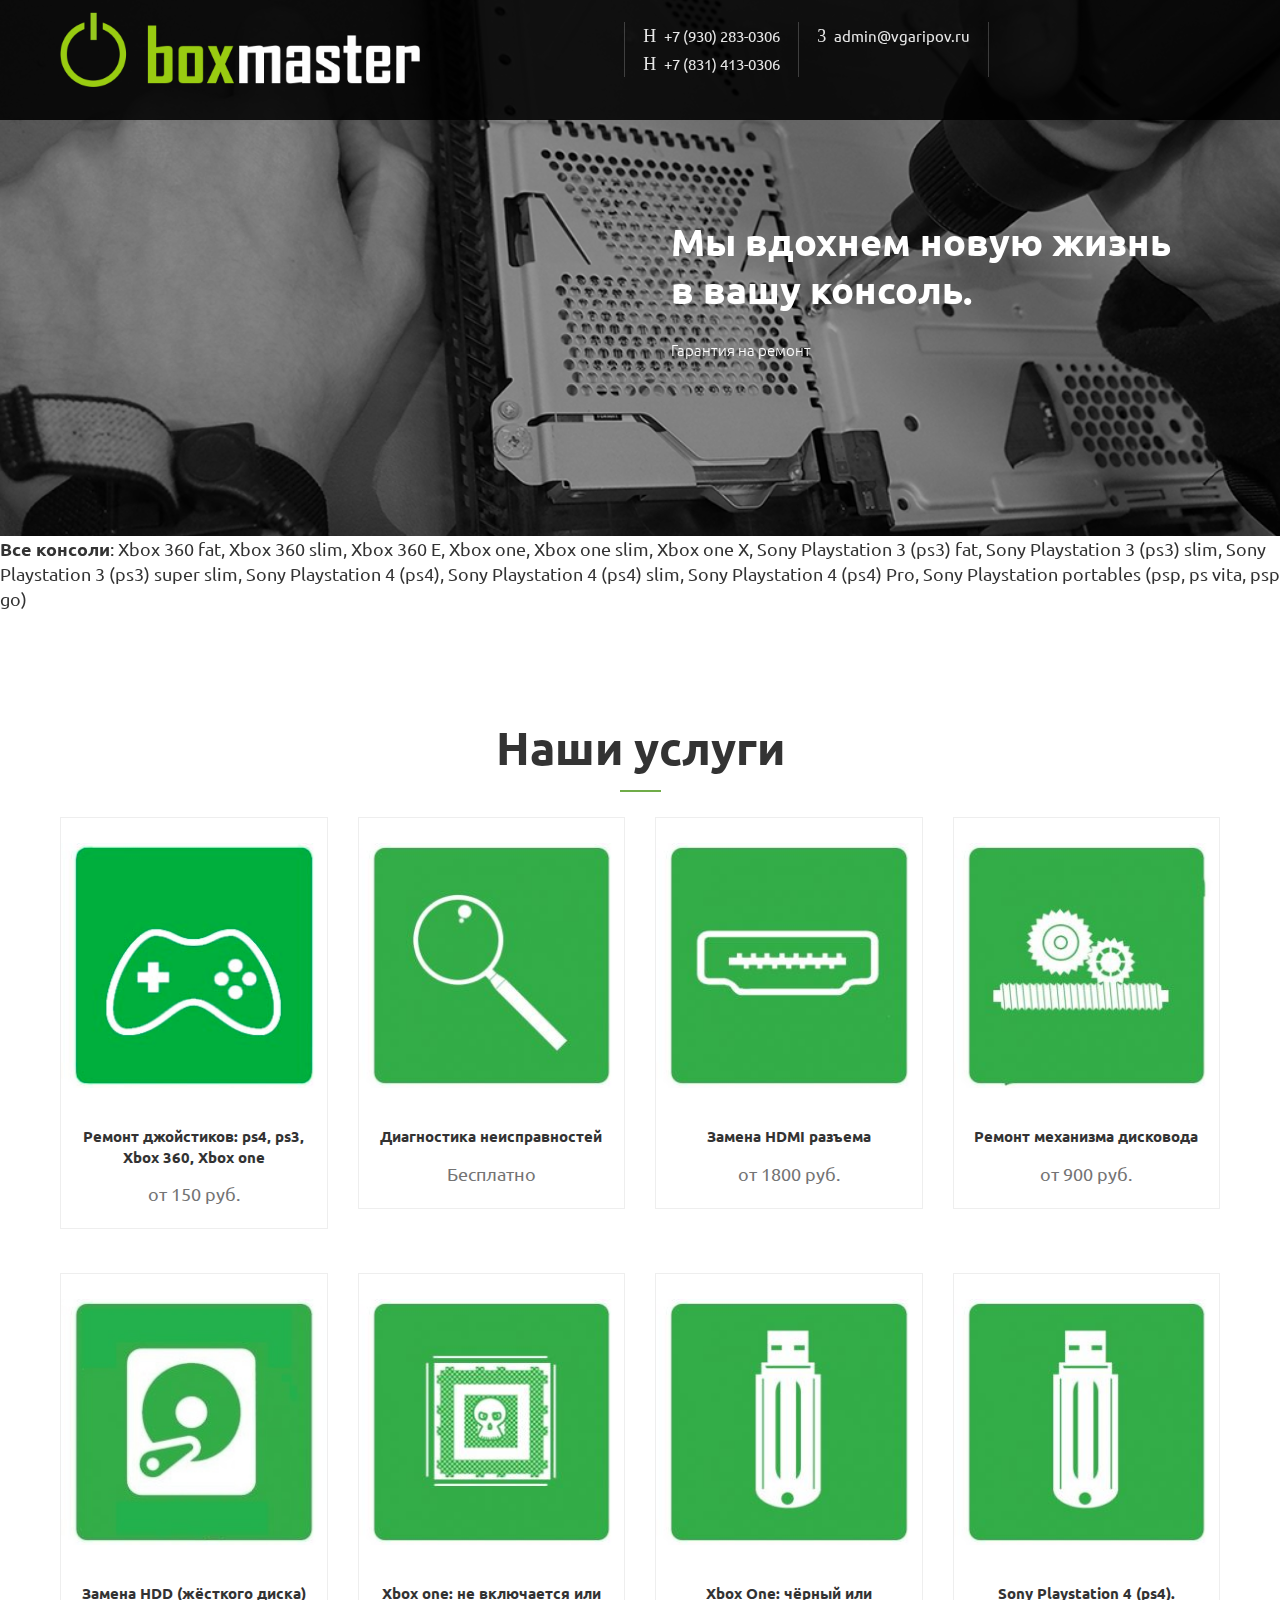
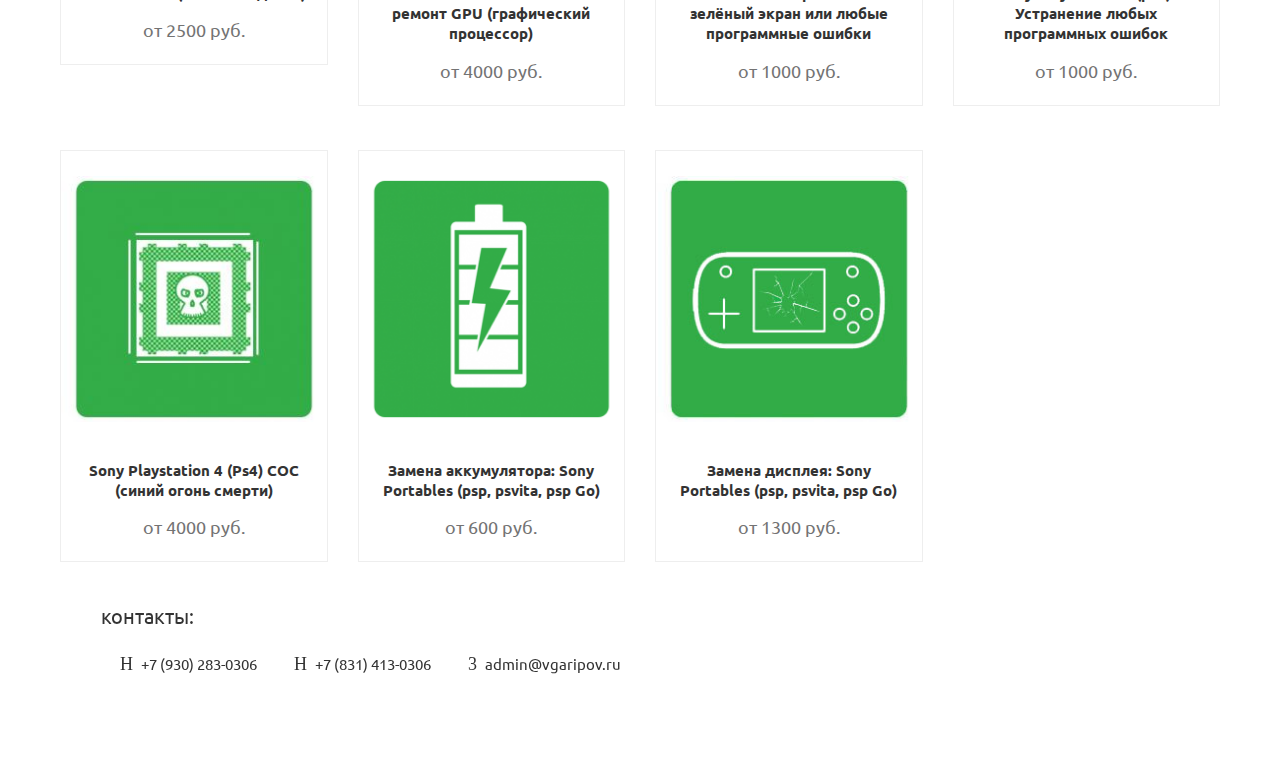
==== commit d0218f0c: "mail" ====
--- a/index.html
+++ b/index.html
@@ -65,8 +65,8 @@
                                             <span><a href="tel:+78314130306"><i class="font-phone"></i>+7 (831) 413-0306</a></span>
                                         </li>
                                         <li class="header__contact__item">
-                                            <a href="mailto:gamerovich@boxmaster.tech" title="Напишите нам про свою проблему!">
-                                                <i class="font-envelope"></i>gamerovich@boxmaster.tech
+                                            <a href="mailto:admin@vgaripov.ru" title="Напишите нам про свою проблему!">
+                                                <i class="font-envelope"></i>admin@vgaripov.ru
                                             </a>
                                         </li>
                                     </ul>
